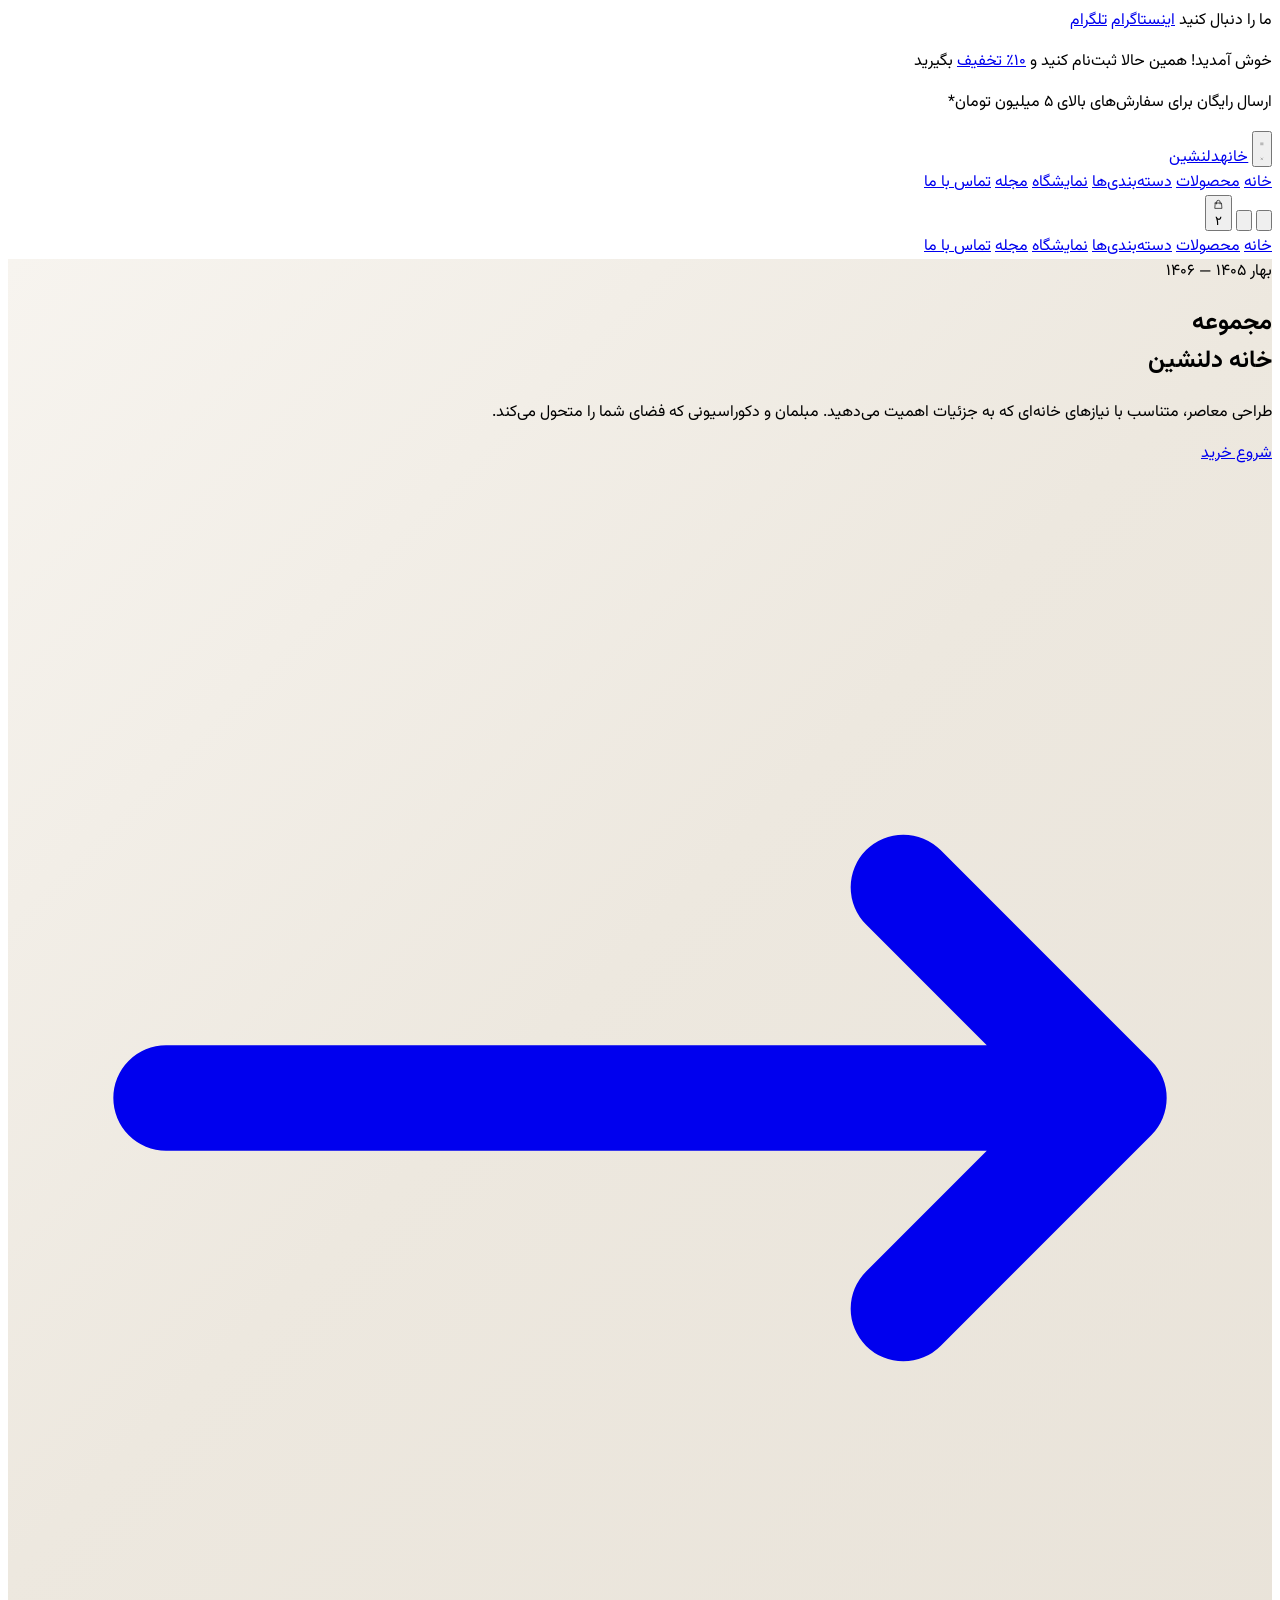
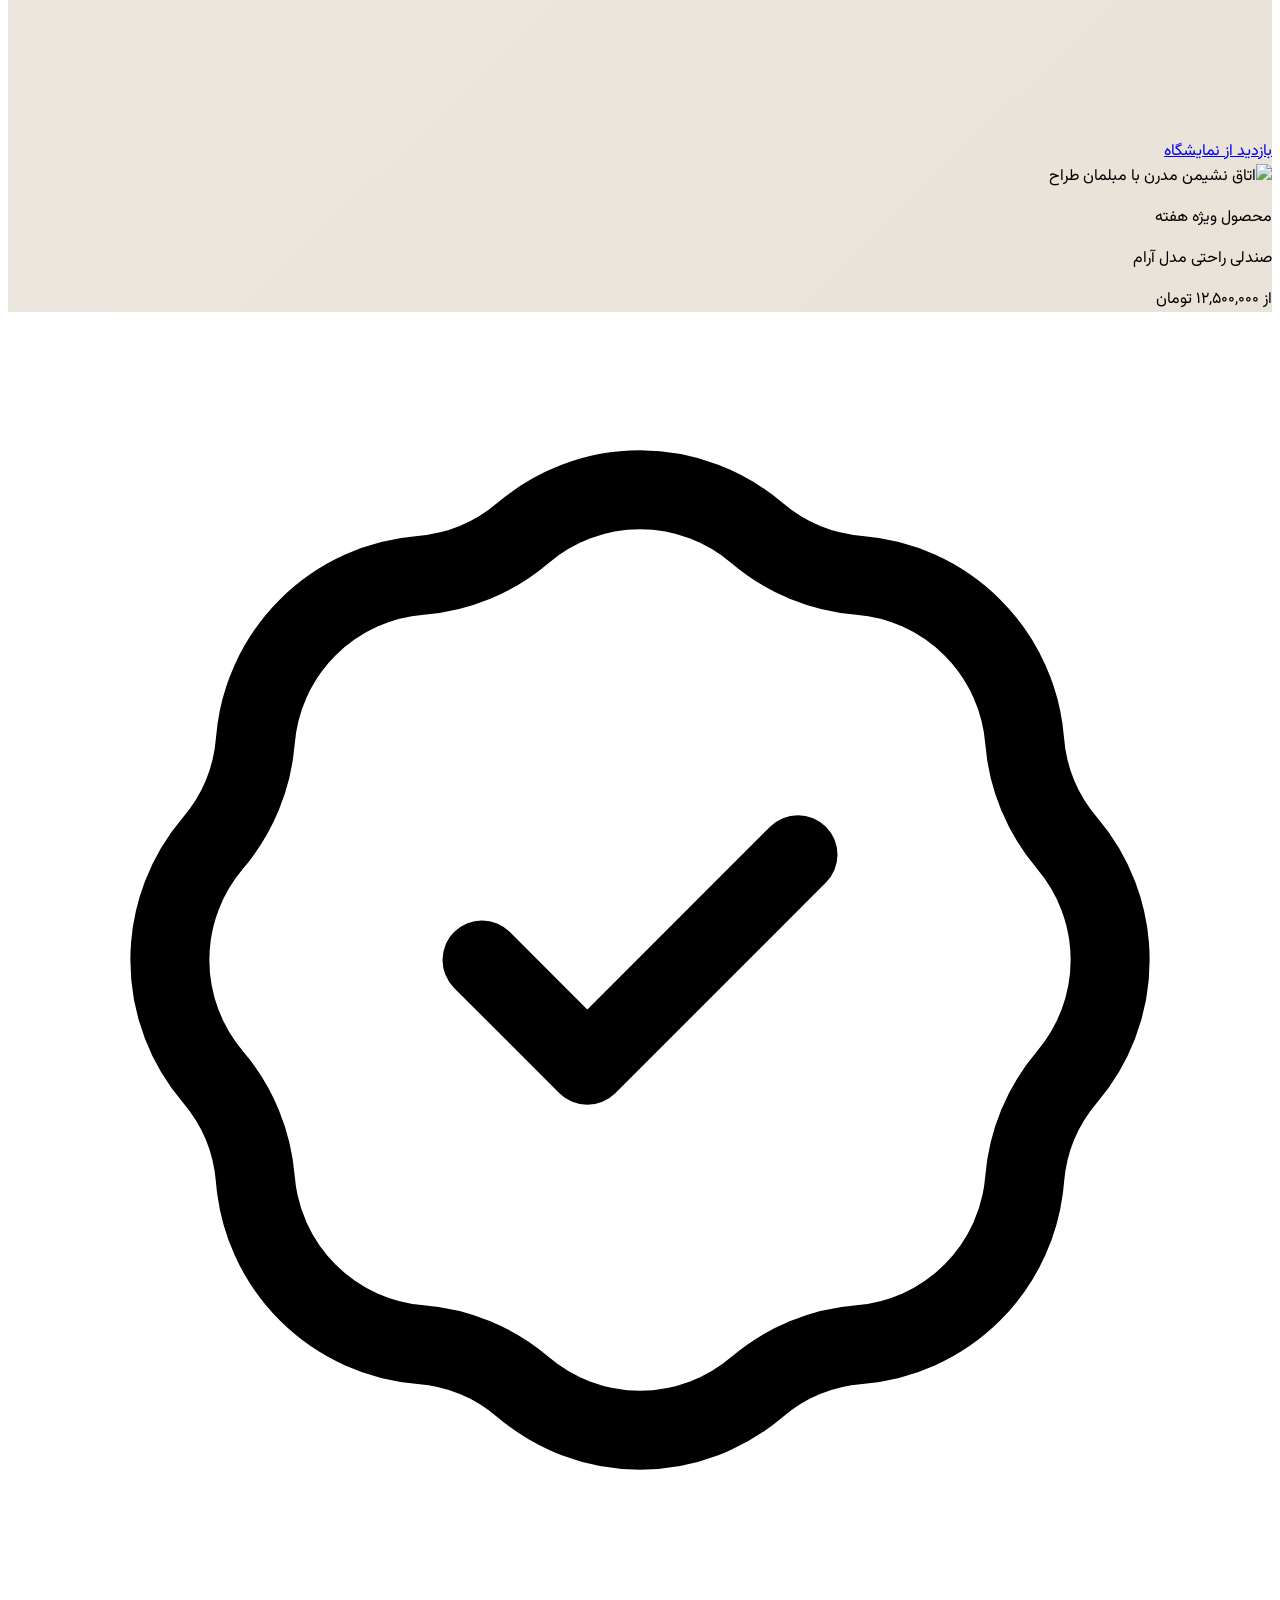
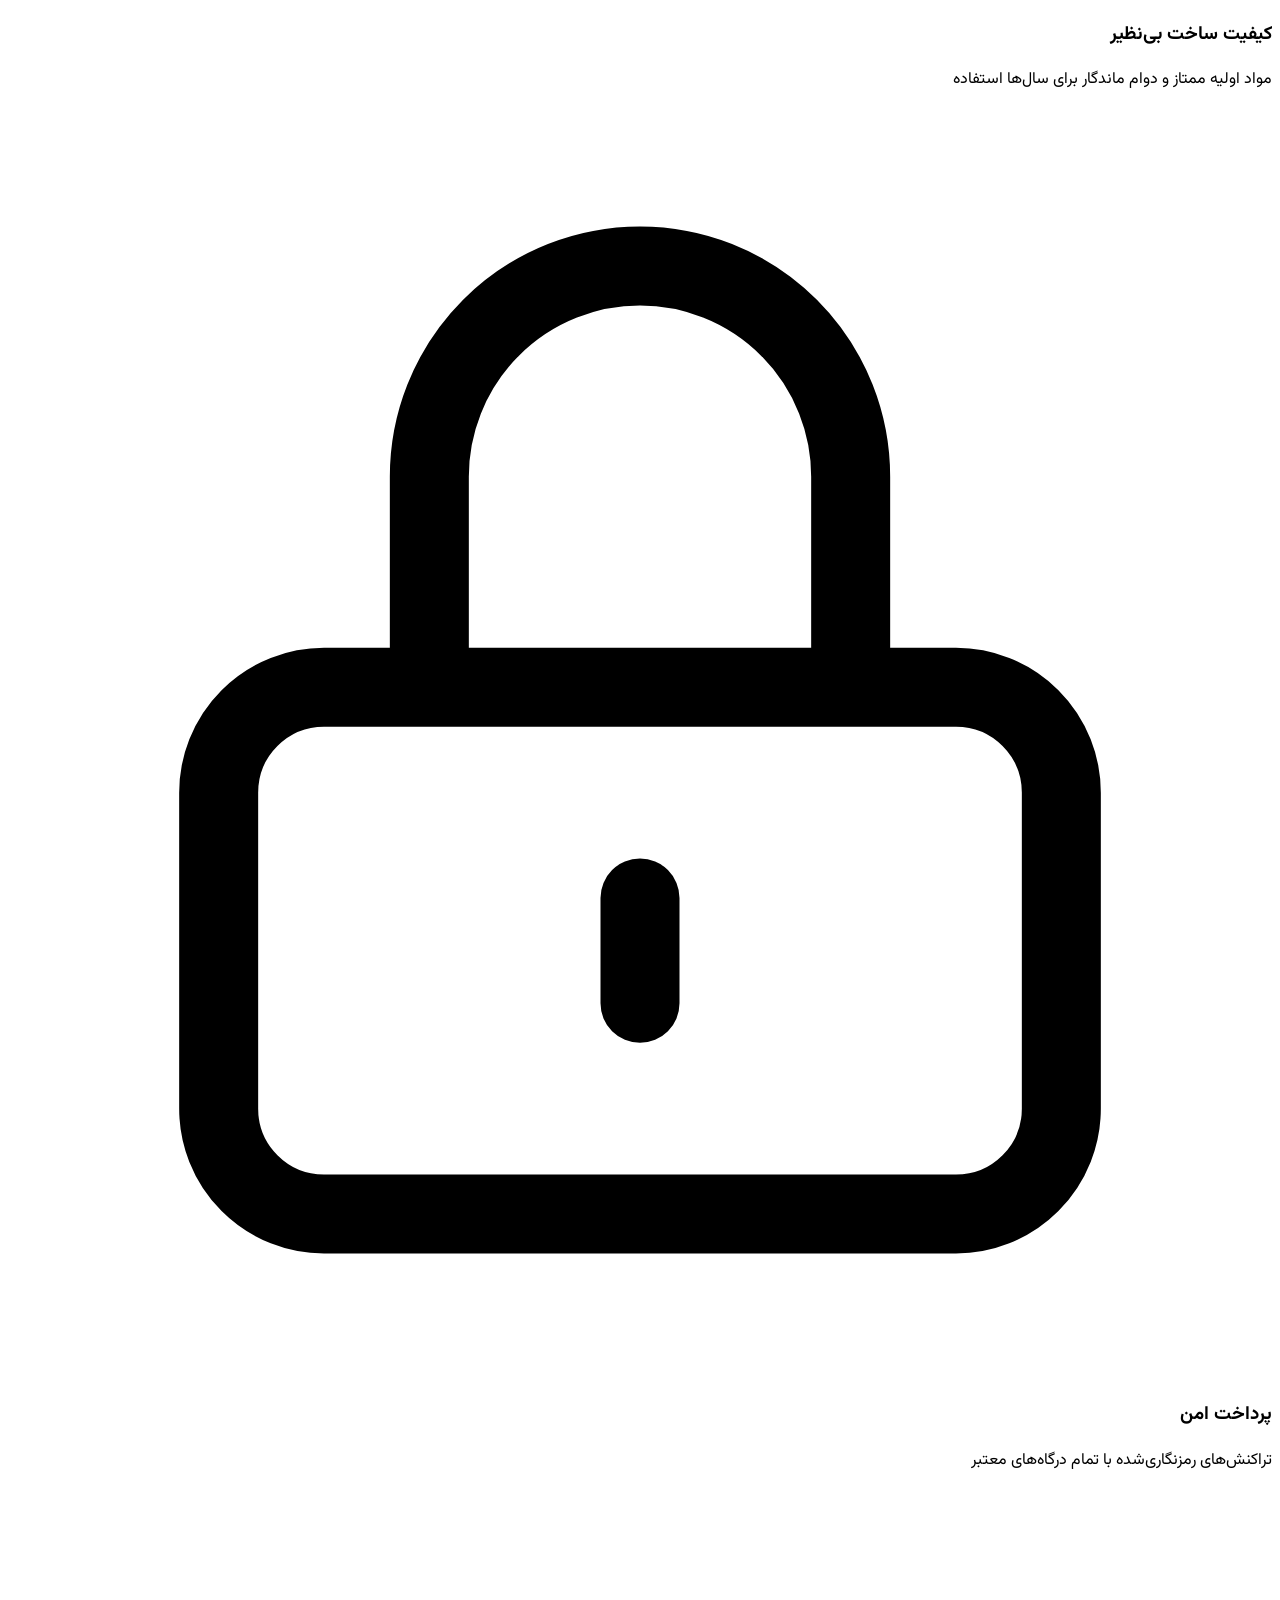
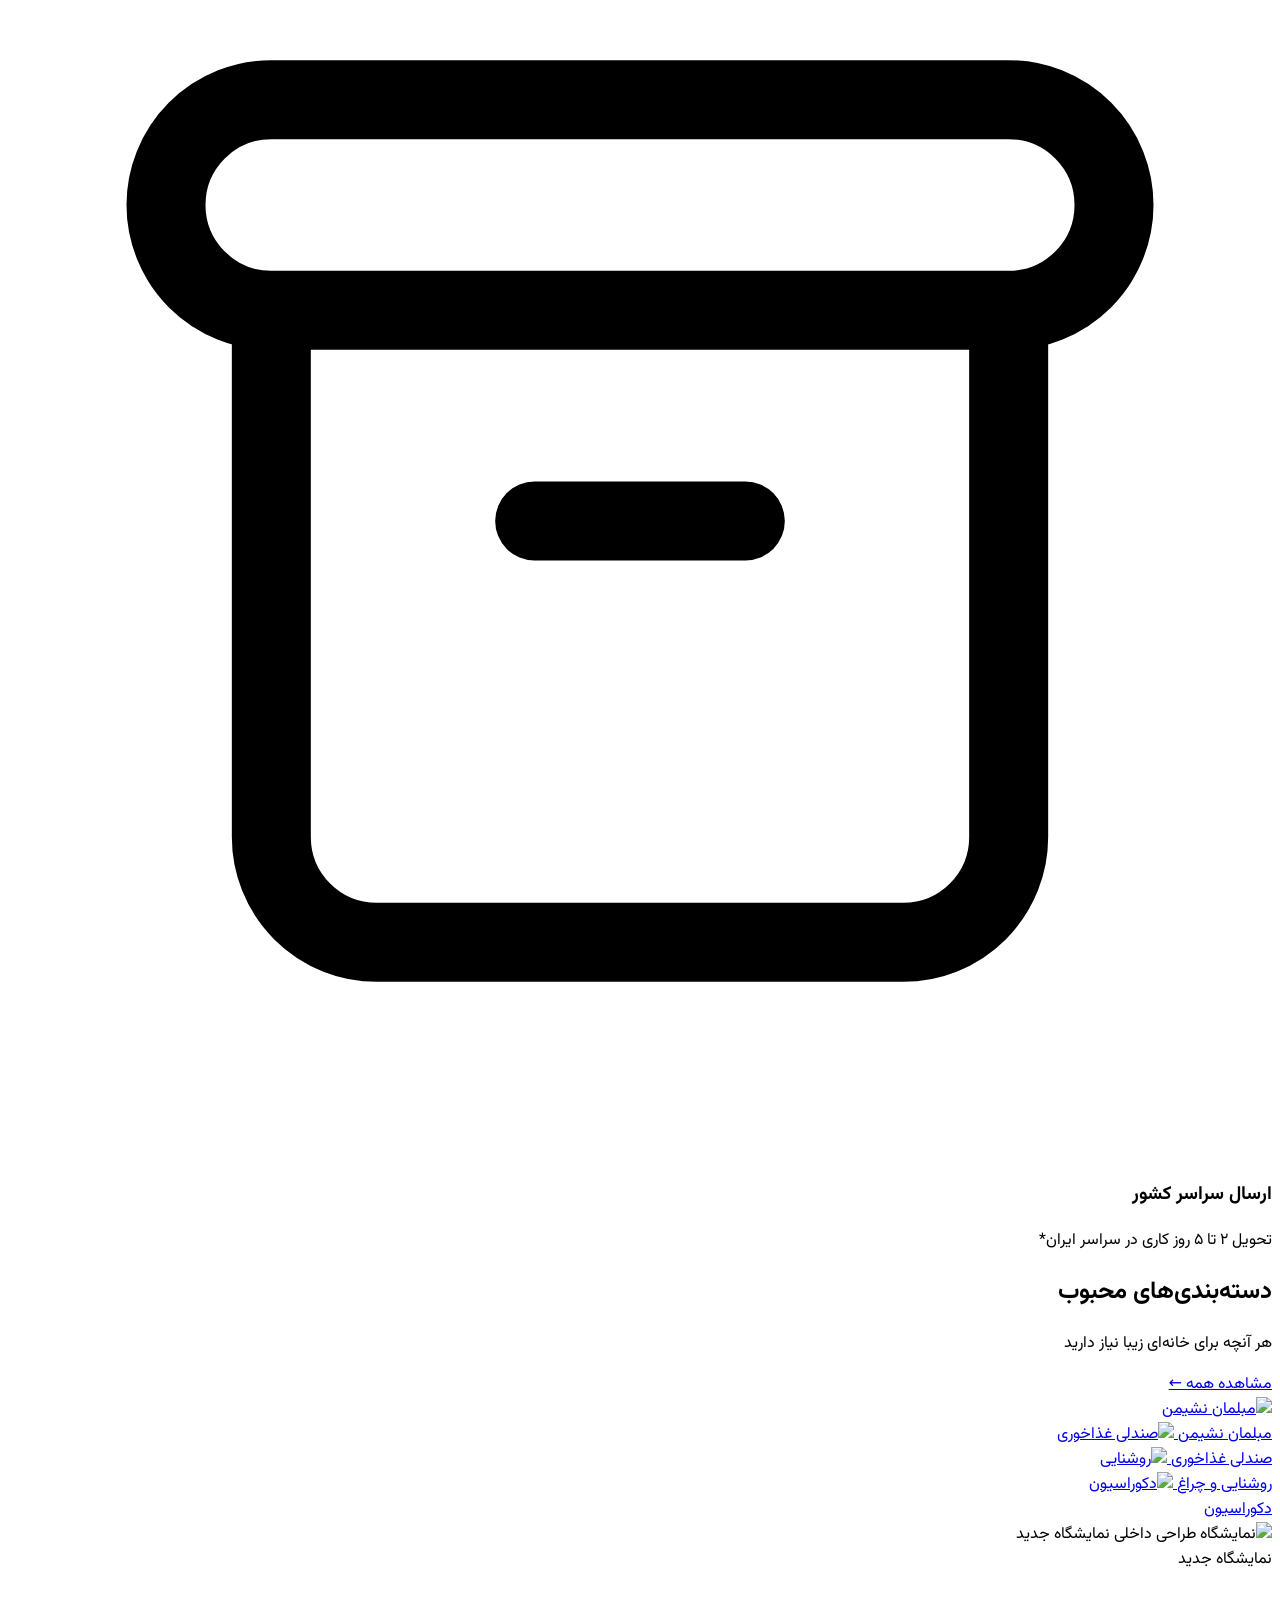
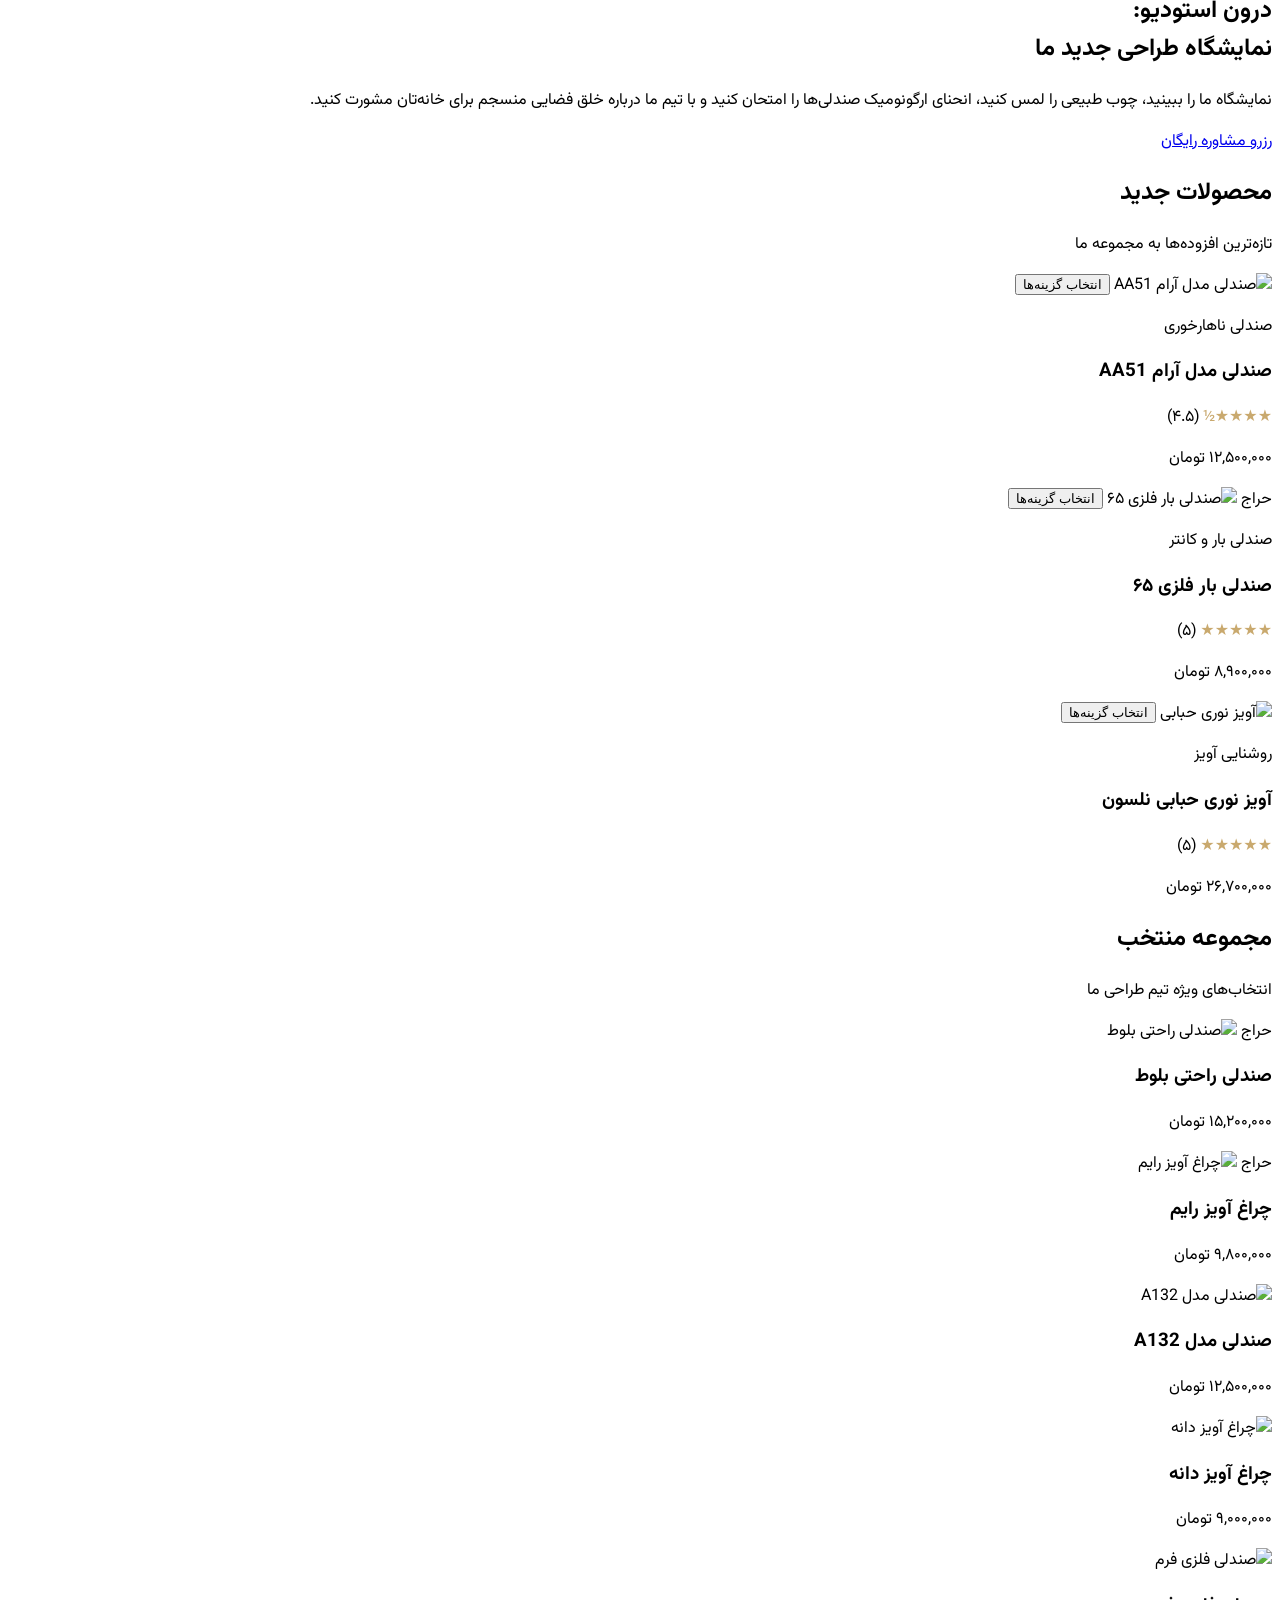
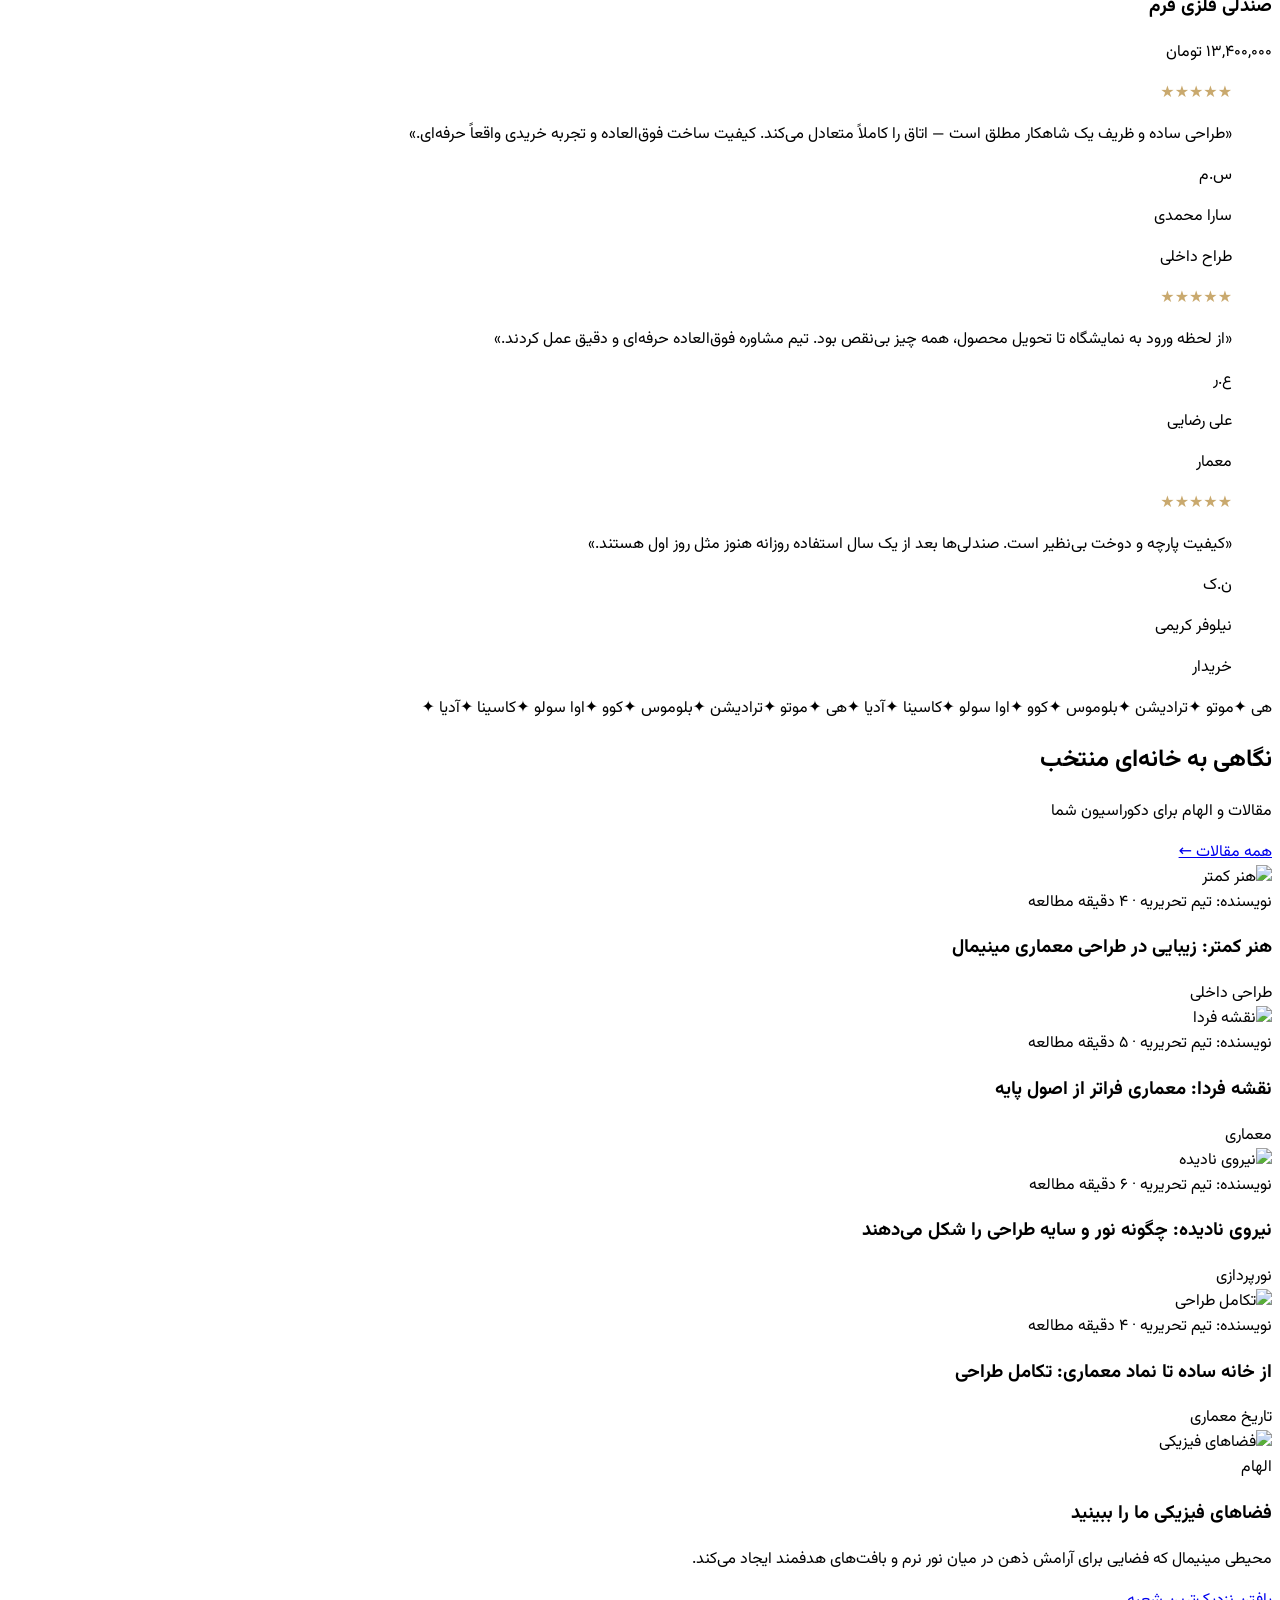
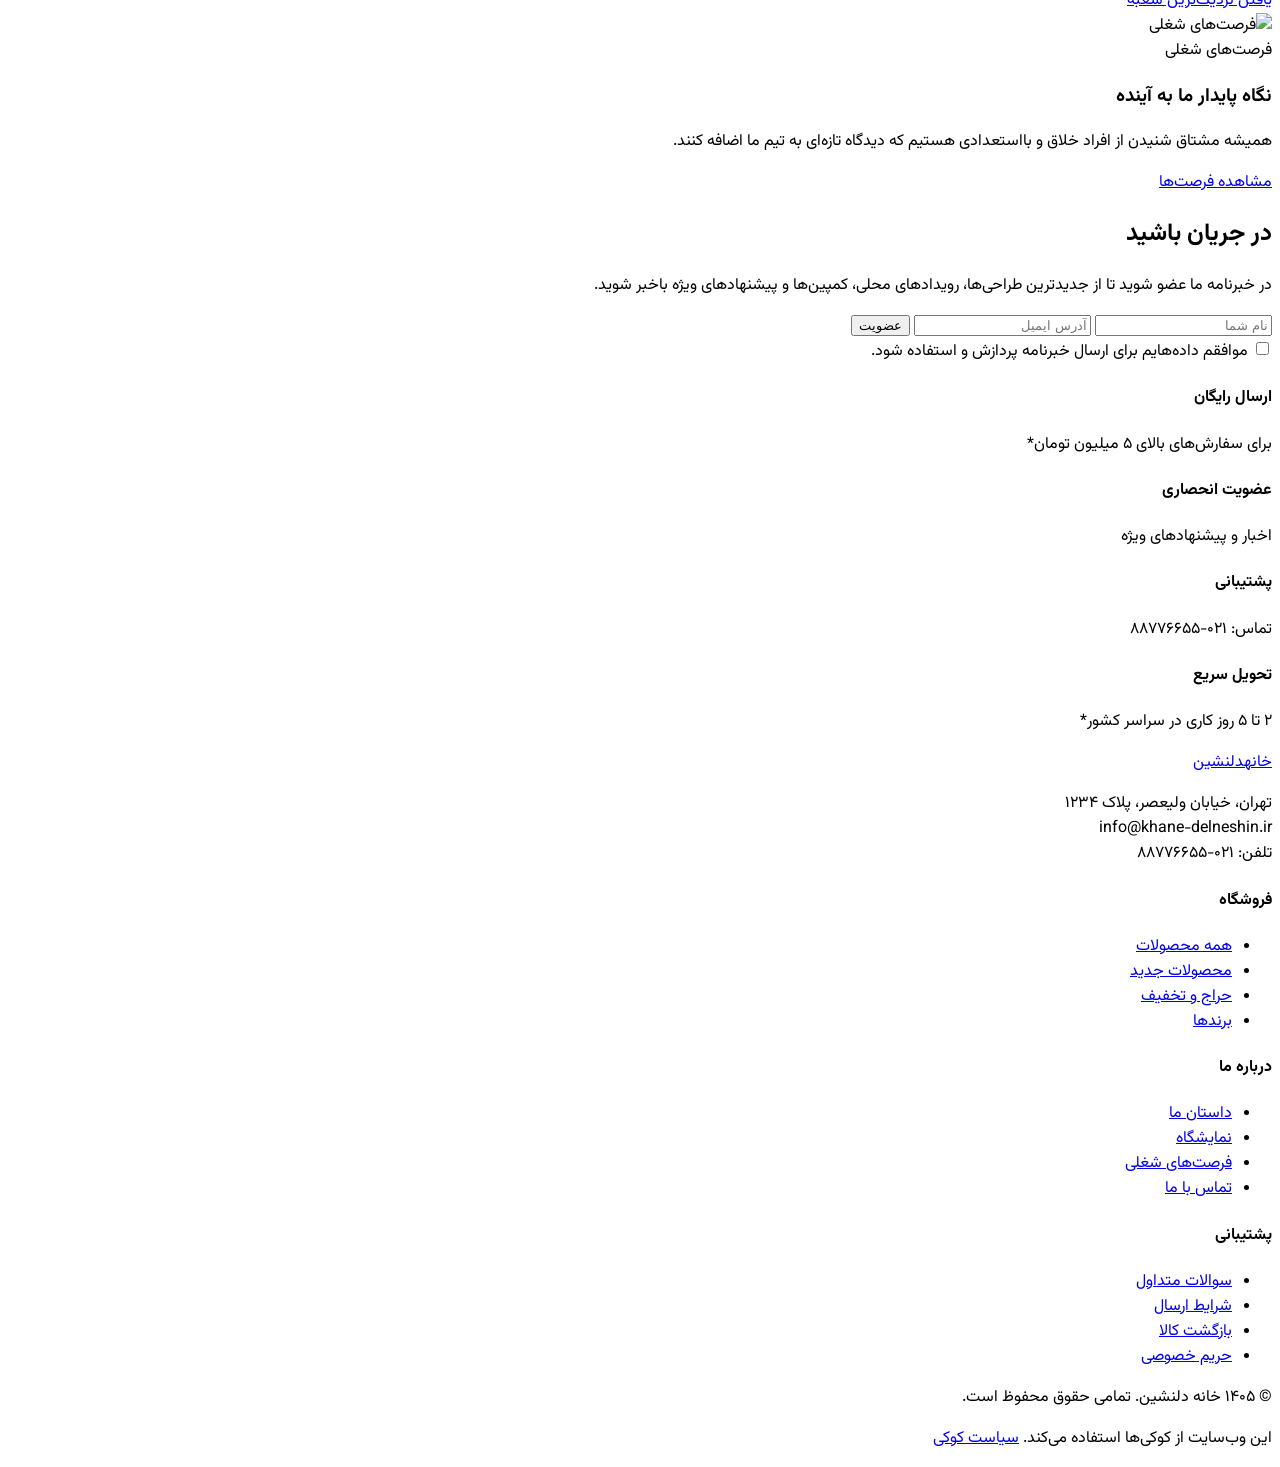
==== index.html @ 40651d48 "افزودن قالب فروشگاه فارسی RTL با HTML و Tailwind - بازسازی دمو Ohio Classic Shop به فارسی راست‌چین -" ====
<!DOCTYPE html>
<html lang="fa" dir="rtl">
<head>
  <meta charset="UTF-8" />
  <meta name="viewport" content="width=device-width, initial-scale=1.0" />
  <meta name="description" content="فروشگاه آنلاین مبلمان و دکوراسیون داخلی — مجموعه خانه دلنشین با طراحی معاصر و کیفیت برتر" />
  <title>خانه دلنشین | فروشگاه مبلمان و دکوراسیون</title>
  <script src="https://cdn.tailwindcss.com"></script>
  <script>
    tailwind.config = {
      theme: {
        extend: {
          colors: {
            cream: { 50: '#faf9f7', 100: '#f7f4ef', 200: '#ede8df', 300: '#e0d8cc' },
            stone: { 850: '#1c1917', 750: '#292524' },
            gold: { DEFAULT: '#c9a96e', dark: '#a88b4a' },
          },
          fontFamily: {
            sans: ['Vazirmatn', 'system-ui', 'sans-serif'],
          },
        },
      },
    };
  </script>
  <link rel="stylesheet" href="assets/css/custom.css" />
</head>
<body class="bg-cream-50 text-stone-850 antialiased">

  <!-- نوار بالایی -->
  <div class="bg-stone-850 text-cream-100 text-xs sm:text-sm">
    <div class="max-w-7xl mx-auto px-4 sm:px-6 lg:px-8">
      <div class="flex flex-col sm:flex-row items-center justify-between py-2.5 gap-2">
        <div class="flex items-center gap-4">
          <span class="hidden sm:inline text-cream-300">ما را دنبال کنید</span>
          <a href="#" class="hover:text-gold transition-colors">اینستاگرام</a>
          <a href="#" class="hover:text-gold transition-colors">تلگرام</a>
        </div>
        <p class="text-center">
          <span class="text-gold font-medium">خوش آمدید!</span>
          همین حالا ثبت‌نام کنید و
          <a href="#" class="underline underline-offset-2 hover:text-gold transition-colors">۱۰٪ تخفیف</a>
          بگیرید
        </p>
        <p class="hidden md:block text-cream-300">ارسال رایگان برای سفارش‌های بالای ۵ میلیون تومان*</p>
      </div>
    </div>
  </div>

  <!-- هدر -->
  <header id="site-header" class="sticky top-0 z-50 bg-cream-50 transition-all duration-300 border-b border-cream-200/60">
    <div class="max-w-7xl mx-auto px-4 sm:px-6 lg:px-8">
      <div class="flex items-center justify-between h-16 lg:h-20">

        <!-- منوی موبایل -->
        <button id="menu-btn" class="lg:hidden p-2 -mr-2 text-stone-750" aria-label="منو">
          <svg id="menu-icon" class="w-6 h-6" fill="none" stroke="currentColor" viewBox="0 0 24 24">
            <path stroke-linecap="round" stroke-linejoin="round" stroke-width="1.5" d="M4 6h16M4 12h16M4 18h16"/>
          </svg>
          <svg id="close-icon" class="w-6 h-6 hidden" fill="none" stroke="currentColor" viewBox="0 0 24 24">
            <path stroke-linecap="round" stroke-linejoin="round" stroke-width="1.5" d="M6 18L18 6M6 6l12 12"/>
          </svg>
        </button>

        <!-- لوگو -->
        <a href="#" class="text-xl lg:text-2xl font-bold tracking-tight">
          خانه<span class="text-gold">دلنشین</span>
        </a>

        <!-- ناوبری دسکتاپ -->
        <nav class="hidden lg:flex items-center gap-8 text-sm font-medium">
          <a href="#" class="nav-link hover:text-gold transition-colors">خانه</a>
          <a href="#products" class="nav-link hover:text-gold transition-colors">محصولات</a>
          <a href="#categories" class="nav-link hover:text-gold transition-colors">دسته‌بندی‌ها</a>
          <a href="#showroom" class="nav-link hover:text-gold transition-colors">نمایشگاه</a>
          <a href="#blog" class="nav-link hover:text-gold transition-colors">مجله</a>
          <a href="#" class="nav-link hover:text-gold transition-colors">تماس با ما</a>
        </nav>

        <!-- آیکون‌ها -->
        <div class="flex items-center gap-3 lg:gap-5">
          <button class="hidden sm:block p-2 hover:text-gold transition-colors" aria-label="جستجو">
            <svg class="w-5 h-5" fill="none" stroke="currentColor" viewBox="0 0 24 24">
              <path stroke-linecap="round" stroke-linejoin="round" stroke-width="1.5" d="M21 21l-6-6m2-5a7 7 0 11-14 0 7 7 0 0114 0z"/>
            </svg>
          </button>
          <button class="p-2 hover:text-gold transition-colors" aria-label="علاقه‌مندی‌ها">
            <svg class="w-5 h-5" fill="none" stroke="currentColor" viewBox="0 0 24 24">
              <path stroke-linecap="round" stroke-linejoin="round" stroke-width="1.5" d="M4.318 6.318a4.5 4.5 0 000 6.364L12 20.364l7.682-7.682a4.5 4.5 0 00-6.364-6.364L12 7.636l-1.318-1.318a4.5 4.5 0 00-6.364 0z"/>
            </svg>
          </button>
          <button class="relative p-2 hover:text-gold transition-colors" aria-label="سبد خرید">
            <svg class="w-5 h-5" fill="none" stroke="currentColor" viewBox="0 0 24 24">
              <path stroke-linecap="round" stroke-linejoin="round" stroke-width="1.5" d="M16 11V7a4 4 0 00-8 0v4M5 9h14l1 12H4L5 9z"/>
            </svg>
            <span class="absolute -top-0.5 -left-0.5 w-4 h-4 bg-gold text-white text-[10px] font-bold rounded-full flex items-center justify-center">۲</span>
          </button>
        </div>
      </div>
    </div>

    <!-- منوی موبایل -->
    <div id="mobile-menu" class="hidden lg:hidden border-t border-cream-200 bg-cream-50">
      <nav class="flex flex-col px-4 py-4 gap-3 text-sm font-medium">
        <a href="#" class="py-2 hover:text-gold transition-colors">خانه</a>
        <a href="#products" class="py-2 hover:text-gold transition-colors">محصولات</a>
        <a href="#categories" class="py-2 hover:text-gold transition-colors">دسته‌بندی‌ها</a>
        <a href="#showroom" class="py-2 hover:text-gold transition-colors">نمایشگاه</a>
        <a href="#blog" class="py-2 hover:text-gold transition-colors">مجله</a>
        <a href="#" class="py-2 hover:text-gold transition-colors">تماس با ما</a>
      </nav>
    </div>
  </header>

  <main>

    <!-- هیرو -->
    <section class="hero-gradient relative overflow-hidden">
      <div class="max-w-7xl mx-auto px-4 sm:px-6 lg:px-8 py-16 lg:py-28">
        <div class="grid lg:grid-cols-2 gap-12 lg:gap-16 items-center">
          <div class="order-2 lg:order-1">
            <span class="inline-block text-xs font-semibold tracking-widest text-gold uppercase mb-4">بهار ۱۴۰۵ — ۱۴۰۶</span>
            <h1 class="text-4xl sm:text-5xl lg:text-6xl font-bold leading-tight mb-6">
              مجموعه<br />
              <span class="text-gold">خانه دلنشین</span>
            </h1>
            <p class="text-stone-750/80 text-lg leading-relaxed mb-8 max-w-lg">
              طراحی معاصر، متناسب با نیازهای خانه‌ای که به جزئیات اهمیت می‌دهید. مبلمان و دکوراسیونی که فضای شما را متحول می‌کند.
            </p>
            <div class="flex flex-wrap gap-4">
              <a href="#products" class="inline-flex items-center gap-2 bg-stone-850 text-cream-50 px-8 py-3.5 text-sm font-semibold hover:bg-stone-750 transition-colors">
                شروع خرید
                <svg class="w-4 h-4 rotate-180" fill="none" stroke="currentColor" viewBox="0 0 24 24">
                  <path stroke-linecap="round" stroke-linejoin="round" stroke-width="2" d="M17 8l4 4m0 0l-4 4m4-4H3"/>
                </svg>
              </a>
              <a href="#showroom" class="inline-flex items-center gap-2 border border-stone-850/20 px-8 py-3.5 text-sm font-semibold hover:border-gold hover:text-gold transition-colors">
                بازدید از نمایشگاه
              </a>
            </div>
          </div>
          <div class="order-1 lg:order-2 relative">
            <div class="aspect-[4/5] rounded-2xl overflow-hidden shadow-2xl shadow-stone-850/10">
              <img
                src="https://images.unsplash.com/photo-1618221197210-5fe63e6c3ad1?w=800&q=80"
                alt="اتاق نشیمن مدرن با مبلمان طراح"
                class="w-full h-full object-cover"
                loading="eager"
              />
            </div>
            <div class="absolute -bottom-6 -right-6 bg-white rounded-xl shadow-lg p-5 hidden sm:block">
              <p class="text-xs text-stone-750/60 mb-1">محصول ویژه هفته</p>
              <p class="font-semibold text-sm">صندلی راحتی مدل آرام</p>
              <p class="text-gold font-bold mt-1">از ۱۲,۵۰۰,۰۰۰ تومان</p>
            </div>
          </div>
        </div>
      </div>
    </section>

    <!-- ویژگی‌ها -->
    <section class="border-y border-cream-200 bg-white">
      <div class="max-w-7xl mx-auto px-4 sm:px-6 lg:px-8 py-12">
        <div class="grid sm:grid-cols-3 gap-8 lg:gap-12">
          <div class="flex flex-col items-center text-center sm:items-start sm:text-right">
            <div class="w-12 h-12 rounded-full bg-cream-100 flex items-center justify-center mb-4">
              <svg class="w-6 h-6 text-gold" fill="none" stroke="currentColor" viewBox="0 0 24 24">
                <path stroke-linecap="round" stroke-linejoin="round" stroke-width="1.5" d="M9 12l2 2 4-4M7.835 4.697a3.42 3.42 0 001.946-.806 3.42 3.42 0 014.438 0 3.42 3.42 0 001.946.806 3.42 3.42 0 013.138 3.138 3.42 3.42 0 00.806 1.946 3.42 3.42 0 010 4.438 3.42 3.42 0 00-.806 1.946 3.42 3.42 0 01-3.138 3.138 3.42 3.42 0 00-1.946.806 3.42 3.42 0 01-4.438 0 3.42 3.42 0 00-1.946-.806 3.42 3.42 0 01-3.138-3.138 3.42 3.42 0 00-.806-1.946 3.42 3.42 0 010-4.438 3.42 3.42 0 00.806-1.946 3.42 3.42 0 013.138-3.138z"/>
              </svg>
            </div>
            <h3 class="font-bold text-base mb-2">کیفیت ساخت بی‌نظیر</h3>
            <p class="text-sm text-stone-750/70 leading-relaxed">مواد اولیه ممتاز و دوام ماندگار برای سال‌ها استفاده</p>
          </div>
          <div class="flex flex-col items-center text-center sm:items-start sm:text-right">
            <div class="w-12 h-12 rounded-full bg-cream-100 flex items-center justify-center mb-4">
              <svg class="w-6 h-6 text-gold" fill="none" stroke="currentColor" viewBox="0 0 24 24">
                <path stroke-linecap="round" stroke-linejoin="round" stroke-width="1.5" d="M12 15v2m-6 4h12a2 2 0 002-2v-6a2 2 0 00-2-2H6a2 2 0 00-2 2v6a2 2 0 002 2zm10-10V7a4 4 0 00-8 0v4h8z"/>
              </svg>
            </div>
            <h3 class="font-bold text-base mb-2">پرداخت امن</h3>
            <p class="text-sm text-stone-750/70 leading-relaxed">تراکنش‌های رمزنگاری‌شده با تمام درگاه‌های معتبر</p>
          </div>
          <div class="flex flex-col items-center text-center sm:items-start sm:text-right">
            <div class="w-12 h-12 rounded-full bg-cream-100 flex items-center justify-center mb-4">
              <svg class="w-6 h-6 text-gold" fill="none" stroke="currentColor" viewBox="0 0 24 24">
                <path stroke-linecap="round" stroke-linejoin="round" stroke-width="1.5" d="M5 8h14M5 8a2 2 0 110-4h14a2 2 0 110 4M5 8v10a2 2 0 002 2h10a2 2 0 002-2V8m-9 4h4"/>
              </svg>
            </div>
            <h3 class="font-bold text-base mb-2">ارسال سراسر کشور</h3>
            <p class="text-sm text-stone-750/70 leading-relaxed">تحویل ۲ تا ۵ روز کاری در سراسر ایران*</p>
          </div>
        </div>
      </div>
    </section>

    <!-- دسته‌بندی‌های محبوب -->
    <section id="categories" class="py-16 lg:py-24">
      <div class="max-w-7xl mx-auto px-4 sm:px-6 lg:px-8">
        <div class="flex items-end justify-between mb-10">
          <div>
            <h2 class="text-2xl lg:text-3xl font-bold mb-2">دسته‌بندی‌های محبوب</h2>
            <p class="text-stone-750/70 text-sm">هر آنچه برای خانه‌ای زیبا نیاز دارید</p>
          </div>
          <a href="#" class="hidden sm:inline-flex text-sm font-medium text-gold hover:text-gold-dark transition-colors">
            مشاهده همه ←
          </a>
        </div>
        <div class="grid grid-cols-2 lg:grid-cols-4 gap-4 lg:gap-6">
          <a href="#" class="group relative aspect-[3/4] rounded-xl overflow-hidden">
            <img src="https://images.unsplash.com/photo-1555041469-a586c12e9bc0?w=500&q=80" alt="مبلمان نشیمن" class="w-full h-full object-cover group-hover:scale-105 transition-transform duration-500" loading="lazy" />
            <div class="absolute inset-0 bg-gradient-to-t from-stone-850/70 to-transparent"></div>
            <span class="absolute bottom-4 right-4 text-white font-semibold text-sm lg:text-base">مبلمان نشیمن</span>
          </a>
          <a href="#" class="group relative aspect-[3/4] rounded-xl overflow-hidden">
            <img src="https://images.unsplash.com/photo-1615066390971-03e4e1c36ddf?w=500&q=80" alt="صندلی غذاخوری" class="w-full h-full object-cover group-hover:scale-105 transition-transform duration-500" loading="lazy" />
            <div class="absolute inset-0 bg-gradient-to-t from-stone-850/70 to-transparent"></div>
            <span class="absolute bottom-4 right-4 text-white font-semibold text-sm lg:text-base">صندلی غذاخوری</span>
          </a>
          <a href="#" class="group relative aspect-[3/4] rounded-xl overflow-hidden">
            <img src="https://images.unsplash.com/photo-1507473885765-e6ed057f782c?w=500&q=80" alt="روشنایی" class="w-full h-full object-cover group-hover:scale-105 transition-transform duration-500" loading="lazy" />
            <div class="absolute inset-0 bg-gradient-to-t from-stone-850/70 to-transparent"></div>
            <span class="absolute bottom-4 right-4 text-white font-semibold text-sm lg:text-base">روشنایی و چراغ</span>
          </a>
          <a href="#" class="group relative aspect-[3/4] rounded-xl overflow-hidden">
            <img src="https://images.unsplash.com/photo-1631889992176-5e539b854de2?w=500&q=80" alt="دکوراسیون" class="w-full h-full object-cover group-hover:scale-105 transition-transform duration-500" loading="lazy" />
            <div class="absolute inset-0 bg-gradient-to-t from-stone-850/70 to-transparent"></div>
            <span class="absolute bottom-4 right-4 text-white font-semibold text-sm lg:text-base">دکوراسیون</span>
          </a>
        </div>
      </div>
    </section>

    <!-- نمایشگاه -->
    <section id="showroom" class="bg-stone-850 text-cream-50">
      <div class="max-w-7xl mx-auto px-4 sm:px-6 lg:px-8 py-16 lg:py-24">
        <div class="grid lg:grid-cols-2 gap-12 items-center">
          <div class="relative aspect-[4/3] rounded-2xl overflow-hidden">
            <img src="https://images.unsplash.com/photo-1616486338812-3dadae4b4ace?w=800&q=80" alt="نمایشگاه طراحی داخلی" class="w-full h-full object-cover" loading="lazy" />
            <span class="absolute top-4 right-4 bg-gold text-white text-xs font-bold px-3 py-1 rounded-full">نمایشگاه جدید</span>
          </div>
          <div>
            <span class="text-gold text-sm font-semibold tracking-widest uppercase">نمایشگاه جدید</span>
            <h2 class="text-3xl lg:text-4xl font-bold mt-3 mb-6 leading-tight">
              درون استودیو:<br />نمایشگاه طراحی جدید ما
            </h2>
            <p class="text-cream-200/80 leading-relaxed mb-8">
              نمایشگاه ما را ببینید، چوب طبیعی را لمس کنید، انحنای ارگونومیک صندلی‌ها را امتحان کنید و با تیم ما درباره خلق فضایی منسجم برای خانه‌تان مشورت کنید.
            </p>
            <a href="#" class="inline-flex items-center gap-2 bg-gold hover:bg-gold-dark text-white px-8 py-3.5 text-sm font-semibold transition-colors">
              رزرو مشاوره رایگان
            </a>
          </div>
        </div>
      </div>
    </section>

    <!-- محصولات جدید -->
    <section id="products" class="py-16 lg:py-24">
      <div class="max-w-7xl mx-auto px-4 sm:px-6 lg:px-8">
        <div class="text-center mb-12">
          <h2 class="text-2xl lg:text-3xl font-bold mb-2">محصولات جدید</h2>
          <p class="text-stone-750/70 text-sm">تازه‌ترین افزوده‌ها به مجموعه ما</p>
        </div>
        <div class="grid sm:grid-cols-2 lg:grid-cols-3 gap-6 lg:gap-8">

          <!-- محصول ۱ -->
          <article class="product-card group">
            <div class="relative aspect-square rounded-xl overflow-hidden bg-cream-100 mb-4">
              <img src="https://images.unsplash.com/photo-1506439773649-6e0eb8cfb237?w=600&q=80" alt="صندلی مدل آرام AA51" class="product-image w-full h-full object-cover" loading="lazy" />
              <button class="absolute bottom-4 left-4 right-4 bg-white/95 backdrop-blur text-sm font-semibold py-2.5 rounded-lg opacity-0 group-hover:opacity-100 translate-y-2 group-hover:translate-y-0 transition-all duration-300 hover:bg-stone-850 hover:text-white">
                انتخاب گزینه‌ها
              </button>
            </div>
            <p class="text-xs text-stone-750/50 mb-1">صندلی ناهارخوری</p>
            <h3 class="font-semibold mb-1 group-hover:text-gold transition-colors">صندلی مدل آرام AA51</h3>
            <div class="flex items-center gap-1 mb-2">
              <span class="star-rating text-xs">★★★★½</span>
              <span class="text-xs text-stone-750/50">(۴.۵)</span>
            </div>
            <p class="font-bold text-gold">۱۲,۵۰۰,۰۰۰ تومان</p>
          </article>

          <!-- محصول ۲ -->
          <article class="product-card group">
            <div class="relative aspect-square rounded-xl overflow-hidden bg-cream-100 mb-4">
              <span class="absolute top-3 right-3 bg-red-600 text-white text-xs font-bold px-2.5 py-1 rounded z-10">حراج</span>
              <img src="https://images.unsplash.com/photo-1580480055273-228ff5388ef8?w=600&q=80" alt="صندلی بار فلزی ۶۵" class="product-image w-full h-full object-cover" loading="lazy" />
              <button class="absolute bottom-4 left-4 right-4 bg-white/95 backdrop-blur text-sm font-semibold py-2.5 rounded-lg opacity-0 group-hover:opacity-100 translate-y-2 group-hover:translate-y-0 transition-all duration-300 hover:bg-stone-850 hover:text-white">
                انتخاب گزینه‌ها
              </button>
            </div>
            <p class="text-xs text-stone-750/50 mb-1">صندلی بار و کانتر</p>
            <h3 class="font-semibold mb-1 group-hover:text-gold transition-colors">صندلی بار فلزی ۶۵</h3>
            <div class="flex items-center gap-1 mb-2">
              <span class="star-rating text-xs">★★★★★</span>
              <span class="text-xs text-stone-750/50">(۵)</span>
            </div>
            <p class="font-bold text-gold">۸,۹۰۰,۰۰۰ تومان</p>
          </article>

          <!-- محصول ۳ -->
          <article class="product-card group">
            <div class="relative aspect-square rounded-xl overflow-hidden bg-cream-100 mb-4">
              <img src="https://images.unsplash.com/photo-1513506003901-1e6a229e2d15?w=600&q=80" alt="آویز نوری حبابی" class="product-image w-full h-full object-cover" loading="lazy" />
              <button class="absolute bottom-4 left-4 right-4 bg-white/95 backdrop-blur text-sm font-semibold py-2.5 rounded-lg opacity-0 group-hover:opacity-100 translate-y-2 group-hover:translate-y-0 transition-all duration-300 hover:bg-stone-850 hover:text-white">
                انتخاب گزینه‌ها
              </button>
            </div>
            <p class="text-xs text-stone-750/50 mb-1">روشنایی آویز</p>
            <h3 class="font-semibold mb-1 group-hover:text-gold transition-colors">آویز نوری حبابی نلسون</h3>
            <div class="flex items-center gap-1 mb-2">
              <span class="star-rating text-xs">★★★★★</span>
              <span class="text-xs text-stone-750/50">(۵)</span>
            </div>
            <p class="font-bold text-gold">۲۶,۷۰۰,۰۰۰ تومان</p>
          </article>
        </div>
      </div>
    </section>

    <!-- مجموعه منتخب -->
    <section class="py-16 lg:py-24 bg-white border-y border-cream-200">
      <div class="max-w-7xl mx-auto px-4 sm:px-6 lg:px-8">
        <div class="text-center mb-12">
          <h2 class="text-2xl lg:text-3xl font-bold mb-2">مجموعه منتخب</h2>
          <p class="text-stone-750/70 text-sm">انتخاب‌های ویژه تیم طراحی ما</p>
        </div>
        <div class="grid grid-cols-2 lg:grid-cols-5 gap-4 lg:gap-6">

          <article class="product-card group">
            <div class="relative aspect-[3/4] rounded-xl overflow-hidden bg-cream-100 mb-3">
              <span class="absolute top-2 right-2 bg-red-600 text-white text-[10px] font-bold px-2 py-0.5 rounded z-10">حراج</span>
              <img src="https://images.unsplash.com/photo-1567538096630-e0c55bd6374c?w=400&q=80" alt="صندلی راحتی بلوط" class="product-image w-full h-full object-cover" loading="lazy" />
            </div>
            <h3 class="text-sm font-semibold group-hover:text-gold transition-colors">صندلی راحتی بلوط</h3>
            <p class="text-xs text-gold font-bold mt-1">۱۵,۲۰۰,۰۰۰ تومان</p>
          </article>

          <article class="product-card group">
            <div class="relative aspect-[3/4] rounded-xl overflow-hidden bg-cream-100 mb-3">
              <span class="absolute top-2 right-2 bg-red-600 text-white text-[10px] font-bold px-2 py-0.5 rounded z-10">حراج</span>
              <img src="https://images.unsplash.com/photo-1524484485831-a92ffc458dea?w=400&q=80" alt="چراغ آویز رایم" class="product-image w-full h-full object-cover" loading="lazy" />
            </div>
            <h3 class="text-sm font-semibold group-hover:text-gold transition-colors">چراغ آویز رایم</h3>
            <p class="text-xs text-gold font-bold mt-1">۹,۸۰۰,۰۰۰ تومان</p>
          </article>

          <article class="product-card group">
            <div class="relative aspect-[3/4] rounded-xl overflow-hidden bg-cream-100 mb-3">
              <img src="https://images.unsplash.com/photo-1592078615290-033ee584e267?w=400&q=80" alt="صندلی مدل A132" class="product-image w-full h-full object-cover" loading="lazy" />
            </div>
            <h3 class="text-sm font-semibold group-hover:text-gold transition-colors">صندلی مدل A132</h3>
            <p class="text-xs text-gold font-bold mt-1">۱۲,۵۰۰,۰۰۰ تومان</p>
          </article>

          <article class="product-card group">
            <div class="relative aspect-[3/4] rounded-xl overflow-hidden bg-cream-100 mb-3">
              <img src="https://images.unsplash.com/photo-1540932239988-3012c91004d4?w=400&q=80" alt="چراغ آویز دانه" class="product-image w-full h-full object-cover" loading="lazy" />
            </div>
            <h3 class="text-sm font-semibold group-hover:text-gold transition-colors">چراغ آویز دانه</h3>
            <p class="text-xs text-gold font-bold mt-1">۹,۰۰۰,۰۰۰ تومان</p>
          </article>

          <article class="product-card group col-span-2 lg:col-span-1">
            <div class="relative aspect-[3/4] rounded-xl overflow-hidden bg-cream-100 mb-3">
              <img src="https://images.unsplash.com/photo-1598300042247-d088f8ab3a91?w=400&q=80" alt="صندلی فلزی فرم" class="product-image w-full h-full object-cover" loading="lazy" />
            </div>
            <h3 class="text-sm font-semibold group-hover:text-gold transition-colors">صندلی فلزی فرم</h3>
            <p class="text-xs text-gold font-bold mt-1">۱۳,۴۰۰,۰۰۰ تومان</p>
          </article>
        </div>
      </div>
    </section>

    <!-- نظرات مشتریان -->
    <section class="py-16 lg:py-20 overflow-hidden">
      <div class="max-w-7xl mx-auto px-4 sm:px-6 lg:px-8">
        <div class="grid md:grid-cols-3 gap-6">
          <blockquote class="bg-cream-100 rounded-2xl p-8">
            <div class="flex items-center gap-1 mb-4 star-rating text-sm">★★★★★</div>
            <p class="text-sm leading-relaxed text-stone-750/80 mb-6">
              «طراحی ساده و ظریف یک شاهکار مطلق است — اتاق را کاملاً متعادل می‌کند. کیفیت ساخت فوق‌العاده و تجربه خریدی واقعاً حرفه‌ای.»
            </p>
            <footer class="flex items-center gap-3">
              <div class="w-10 h-10 rounded-full bg-gold/20 flex items-center justify-center text-gold font-bold text-sm">س.م</div>
              <div>
                <p class="text-sm font-semibold">سارا محمدی</p>
                <p class="text-xs text-stone-750/50">طراح داخلی</p>
              </div>
            </footer>
          </blockquote>
          <blockquote class="bg-cream-100 rounded-2xl p-8">
            <div class="flex items-center gap-1 mb-4 star-rating text-sm">★★★★★</div>
            <p class="text-sm leading-relaxed text-stone-750/80 mb-6">
              «از لحظه ورود به نمایشگاه تا تحویل محصول، همه چیز بی‌نقص بود. تیم مشاوره فوق‌العاده حرفه‌ای و دقیق عمل کردند.»
            </p>
            <footer class="flex items-center gap-3">
              <div class="w-10 h-10 rounded-full bg-gold/20 flex items-center justify-center text-gold font-bold text-sm">ع.ر</div>
              <div>
                <p class="text-sm font-semibold">علی رضایی</p>
                <p class="text-xs text-stone-750/50">معمار</p>
              </div>
            </footer>
          </blockquote>
          <blockquote class="bg-cream-100 rounded-2xl p-8">
            <div class="flex items-center gap-1 mb-4 star-rating text-sm">★★★★★</div>
            <p class="text-sm leading-relaxed text-stone-750/80 mb-6">
              «کیفیت پارچه و دوخت بی‌نظیر است. صندلی‌ها بعد از یک سال استفاده روزانه هنوز مثل روز اول هستند.»
            </p>
            <footer class="flex items-center gap-3">
              <div class="w-10 h-10 rounded-full bg-gold/20 flex items-center justify-center text-gold font-bold text-sm">ن.ک</div>
              <div>
                <p class="text-sm font-semibold">نیلوفر کریمی</p>
                <p class="text-xs text-stone-750/50">خریدار</p>
              </div>
            </footer>
          </blockquote>
        </div>
      </div>
    </section>

    <!-- برندها -->
    <section class="border-y border-cream-200 py-8 overflow-hidden">
      <div class="relative">
        <div class="flex whitespace-nowrap">
          <div class="marquee-track flex items-center gap-12 text-sm font-medium text-stone-750/40 uppercase tracking-widest">
            <span>هی ✦</span><span>موتو ✦</span><span>ترادیشن ✦</span><span>بلوموس ✦</span><span>کوو ✦</span><span>اوا سولو ✦</span><span>کاسینا ✦</span><span>آدیا ✦</span><span>هی ✦</span><span>موتو ✦</span><span>ترادیشن ✦</span><span>بلوموس ✦</span><span>کوو ✦</span><span>اوا سولو ✦</span><span>کاسینا ✦</span><span>آدیا ✦</span>
          </div>
        </div>
      </div>
    </section>

    <!-- مجله -->
    <section id="blog" class="py-16 lg:py-24">
      <div class="max-w-7xl mx-auto px-4 sm:px-6 lg:px-8">
        <div class="flex items-end justify-between mb-10">
          <div>
            <h2 class="text-2xl lg:text-3xl font-bold mb-2">نگاهی به خانه‌ای منتخب</h2>
            <p class="text-stone-750/70 text-sm">مقالات و الهام برای دکوراسیون شما</p>
          </div>
          <a href="#" class="hidden sm:inline-flex text-sm font-medium text-gold hover:text-gold-dark transition-colors">همه مقالات ←</a>
        </div>
        <div class="grid sm:grid-cols-2 lg:grid-cols-4 gap-6">

          <article class="group">
            <div class="aspect-[4/3] rounded-xl overflow-hidden mb-4">
              <img src="https://images.unsplash.com/photo-1600210492493-0946911123ea?w=500&q=80" alt="هنر کمتر" class="w-full h-full object-cover group-hover:scale-105 transition-transform duration-500" loading="lazy" />
            </div>
            <div class="flex items-center gap-2 text-xs text-stone-750/50 mb-2">
              <span>نویسنده: تیم تحریریه</span>
              <span>·</span>
              <span>۴ دقیقه مطالعه</span>
            </div>
            <h3 class="font-semibold text-sm leading-relaxed group-hover:text-gold transition-colors">هنر کمتر: زیبایی در طراحی معماری مینیمال</h3>
            <span class="inline-block mt-3 text-xs bg-cream-200 text-stone-750/70 px-2.5 py-1 rounded">طراحی داخلی</span>
          </article>

          <article class="group">
            <div class="aspect-[4/3] rounded-xl overflow-hidden mb-4">
              <img src="https://images.unsplash.com/photo-1600607687939-ce8a6c25118c?w=500&q=80" alt="نقشه فردا" class="w-full h-full object-cover group-hover:scale-105 transition-transform duration-500" loading="lazy" />
            </div>
            <div class="flex items-center gap-2 text-xs text-stone-750/50 mb-2">
              <span>نویسنده: تیم تحریریه</span>
              <span>·</span>
              <span>۵ دقیقه مطالعه</span>
            </div>
            <h3 class="font-semibold text-sm leading-relaxed group-hover:text-gold transition-colors">نقشه فردا: معماری فراتر از اصول پایه</h3>
            <span class="inline-block mt-3 text-xs bg-cream-200 text-stone-750/70 px-2.5 py-1 rounded">معماری</span>
          </article>

          <article class="group">
            <div class="aspect-[4/3] rounded-xl overflow-hidden mb-4">
              <img src="https://images.unsplash.com/photo-1600585154340-be6161a56a0c?w=500&q=80" alt="نیروی نادیده" class="w-full h-full object-cover group-hover:scale-105 transition-transform duration-500" loading="lazy" />
            </div>
            <div class="flex items-center gap-2 text-xs text-stone-750/50 mb-2">
              <span>نویسنده: تیم تحریریه</span>
              <span>·</span>
              <span>۶ دقیقه مطالعه</span>
            </div>
            <h3 class="font-semibold text-sm leading-relaxed group-hover:text-gold transition-colors">نیروی نادیده: چگونه نور و سایه طراحی را شکل می‌دهند</h3>
            <span class="inline-block mt-3 text-xs bg-cream-200 text-stone-750/70 px-2.5 py-1 rounded">نورپردازی</span>
          </article>

          <article class="group">
            <div class="aspect-[4/3] rounded-xl overflow-hidden mb-4">
              <img src="https://images.unsplash.com/photo-1600566753190-17f0baa2a6c3?w=500&q=80" alt="تکامل طراحی" class="w-full h-full object-cover group-hover:scale-105 transition-transform duration-500" loading="lazy" />
            </div>
            <div class="flex items-center gap-2 text-xs text-stone-750/50 mb-2">
              <span>نویسنده: تیم تحریریه</span>
              <span>·</span>
              <span>۴ دقیقه مطالعه</span>
            </div>
            <h3 class="font-semibold text-sm leading-relaxed group-hover:text-gold transition-colors">از خانه ساده تا نماد معماری: تکامل طراحی</h3>
            <span class="inline-block mt-3 text-xs bg-cream-200 text-stone-750/70 px-2.5 py-1 rounded">تاریخ معماری</span>
          </article>
        </div>
      </div>
    </section>

    <!-- CTA دوگانه -->
    <section class="grid md:grid-cols-2">
      <div class="relative aspect-[16/10] md:aspect-auto md:min-h-[400px] overflow-hidden group">
        <img src="https://images.unsplash.com/photo-1600607687644-c7171b42498f?w=800&q=80" alt="فضاهای فیزیکی" class="absolute inset-0 w-full h-full object-cover group-hover:scale-105 transition-transform duration-700" loading="lazy" />
        <div class="absolute inset-0 bg-stone-850/50"></div>
        <div class="relative z-10 flex flex-col justify-end h-full p-8 lg:p-12 text-white">
          <span class="text-gold text-sm font-semibold mb-2">الهام</span>
          <h3 class="text-2xl lg:text-3xl font-bold mb-3">فضاهای فیزیکی ما را ببینید</h3>
          <p class="text-white/80 text-sm mb-6 max-w-sm">محیطی مینیمال که فضایی برای آرامش ذهن در میان نور نرم و بافت‌های هدفمند ایجاد می‌کند.</p>
          <a href="#" class="inline-flex self-start border border-white/60 hover:bg-white hover:text-stone-850 px-6 py-2.5 text-sm font-semibold transition-colors">یافتن نزدیک‌ترین شعبه</a>
        </div>
      </div>
      <div class="relative aspect-[16/10] md:aspect-auto md:min-h-[400px] overflow-hidden group">
        <img src="https://images.unsplash.com/photo-1497366216548-37526070297c?w=800&q=80" alt="فرصت‌های شغلی" class="absolute inset-0 w-full h-full object-cover group-hover:scale-105 transition-transform duration-700" loading="lazy" />
        <div class="absolute inset-0 bg-stone-850/50"></div>
        <div class="relative z-10 flex flex-col justify-end h-full p-8 lg:p-12 text-white">
          <span class="text-gold text-sm font-semibold mb-2">فرصت‌های شغلی</span>
          <h3 class="text-2xl lg:text-3xl font-bold mb-3">نگاه پایدار ما به آینده</h3>
          <p class="text-white/80 text-sm mb-6 max-w-sm">همیشه مشتاق شنیدن از افراد خلاق و بااستعدادی هستیم که دیدگاه تازه‌ای به تیم ما اضافه کنند.</p>
          <a href="#" class="inline-flex self-start border border-white/60 hover:bg-white hover:text-stone-850 px-6 py-2.5 text-sm font-semibold transition-colors">مشاهده فرصت‌ها</a>
        </div>
      </div>
    </section>

    <!-- خبرنامه -->
    <section class="py-16 lg:py-20 bg-cream-100">
      <div class="max-w-xl mx-auto px-4 sm:px-6 text-center">
        <h2 class="text-2xl lg:text-3xl font-bold mb-3">در جریان باشید</h2>
        <p class="text-stone-750/70 text-sm mb-8 leading-relaxed">
          در خبرنامه ما عضو شوید تا از جدیدترین طراحی‌ها، رویدادهای محلی، کمپین‌ها و پیشنهادهای ویژه باخبر شوید.
        </p>
        <form id="newsletter-form" class="flex flex-col sm:flex-row gap-3">
          <input type="text" placeholder="نام شما" required class="flex-1 px-4 py-3 rounded-lg border border-cream-300 bg-white text-sm focus:outline-none focus:ring-2 focus:ring-gold/40 focus:border-gold" />
          <input type="email" placeholder="آدرس ایمیل" required class="flex-1 px-4 py-3 rounded-lg border border-cream-300 bg-white text-sm focus:outline-none focus:ring-2 focus:ring-gold/40 focus:border-gold" />
          <button type="submit" class="bg-stone-850 text-white px-8 py-3 rounded-lg text-sm font-semibold hover:bg-stone-750 transition-colors whitespace-nowrap">
            عضویت
          </button>
        </form>
        <label class="flex items-start gap-2 mt-4 text-xs text-stone-750/50 justify-center cursor-pointer">
          <input type="checkbox" required class="mt-0.5 rounded" />
          <span>موافقم داده‌هایم برای ارسال خبرنامه پردازش و استفاده شود.</span>
        </label>
      </div>
    </section>

  </main>

  <!-- فوتر -->
  <footer class="bg-stone-850 text-cream-200">
    <div class="border-b border-white/10">
      <div class="max-w-7xl mx-auto px-4 sm:px-6 lg:px-8 py-10">
        <div class="grid sm:grid-cols-2 lg:grid-cols-4 gap-8 text-center sm:text-right">
          <div>
            <h4 class="text-white font-semibold text-sm mb-2">ارسال رایگان</h4>
            <p class="text-xs text-cream-200/60">برای سفارش‌های بالای ۵ میلیون تومان*</p>
          </div>
          <div>
            <h4 class="text-white font-semibold text-sm mb-2">عضویت انحصاری</h4>
            <p class="text-xs text-cream-200/60">اخبار و پیشنهادهای ویژه</p>
          </div>
          <div>
            <h4 class="text-white font-semibold text-sm mb-2">پشتیبانی</h4>
            <p class="text-xs text-cream-200/60">تماس: ۰۲۱-۸۸۷۷۶۶۵۵</p>
          </div>
          <div>
            <h4 class="text-white font-semibold text-sm mb-2">تحویل سریع</h4>
            <p class="text-xs text-cream-200/60">۲ تا ۵ روز کاری در سراسر کشور*</p>
          </div>
        </div>
      </div>
    </div>

    <div class="max-w-7xl mx-auto px-4 sm:px-6 lg:px-8 py-12">
      <div class="grid sm:grid-cols-2 lg:grid-cols-4 gap-10 mb-12">
        <div>
          <a href="#" class="text-xl font-bold text-white">
            خانه<span class="text-gold">دلنشین</span>
          </a>
          <p class="text-xs text-cream-200/60 mt-4 leading-relaxed">
            تهران، خیابان ولیعصر، پلاک ۱۲۳۴<br />
            info@khane-delneshin.ir<br />
            تلفن: ۰۲۱-۸۸۷۷۶۶۵۵
          </p>
        </div>
        <div>
          <h4 class="text-white font-semibold text-sm mb-4">فروشگاه</h4>
          <ul class="space-y-2 text-xs text-cream-200/60">
            <li><a href="#" class="hover:text-gold transition-colors">همه محصولات</a></li>
            <li><a href="#" class="hover:text-gold transition-colors">محصولات جدید</a></li>
            <li><a href="#" class="hover:text-gold transition-colors">حراج و تخفیف</a></li>
            <li><a href="#" class="hover:text-gold transition-colors">برندها</a></li>
          </ul>
        </div>
        <div>
          <h4 class="text-white font-semibold text-sm mb-4">درباره ما</h4>
          <ul class="space-y-2 text-xs text-cream-200/60">
            <li><a href="#" class="hover:text-gold transition-colors">داستان ما</a></li>
            <li><a href="#" class="hover:text-gold transition-colors">نمایشگاه</a></li>
            <li><a href="#" class="hover:text-gold transition-colors">فرصت‌های شغلی</a></li>
            <li><a href="#" class="hover:text-gold transition-colors">تماس با ما</a></li>
          </ul>
        </div>
        <div>
          <h4 class="text-white font-semibold text-sm mb-4">پشتیبانی</h4>
          <ul class="space-y-2 text-xs text-cream-200/60">
            <li><a href="#" class="hover:text-gold transition-colors">سوالات متداول</a></li>
            <li><a href="#" class="hover:text-gold transition-colors">شرایط ارسال</a></li>
            <li><a href="#" class="hover:text-gold transition-colors">بازگشت کالا</a></li>
            <li><a href="#" class="hover:text-gold transition-colors">حریم خصوصی</a></li>
          </ul>
        </div>
      </div>
      <div class="border-t border-white/10 pt-8 flex flex-col sm:flex-row items-center justify-between gap-4 text-xs text-cream-200/40">
        <p>© ۱۴۰۵ خانه دلنشین. تمامی حقوق محفوظ است.</p>
        <p>این وب‌سایت از کوکی‌ها استفاده می‌کند. <a href="#" class="underline hover:text-gold transition-colors">سیاست کوکی</a></p>
      </div>
    </div>
  </footer>

  <script src="assets/js/main.js"></script>
</body>
</html>
---- assets/css/custom.css ----
@import url('https://fonts.googleapis.com/css2?family=Vazirmatn:wght@300;400;500;600;700;800&display=swap');

html {
  scroll-behavior: smooth;
}

body {
  font-family: 'Vazirmatn', system-ui, sans-serif;
}

.marquee-track {
  animation: marquee 35s linear infinite;
}

@keyframes marquee {
  0% {
    transform: translateX(0);
  }
  100% {
    transform: translateX(50%);
  }
}

[dir='rtl'] .marquee-track {
  animation-name: marquee-rtl;
}

@keyframes marquee-rtl {
  0% {
    transform: translateX(0);
  }
  100% {
    transform: translateX(-50%);
  }
}

.hero-gradient {
  background: linear-gradient(135deg, #f7f4ef 0%, #ede8df 45%, #e8e2d8 100%);
}

.product-card:hover .product-image {
  transform: scale(1.05);
}

.product-image {
  transition: transform 0.6s cubic-bezier(0.22, 1, 0.36, 1);
}

.nav-link {
  position: relative;
}

.nav-link::after {
  content: '';
  position: absolute;
  bottom: -4px;
  right: 0;
  width: 0;
  height: 1px;
  background: currentColor;
  transition: width 0.3s ease;
}

.nav-link:hover::after {
  width: 100%;
}

.star-rating {
  color: #c9a96e;
}
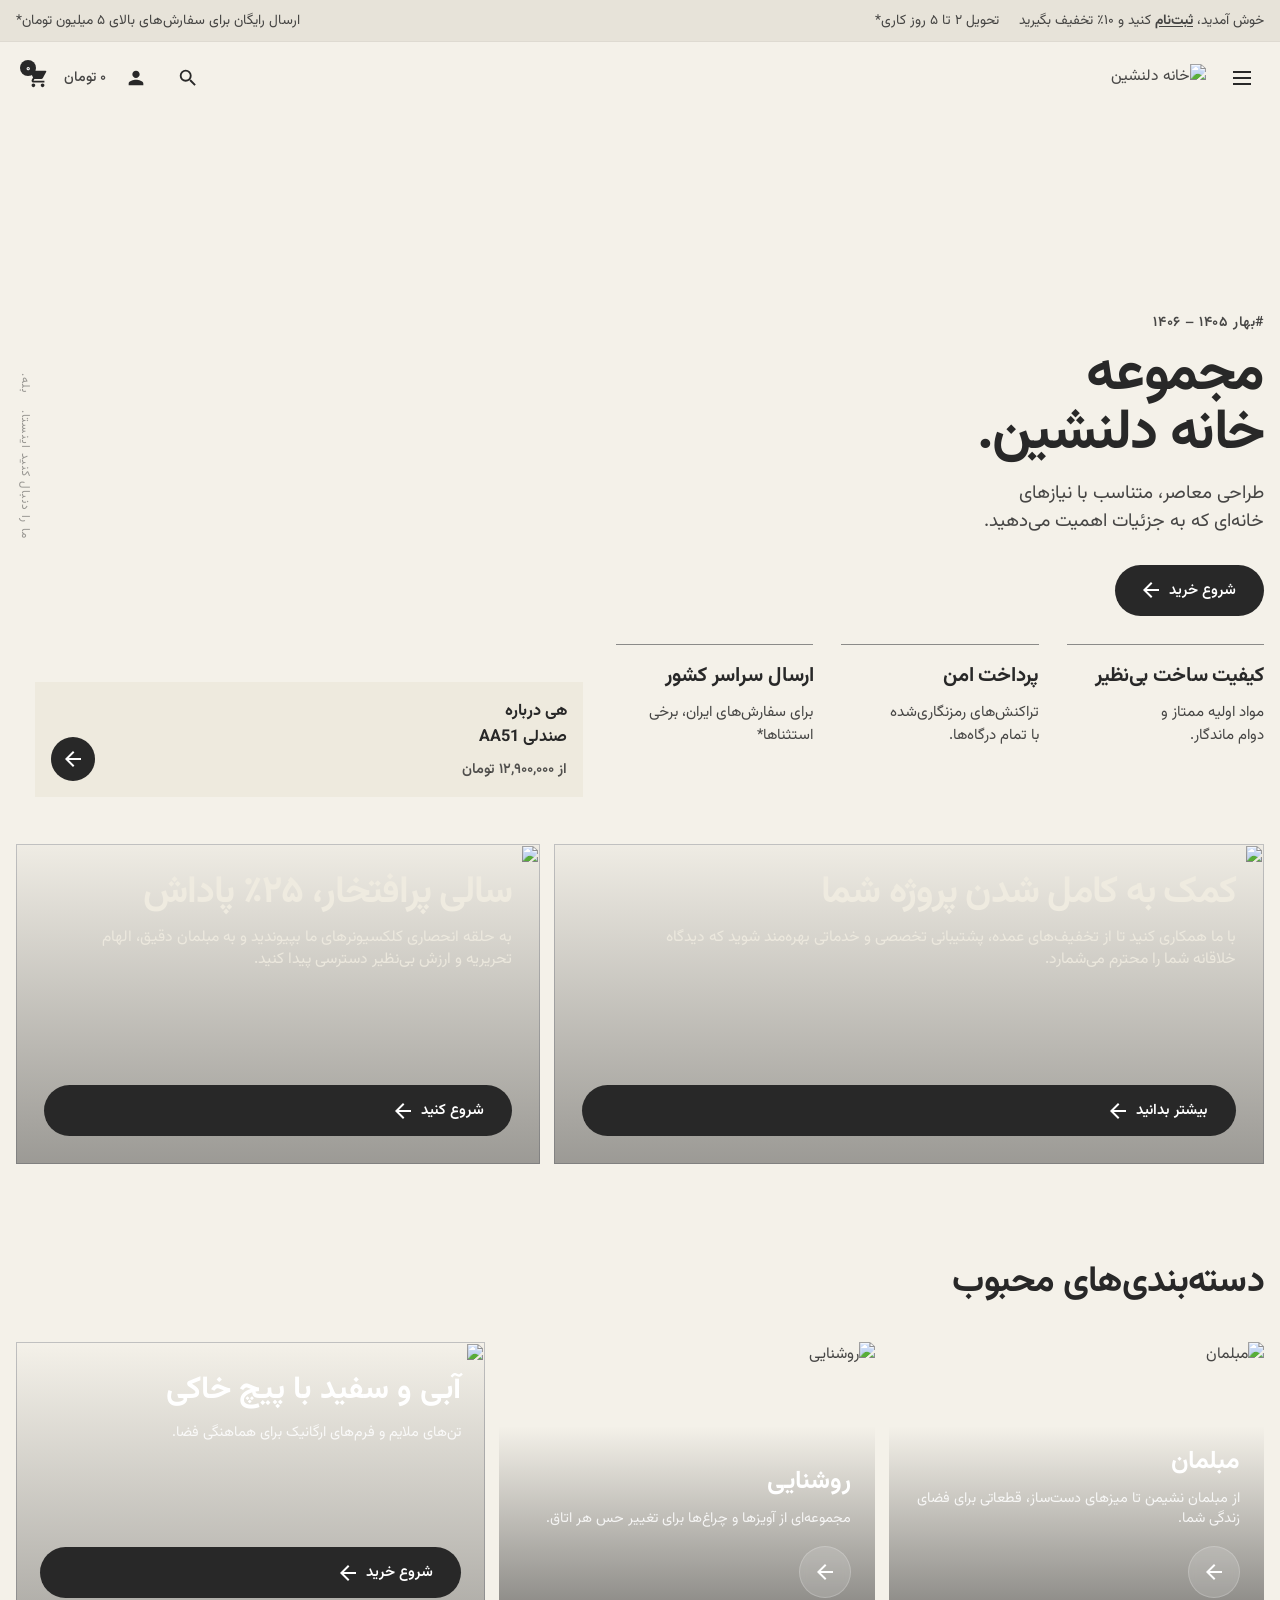
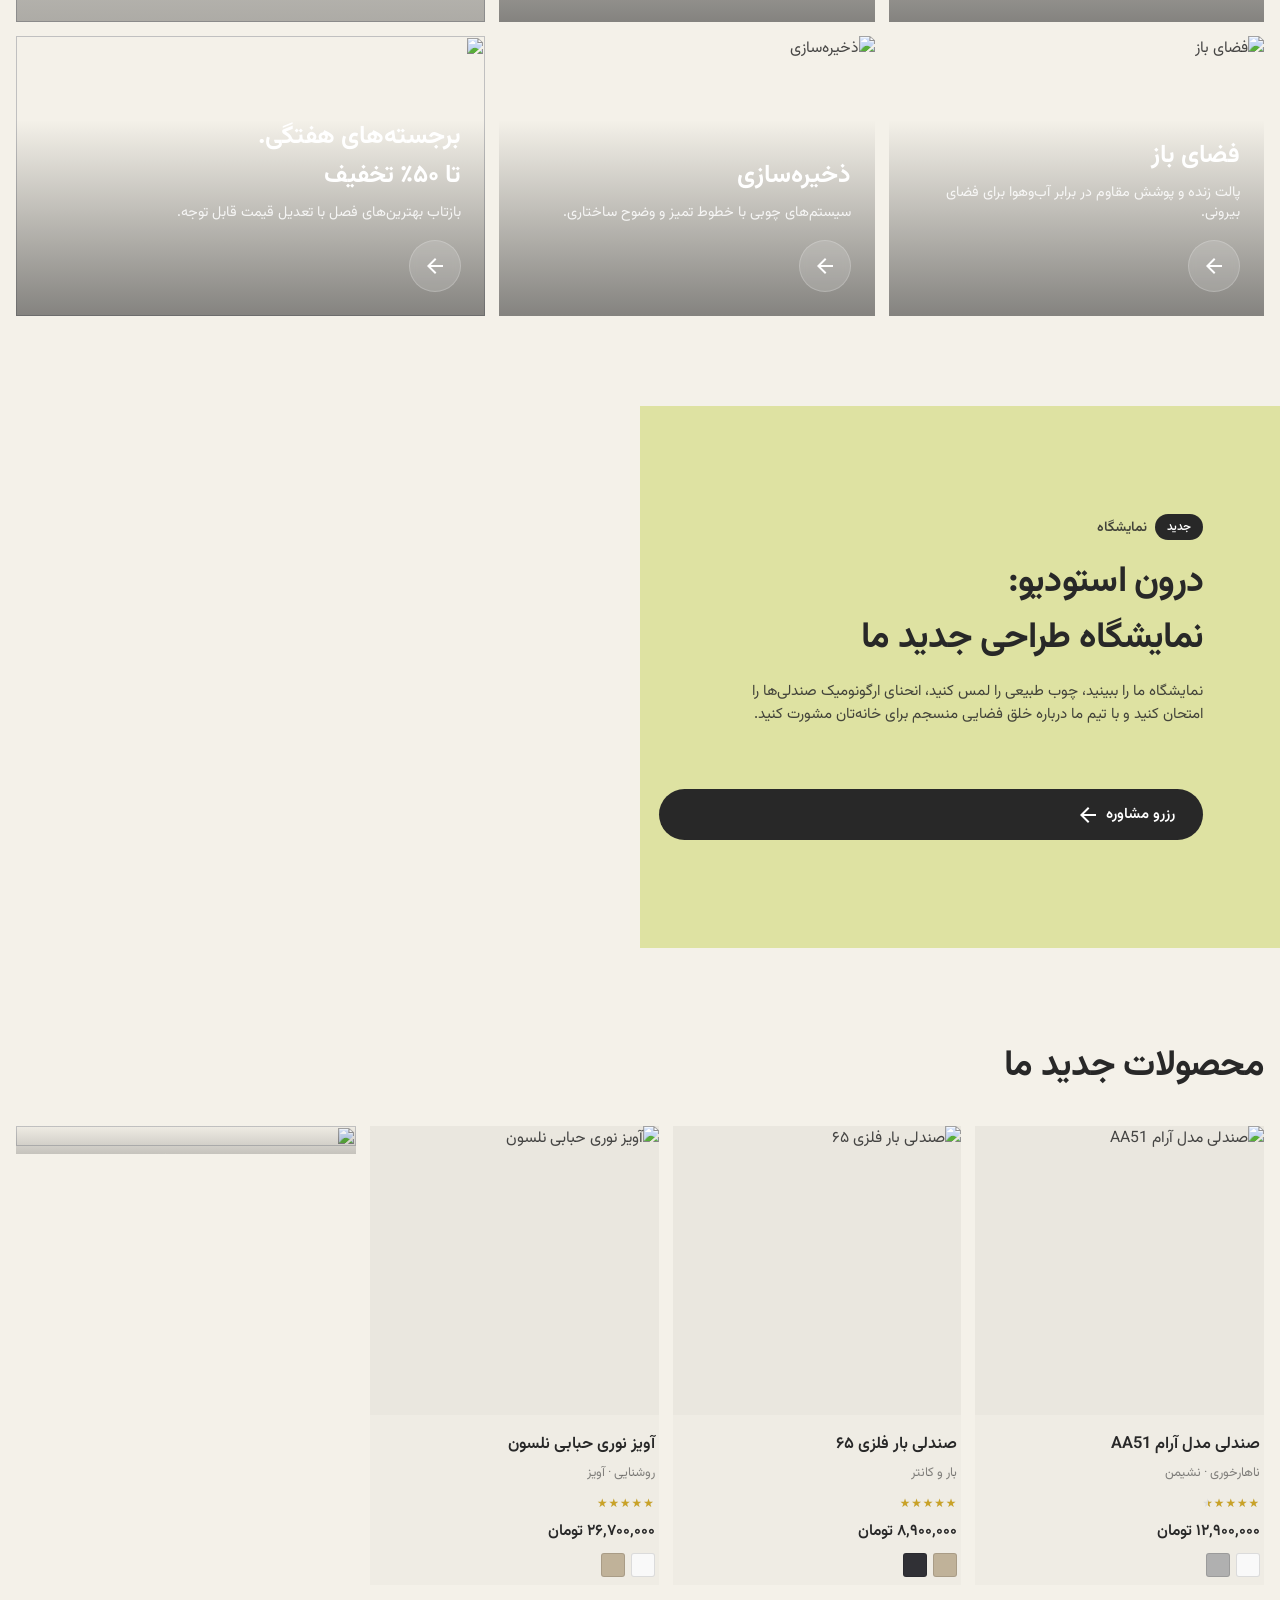
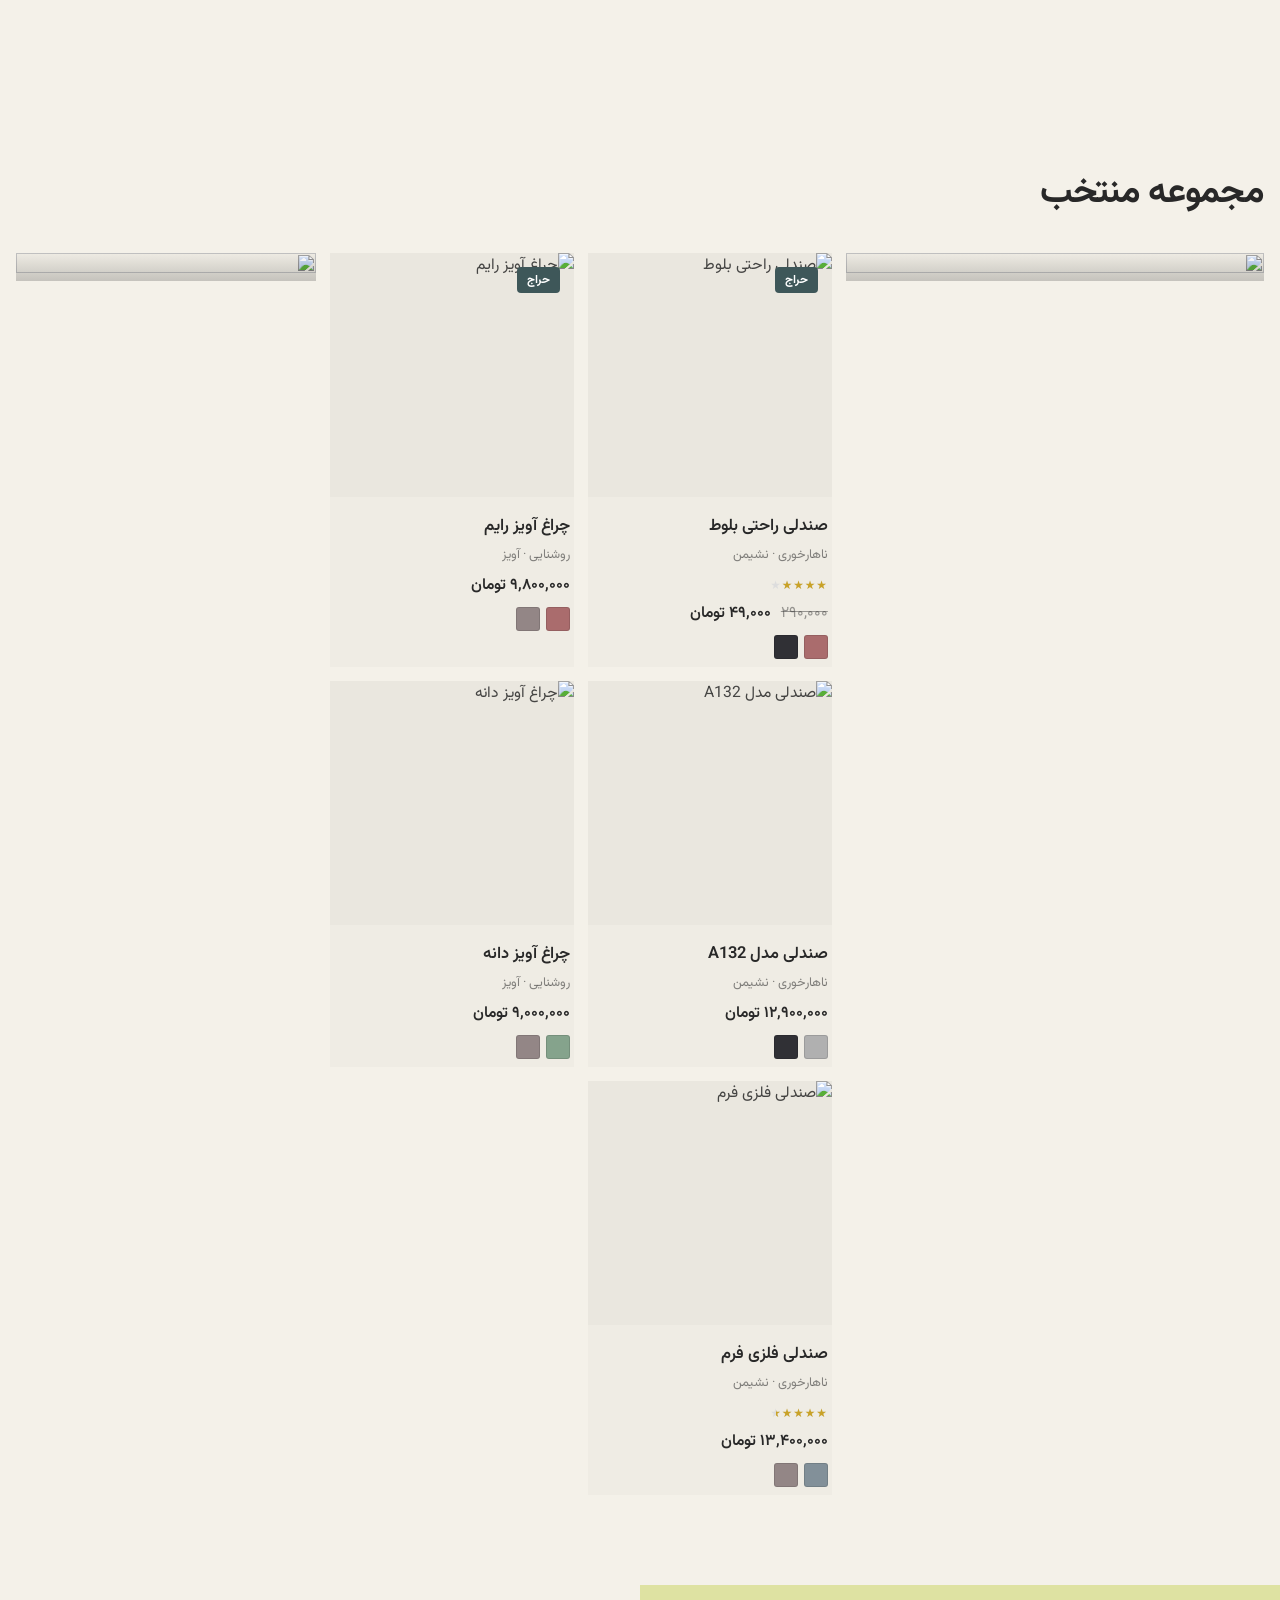
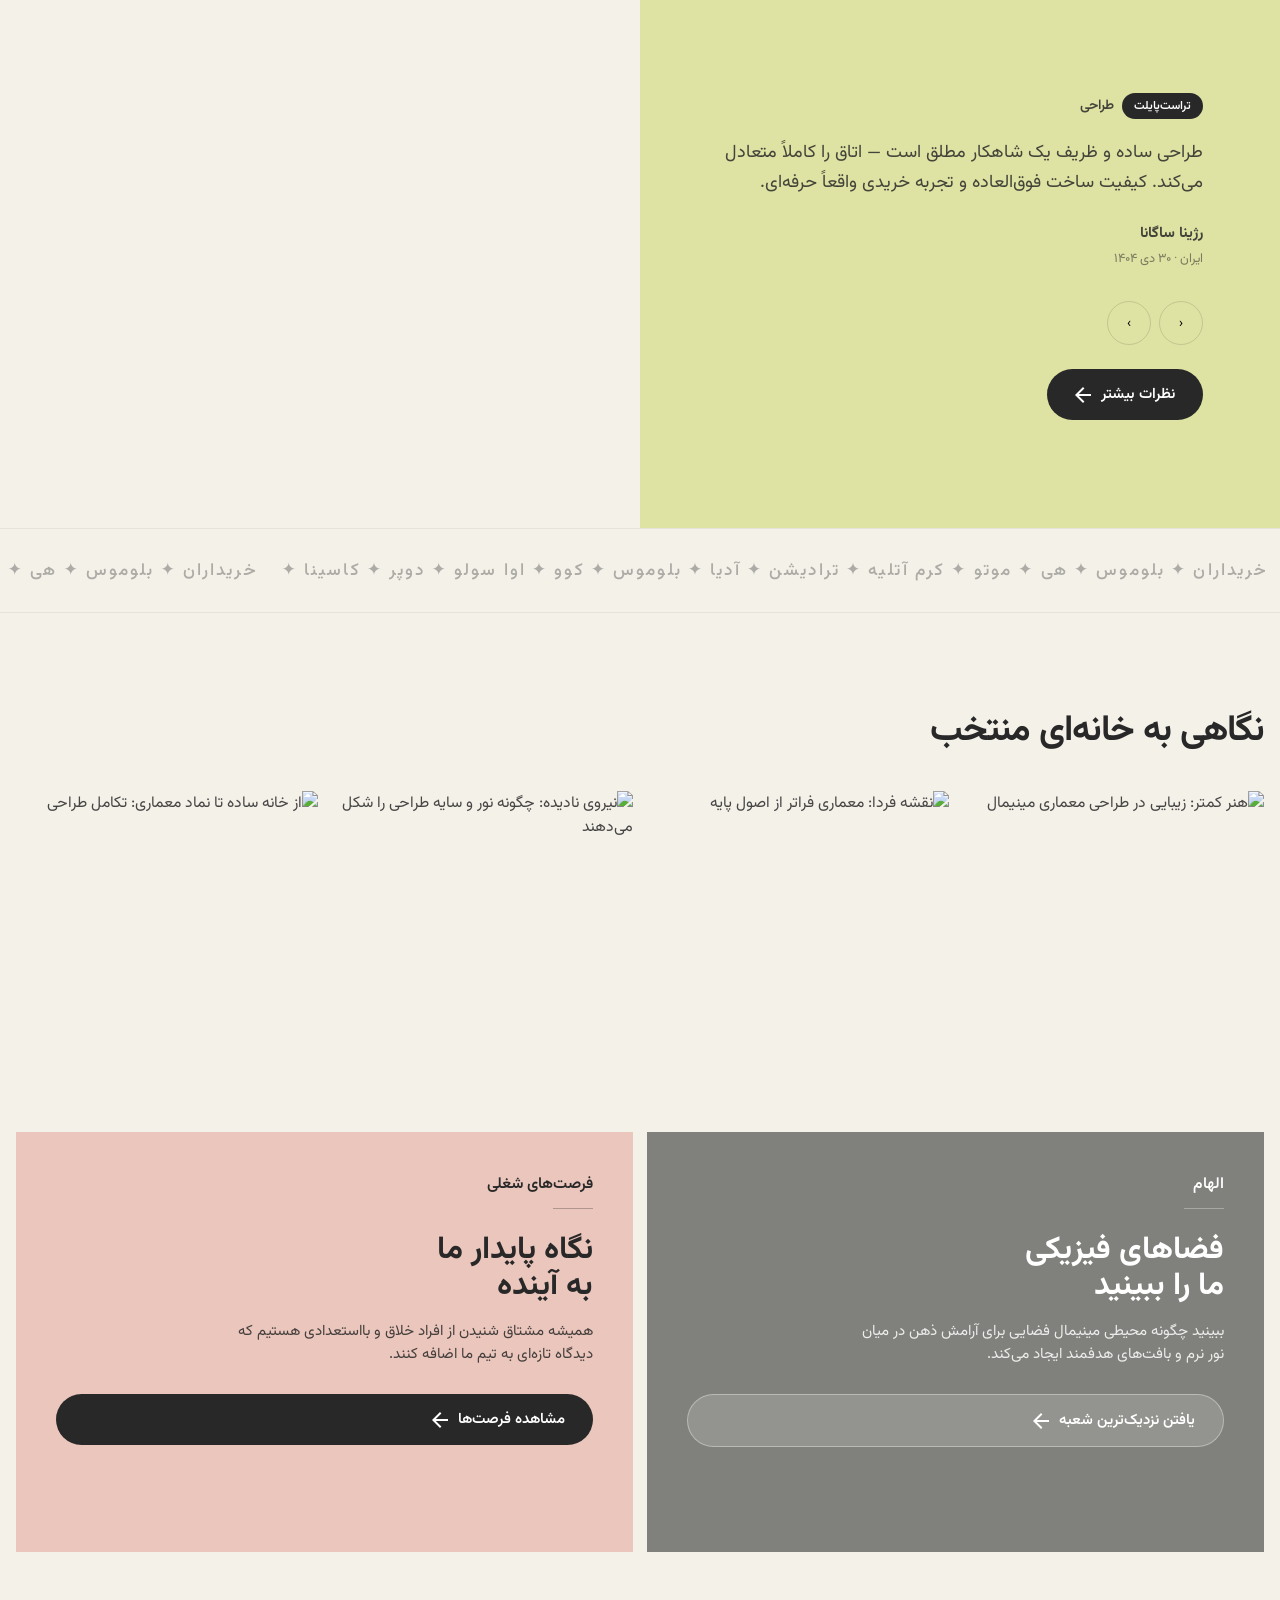
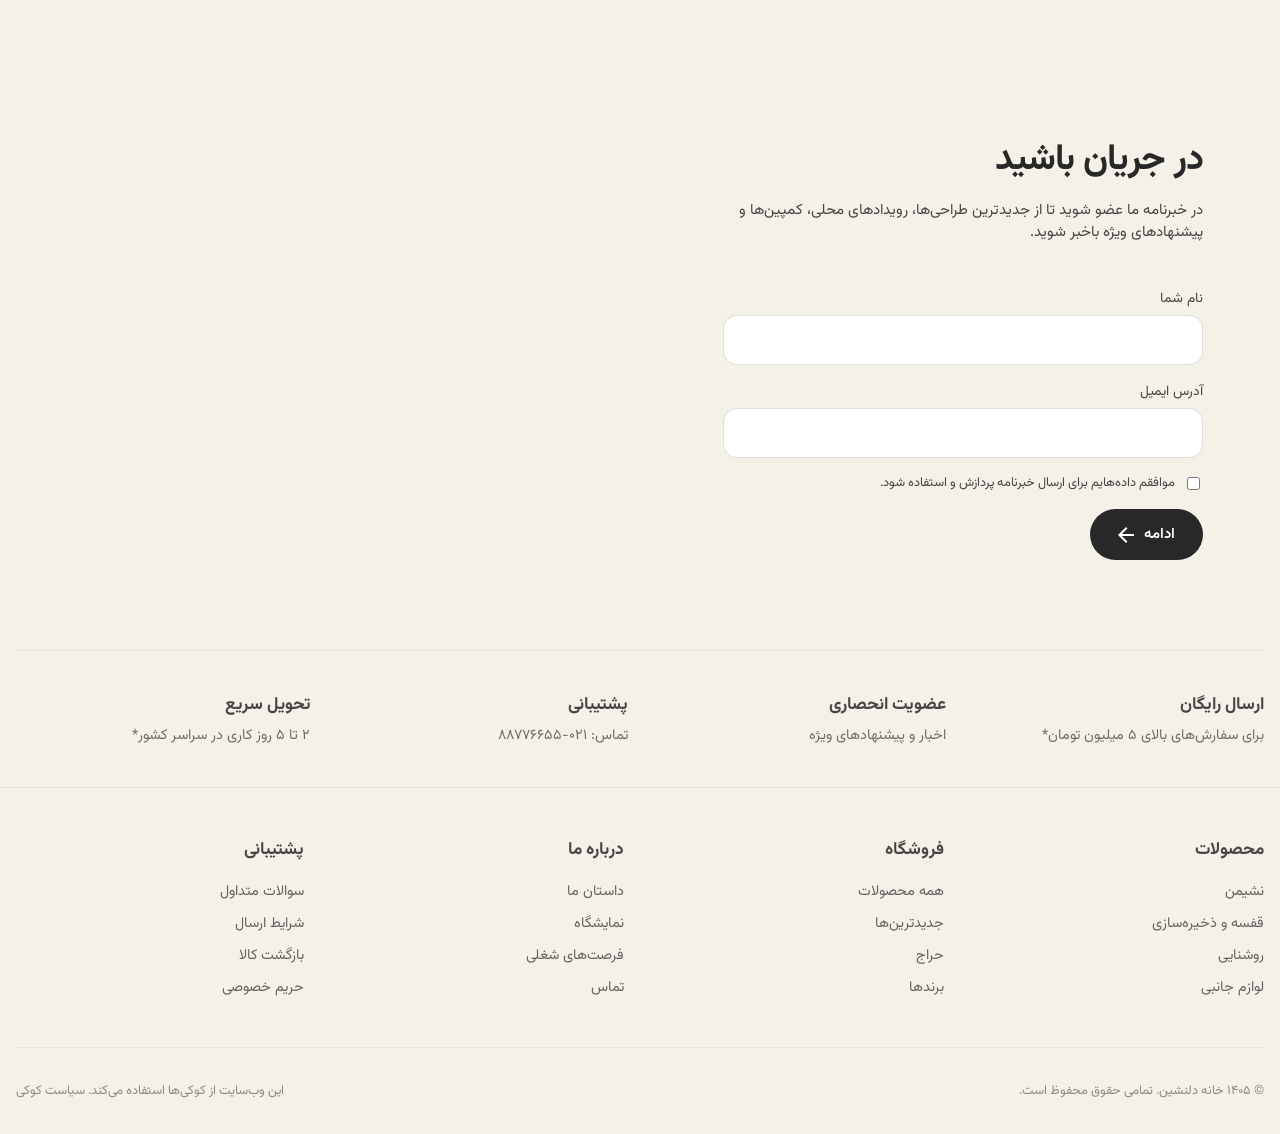
==== commit 507fe516: "بازسازی دقیق Ohio Demo 19 با تصاویر و چیدمان اصلی - استفاده از تصاویر و لوگوی اصلی دمو Ohio - تطبیق " ====
--- a/index.html
+++ b/index.html
@@ -1,620 +1,345 @@
 <!DOCTYPE html>
 <html lang="fa" dir="rtl">
 <head>
-  <meta charset="UTF-8" />
-  <meta name="viewport" content="width=device-width, initial-scale=1.0" />
-  <meta name="description" content="فروشگاه آنلاین مبلمان و دکوراسیون داخلی — مجموعه خانه دلنشین با طراحی معاصر و کیفیت برتر" />
-  <title>خانه دلنشین | فروشگاه مبلمان و دکوراسیون</title>
-  <script src="https://cdn.tailwindcss.com"></script>
-  <script>
-    tailwind.config = {
-      theme: {
-        extend: {
-          colors: {
-            cream: { 50: '#faf9f7', 100: '#f7f4ef', 200: '#ede8df', 300: '#e0d8cc' },
-            stone: { 850: '#1c1917', 750: '#292524' },
-            gold: { DEFAULT: '#c9a96e', dark: '#a88b4a' },
-          },
-          fontFamily: {
-            sans: ['Vazirmatn', 'system-ui', 'sans-serif'],
-          },
-        },
-      },
-    };
-  </script>
-  <link rel="stylesheet" href="assets/css/custom.css" />
+  <meta charset="UTF-8">
+  <meta name="viewport" content="width=device-width, initial-scale=1.0">
+  <title>دمو ۱۹: فروشگاه کلاسیک | خانه دلنشین</title>
+  <link rel="icon" href="https://colabrio.ams3.cdn.digitaloceanspaces.com/ohio-stage-demo-19/cropped-O4NjWtG4-favicon-32x32.png">
+  <link rel="stylesheet" href="assets/css/custom.css">
 </head>
-<body class="bg-cream-50 text-stone-850 antialiased">
-
-  <!-- نوار بالایی -->
-  <div class="bg-stone-850 text-cream-100 text-xs sm:text-sm">
-    <div class="max-w-7xl mx-auto px-4 sm:px-6 lg:px-8">
-      <div class="flex flex-col sm:flex-row items-center justify-between py-2.5 gap-2">
-        <div class="flex items-center gap-4">
-          <span class="hidden sm:inline text-cream-300">ما را دنبال کنید</span>
-          <a href="#" class="hover:text-gold transition-colors">اینستاگرام</a>
-          <a href="#" class="hover:text-gold transition-colors">تلگرام</a>
-        </div>
-        <p class="text-center">
-          <span class="text-gold font-medium">خوش آمدید!</span>
-          همین حالا ثبت‌نام کنید و
-          <a href="#" class="underline underline-offset-2 hover:text-gold transition-colors">۱۰٪ تخفیف</a>
-          بگیرید
-        </p>
-        <p class="hidden md:block text-cream-300">ارسال رایگان برای سفارش‌های بالای ۵ میلیون تومان*</p>
+<body>
+<div class="social-fixed">
+  <span>ما را دنبال کنید</span>
+  <a href="#">اینستا.</a>
+  <a href="#">بله.</a>
+</div>
+<div class="subheader"><div class="container"><div class="subheader-inner">
+  <ul><li class="hidden sm:block">خوش آمدید، <a href="#"><b>ثبت‌نام</b></a> کنید و ۱۰٪ تخفیف بگیرید</li><li>تحویل ۲ تا ۵ روز کاری*</li></ul>
+  <ul><li>ارسال رایگان برای سفارش‌های بالای ۵ میلیون تومان*</li></ul>
+</div></div></div>
+<header class="site-header" id="site-header"><div class="container"><div class="header-inner">
+  <div class="header-left">
+    <button class="hamburger" id="menu-btn" aria-label="منو"><span></span></button>
+    <a href="#" class="logo"><img src="https://colabrio.ams3.cdn.digitaloceanspaces.com/ohio-stage-demo-19/Eh822n40-ohio_logo_3.7.svg" alt="خانه دلنشین"></a>
+  </div>
+  <div></div>
+  <div class="header-right">
+    <a href="#" class="icon-btn" aria-label="جستجو"><svg width="22" height="22" fill="currentColor" viewBox="0 0 24 24"><path d="M15.5 14h-.79l-.28-.27A6.471 6.471 0 0016 9.5 6.5 6.5 0 109.5 16c1.61 0 3.09-.59 4.23-1.57l.27.28v.79l5 4.99L20.49 19l-4.99-5zm-6 0C7.01 14 5 11.99 5 9.5S7.01 5 9.5 5 14 7.01 14 9.5 11.99 14 9.5 14z"/></svg></a>
+    <a href="#" class="icon-btn" aria-label="علاقه‌مندی"><svg width="22" height="22" fill="currentColor" viewBox="0 0 24 24"><path d="M12 12c2.21 0 4-1.79 4-4s-1.79-4-4-4-4 1.79-4 4 1.79 4 4 4zm0 2c-2.67 0-8 1.34-8 4v2h16v-2c0-2.66-5.33-4-8-4z"/></svg></a>
+    <div class="cart-wrap">
+      <span class="cart-total hidden sm:inline">۰ تومان</span>
+      <div class="cart-holder">
+        <button class="icon-btn" aria-label="سبد خرید"><svg width="22" height="22" fill="currentColor" viewBox="0 0 24 24"><path d="M7 18c-1.1 0-1.99.9-1.99 2S5.9 22 7 22s2-.9 2-2-.9-2-2-2zM1 2v2h2l3.6 7.59-1.35 2.45c-.16.28-.25.61-.25.96 0 1.1.9 2 2 2h12v-2H7.42c-.14 0-.25-.11-.25-.25l.03-.12.9-1.63h7.45c.75 0 1.41-.41 1.75-1.03l3.58-6.49A1 1 0 0020 4H5.21l-.94-2H1zm16 16c-1.1 0-1.99.9-1.99 2s.89 2 1.99 2 2-.9 2-2-.9-2-2-2z"/></svg></button>
+        <span class="cart-badge">۰</span>
       </div>
     </div>
   </div>
-
-  <!-- هدر -->
-  <header id="site-header" class="sticky top-0 z-50 bg-cream-50 transition-all duration-300 border-b border-cream-200/60">
-    <div class="max-w-7xl mx-auto px-4 sm:px-6 lg:px-8">
-      <div class="flex items-center justify-between h-16 lg:h-20">
-
-        <!-- منوی موبایل -->
-        <button id="menu-btn" class="lg:hidden p-2 -mr-2 text-stone-750" aria-label="منو">
-          <svg id="menu-icon" class="w-6 h-6" fill="none" stroke="currentColor" viewBox="0 0 24 24">
-            <path stroke-linecap="round" stroke-linejoin="round" stroke-width="1.5" d="M4 6h16M4 12h16M4 18h16"/>
-          </svg>
-          <svg id="close-icon" class="w-6 h-6 hidden" fill="none" stroke="currentColor" viewBox="0 0 24 24">
-            <path stroke-linecap="round" stroke-linejoin="round" stroke-width="1.5" d="M6 18L18 6M6 6l12 12"/>
-          </svg>
-        </button>
-
-        <!-- لوگو -->
-        <a href="#" class="text-xl lg:text-2xl font-bold tracking-tight">
-          خانه<span class="text-gold">دلنشین</span>
-        </a>
-
-        <!-- ناوبری دسکتاپ -->
-        <nav class="hidden lg:flex items-center gap-8 text-sm font-medium">
-          <a href="#" class="nav-link hover:text-gold transition-colors">خانه</a>
-          <a href="#products" class="nav-link hover:text-gold transition-colors">محصولات</a>
-          <a href="#categories" class="nav-link hover:text-gold transition-colors">دسته‌بندی‌ها</a>
-          <a href="#showroom" class="nav-link hover:text-gold transition-colors">نمایشگاه</a>
-          <a href="#blog" class="nav-link hover:text-gold transition-colors">مجله</a>
-          <a href="#" class="nav-link hover:text-gold transition-colors">تماس با ما</a>
-        </nav>
-
-        <!-- آیکون‌ها -->
-        <div class="flex items-center gap-3 lg:gap-5">
-          <button class="hidden sm:block p-2 hover:text-gold transition-colors" aria-label="جستجو">
-            <svg class="w-5 h-5" fill="none" stroke="currentColor" viewBox="0 0 24 24">
-              <path stroke-linecap="round" stroke-linejoin="round" stroke-width="1.5" d="M21 21l-6-6m2-5a7 7 0 11-14 0 7 7 0 0114 0z"/>
-            </svg>
-          </button>
-          <button class="p-2 hover:text-gold transition-colors" aria-label="علاقه‌مندی‌ها">
-            <svg class="w-5 h-5" fill="none" stroke="currentColor" viewBox="0 0 24 24">
-              <path stroke-linecap="round" stroke-linejoin="round" stroke-width="1.5" d="M4.318 6.318a4.5 4.5 0 000 6.364L12 20.364l7.682-7.682a4.5 4.5 0 00-6.364-6.364L12 7.636l-1.318-1.318a4.5 4.5 0 00-6.364 0z"/>
-            </svg>
-          </button>
-          <button class="relative p-2 hover:text-gold transition-colors" aria-label="سبد خرید">
-            <svg class="w-5 h-5" fill="none" stroke="currentColor" viewBox="0 0 24 24">
-              <path stroke-linecap="round" stroke-linejoin="round" stroke-width="1.5" d="M16 11V7a4 4 0 00-8 0v4M5 9h14l1 12H4L5 9z"/>
-            </svg>
-            <span class="absolute -top-0.5 -left-0.5 w-4 h-4 bg-gold text-white text-[10px] font-bold rounded-full flex items-center justify-center">۲</span>
-          </button>
-        </div>
-      </div>
-    </div>
-
-    <!-- منوی موبایل -->
-    <div id="mobile-menu" class="hidden lg:hidden border-t border-cream-200 bg-cream-50">
-      <nav class="flex flex-col px-4 py-4 gap-3 text-sm font-medium">
-        <a href="#" class="py-2 hover:text-gold transition-colors">خانه</a>
-        <a href="#products" class="py-2 hover:text-gold transition-colors">محصولات</a>
-        <a href="#categories" class="py-2 hover:text-gold transition-colors">دسته‌بندی‌ها</a>
-        <a href="#showroom" class="py-2 hover:text-gold transition-colors">نمایشگاه</a>
-        <a href="#blog" class="py-2 hover:text-gold transition-colors">مجله</a>
-        <a href="#" class="py-2 hover:text-gold transition-colors">تماس با ما</a>
-      </nav>
-    </div>
-  </header>
-
-  <main>
-
-    <!-- هیرو -->
-    <section class="hero-gradient relative overflow-hidden">
-      <div class="max-w-7xl mx-auto px-4 sm:px-6 lg:px-8 py-16 lg:py-28">
-        <div class="grid lg:grid-cols-2 gap-12 lg:gap-16 items-center">
-          <div class="order-2 lg:order-1">
-            <span class="inline-block text-xs font-semibold tracking-widest text-gold uppercase mb-4">بهار ۱۴۰۵ — ۱۴۰۶</span>
-            <h1 class="text-4xl sm:text-5xl lg:text-6xl font-bold leading-tight mb-6">
-              مجموعه<br />
-              <span class="text-gold">خانه دلنشین</span>
-            </h1>
-            <p class="text-stone-750/80 text-lg leading-relaxed mb-8 max-w-lg">
-              طراحی معاصر، متناسب با نیازهای خانه‌ای که به جزئیات اهمیت می‌دهید. مبلمان و دکوراسیونی که فضای شما را متحول می‌کند.
-            </p>
-            <div class="flex flex-wrap gap-4">
-              <a href="#products" class="inline-flex items-center gap-2 bg-stone-850 text-cream-50 px-8 py-3.5 text-sm font-semibold hover:bg-stone-750 transition-colors">
-                شروع خرید
-                <svg class="w-4 h-4 rotate-180" fill="none" stroke="currentColor" viewBox="0 0 24 24">
-                  <path stroke-linecap="round" stroke-linejoin="round" stroke-width="2" d="M17 8l4 4m0 0l-4 4m4-4H3"/>
-                </svg>
-              </a>
-              <a href="#showroom" class="inline-flex items-center gap-2 border border-stone-850/20 px-8 py-3.5 text-sm font-semibold hover:border-gold hover:text-gold transition-colors">
-                بازدید از نمایشگاه
-              </a>
-            </div>
+</div></div></header>
+<div class="mobile-nav" id="mobile-nav"><div class="mobile-nav-panel">
+  <a href="#">صفحات</a>
+  <a href="#">پروژه‌ها</a>
+  <a href="#">مجله</a>
+  <a href="#">فروشگاه</a>
+  <a href="#">خرید</a>
+</div></div>
+<main>
+<section class="hero"><div class="container"><div class="hero-grid">
+  <div class="hero-content">
+    <div class="oh-subtitle">#بهار ۱۴۰۵ – ۱۴۰۶</div>
+    <h1 class="oh-title-xl">مجموعه<br>خانه دلنشین.</h1>
+    <p class="oh-lead">طراحی معاصر، متناسب با نیازهای<br class="hidden sm:block">خانه‌ای که به جزئیات اهمیت می‌دهید.</p>
+    <a href="#products" class="btn">شروع خرید <svg class="arrow" viewBox="0 0 16 16"><path d="M8 0L6.59 1.41L12.17 7H0V9H12.17L6.59 14.59L8 16L16 8L8 0Z"/></svg></a>
+    <div class="hero-features">
+      <div class="hero-feature"><h4 class="oh-title-md">کیفیت ساخت بی‌نظیر</h4><p class="oh-text-sm">مواد اولیه ممتاز و<br>دوام ماندگار.</p></div>
+      <div class="hero-feature"><h4 class="oh-title-md">پرداخت امن</h4><p class="oh-text-sm">تراکنش‌های رمزنگاری‌شده<br>با تمام درگاه‌ها.</p></div>
+      <div class="hero-feature"><h4 class="oh-title-md">ارسال سراسر کشور</h4><p class="oh-text-sm">برای سفارش‌های ایران، برخی استثناها*</p></div>
+    </div>
+  </div>
+  <div class="hero-visual" style="background-image:url(https://colabrio.ams3.cdn.digitaloceanspaces.com/ohio-stage-demo-19/oh__demo19__15.webp)">
+    <div class="hero-spacer"></div>
+    <div class="hero-product-card">
+      <div><h6 class="oh-title-sm">هی درباره<br>صندلی AA51</h6><div class="price">از ۱۲,۹۰۰,۰۰۰ تومان</div></div>
+      <a href="#" class="btn-icon"><svg viewBox="0 0 16 16"><path d="M8 0L6.59 1.41L12.17 7H0V9H12.17L6.59 14.59L8 16L16 8L8 0Z"/></svg></a>
+    </div>
+  </div>
+</div></div></section>
+<section><div class="container"><div class="promo-row">
+<div class="banner-card"><div class="image-holder"><img src="https://colabrio.ams3.cdn.digitaloceanspaces.com/ohio-stage-demo-19/oh__demo19__14.webp" alt=""><div class="overlay"><div><h3>کمک به کامل شدن پروژه شما</h3><p>با ما همکاری کنید تا از تخفیف‌های عمده، پشتیبانی تخصصی و خدماتی بهره‌مند شوید که دیدگاه خلاقانه شما را محترم می‌شمارد.</p></div><a href="#" class="btn">بیشتر بدانید <svg class="arrow" viewBox="0 0 16 16"><path d="M8 0L6.59 1.41L12.17 7H0V9H12.17L6.59 14.59L8 16L16 8L8 0Z"/></svg></a></div></div></div>
+<div class="banner-card"><div class="image-holder"><img src="https://colabrio.ams3.cdn.digitaloceanspaces.com/ohio-stage-demo-19/oh__demo19__19.webp" alt=""><div class="overlay"><div><h3>سالی پرافتخار، ۲۵٪ پاداش</h3><p>به حلقه انحصاری کلکسیونرهای ما بپیوندید و به مبلمان دقیق، الهام تحریریه و ارزش بی‌نظیر دسترسی پیدا کنید.</p></div><a href="#" class="btn">شروع کنید <svg class="arrow" viewBox="0 0 16 16"><path d="M8 0L6.59 1.41L12.17 7H0V9H12.17L6.59 14.59L8 16L16 8L8 0Z"/></svg></a></div></div></div>
+</div></div></section>
+<section class="section" id="categories"><div class="container">
+  <div class="section-head"><h2 class="oh-title-lg">دسته‌بندی‌های محبوب</h2></div>
+  <div class="categories-metro">
+    <div class="cat-col">
+      <a href="#" class="cat-card"><img src="https://colabrio.ams3.cdn.digitaloceanspaces.com/ohio-stage-demo-19/oh__demo19__05.webp" alt="مبلمان"><div class="overlay"><div><h3>مبلمان</h3><p>از مبلمان نشیمن تا میزهای دست‌ساز، قطعاتی برای فضای زندگی شما.</p></div><span class="btn-flat-icon"><svg viewBox="0 0 16 16"><path d="M8 0L6.59 1.41L12.17 7H0V9H12.17L6.59 14.59L8 16L16 8L8 0Z"/></svg></span></div></a>
+      <a href="#" class="cat-card"><img src="https://colabrio.ams3.cdn.digitaloceanspaces.com/ohio-stage-demo-19/oh__demo19__06.webp" alt="فضای باز"><div class="overlay"><div><h3>فضای باز</h3><p>پالت زنده و پوشش مقاوم در برابر آب‌وهوا برای فضای بیرونی.</p></div><span class="btn-flat-icon"><svg viewBox="0 0 16 16"><path d="M8 0L6.59 1.41L12.17 7H0V9H12.17L6.59 14.59L8 16L16 8L8 0Z"/></svg></span></div></a>
+    </div>
+    <div class="cat-col">
+      <a href="#" class="cat-card"><img src="https://colabrio.ams3.cdn.digitaloceanspaces.com/ohio-stage-demo-19/oh__demo19__02.webp" alt="روشنایی"><div class="overlay"><div><h3>روشنایی</h3><p>مجموعه‌ای از آویزها و چراغ‌ها برای تغییر حس هر اتاق.</p></div><span class="btn-flat-icon"><svg viewBox="0 0 16 16"><path d="M8 0L6.59 1.41L12.17 7H0V9H12.17L6.59 14.59L8 16L16 8L8 0Z"/></svg></span></div></a>
+      <a href="#" class="cat-card"><img src="https://colabrio.ams3.cdn.digitaloceanspaces.com/ohio-stage-demo-19/oh__demo19__03.webp" alt="ذخیره‌سازی"><div class="overlay"><div><h3>ذخیره‌سازی</h3><p>سیستم‌های چوبی با خطوط تمیز و وضوح ساختاری.</p></div><span class="btn-flat-icon"><svg viewBox="0 0 16 16"><path d="M8 0L6.59 1.41L12.17 7H0V9H12.17L6.59 14.59L8 16L16 8L8 0Z"/></svg></span></div></a>
+    </div>
+    <div class="cat-col">
+      <a href="#" class="cat-card -large"><img src="https://colabrio.ams3.cdn.digitaloceanspaces.com/ohio-stage-demo-19/oh__demo19__04.webp" alt=""><div class="overlay"><div><h3>آبی و سفید با پیچ خاکی</h3><p>تن‌های ملایم و فرم‌های ارگانیک برای هماهنگی فضا.</p></div><span class="btn">شروع خرید <svg class="arrow" viewBox="0 0 16 16"><path d="M8 0L6.59 1.41L12.17 7H0V9H12.17L6.59 14.59L8 16L16 8L8 0Z"/></svg></span></div></a>
+      <a href="#" class="cat-card"><img src="https://colabrio.ams3.cdn.digitaloceanspaces.com/ohio-stage-demo-19/oh__demo19__04.webp" alt=""><div class="overlay"><div><h3>برجسته‌های هفتگی.<br>تا ۵۰٪ تخفیف</h3><p>بازتاب بهترین‌های فصل با تعدیل قیمت قابل توجه.</p></div><span class="btn-flat-icon"><svg viewBox="0 0 16 16"><path d="M8 0L6.59 1.41L12.17 7H0V9H12.17L6.59 14.59L8 16L16 8L8 0Z"/></svg></span></div></a>
+    </div>
+  </div>
+</div></section>
+<section class="split-panel" id="showroom">
+  <div class="split-content">
+    <div><div class="badge" style="margin-bottom:1em"><span class="badge-inner">جدید</span> نمایشگاه</div>
+    <h2 class="oh-title-lg">درون استودیو:<br>نمایشگاه طراحی جدید ما</h2>
+    <p class="oh-text-sm" style="margin-top:1em;max-width:480px">نمایشگاه ما را ببینید، چوب طبیعی را لمس کنید، انحنای ارگونومیک صندلی‌ها را امتحان کنید و با تیم ما درباره خلق فضایی منسجم برای خانه‌تان مشورت کنید.</p></div>
+    <a href="#" class="btn">رزرو مشاوره <svg class="arrow" viewBox="0 0 16 16"><path d="M8 0L6.59 1.41L12.17 7H0V9H12.17L6.59 14.59L8 16L16 8L8 0Z"/></svg></a>
+  </div>
+  <div class="split-image" style="background-image:url(https://colabrio.ams3.cdn.digitaloceanspaces.com/ohio-stage-demo-19/oh__demo19__22.webp)"></div>
+</section>
+<section class="section" id="products"><div class="container">
+  <div class="section-head"><h2 class="oh-title-lg">محصولات جدید ما</h2></div>
+  <div class="products-row">
+    <div class="products-grid">
+      <article class="product-card">
+        <div class="product-thumb">
+          <button class="product-quickview" aria-label="نمایش سریع"><svg width="14" height="14" viewBox="0 0 18 18" fill="currentColor"><path d="M0 2V6H2V2H6V0H2C.9 0 0 .9 0 2zm2 10H0v4c0 1.1.9 2 2 2h4v-2H2v-4zm14 4h-4v2h4c1.1 0 2-.9 2-2v-4h-2v4zm0-16h-4v2h4v4h2V2c0-1.1-.9-2-2-2z"/></svg></button>
+          <img class="main-img" src="https://colabrio.ams3.cdn.digitaloceanspaces.com/ohio-stage-demo-19/oh__demo19__prod_44-800x800.webp" alt="صندلی مدل آرام AA51">
+          <img class="hover-img" src="https://colabrio.ams3.cdn.digitaloceanspaces.com/ohio-stage-demo-19/oh__demo19__prod_38-800x800.webp" alt="">
+          <div class="product-actions"><span class="btn-select">انتخاب گزینه‌ها</span></div>
+        </div>
+        <div class="product-info">
+          <a href="#" class="product-name">صندلی مدل آرام AA51</a>
+          <div class="product-cats">ناهارخوری · نشیمن</div>
+          <div class="star-rating"><span style="width:90%"></span></div>
+          <div class="product-price">۱۲,۹۰۰,۰۰۰ تومان</div>
+          <div class="swatch-row">
+            <span class="swatch" style="background:#f9f9f9"></span>
+            <span class="swatch" style="background:#b0b0b0"></span>
           </div>
-          <div class="order-1 lg:order-2 relative">
-            <div class="aspect-[4/5] rounded-2xl overflow-hidden shadow-2xl shadow-stone-850/10">
-              <img
-                src="https://images.unsplash.com/photo-1618221197210-5fe63e6c3ad1?w=800&q=80"
-                alt="اتاق نشیمن مدرن با مبلمان طراح"
-                class="w-full h-full object-cover"
-                loading="eager"
-              />
-            </div>
-            <div class="absolute -bottom-6 -right-6 bg-white rounded-xl shadow-lg p-5 hidden sm:block">
-              <p class="text-xs text-stone-750/60 mb-1">محصول ویژه هفته</p>
-              <p class="font-semibold text-sm">صندلی راحتی مدل آرام</p>
-              <p class="text-gold font-bold mt-1">از ۱۲,۵۰۰,۰۰۰ تومان</p>
-            </div>
+        </div></article>
+      <article class="product-card">
+        <div class="product-thumb">
+          <button class="product-quickview" aria-label="نمایش سریع"><svg width="14" height="14" viewBox="0 0 18 18" fill="currentColor"><path d="M0 2V6H2V2H6V0H2C.9 0 0 .9 0 2zm2 10H0v4c0 1.1.9 2 2 2h4v-2H2v-4zm14 4h-4v2h4c1.1 0 2-.9 2-2v-4h-2v4zm0-16h-4v2h4v4h2V2c0-1.1-.9-2-2-2z"/></svg></button>
+          <img class="main-img" src="https://colabrio.ams3.cdn.digitaloceanspaces.com/ohio-stage-demo-19/oh__demo19__prod_21-800x800.webp" alt="صندلی بار فلزی ۶۵">
+          <img class="hover-img" src="https://colabrio.ams3.cdn.digitaloceanspaces.com/ohio-stage-demo-19/oh__demo19__prod_22-800x800.webp" alt="">
+          <div class="product-actions"><span class="btn-select">انتخاب گزینه‌ها</span></div>
+        </div>
+        <div class="product-info">
+          <a href="#" class="product-name">صندلی بار فلزی ۶۵</a>
+          <div class="product-cats">بار و کانتر</div>
+          <div class="star-rating"><span style="width:100%"></span></div>
+          <div class="product-price">۸,۹۰۰,۰۰۰ تومان</div>
+          <div class="swatch-row">
+            <span class="swatch" style="background:#c0b299"></span>
+            <span class="swatch" style="background:#303035"></span>
           </div>
-        </div>
-      </div>
-    </section>
-
-    <!-- ویژگی‌ها -->
-    <section class="border-y border-cream-200 bg-white">
-      <div class="max-w-7xl mx-auto px-4 sm:px-6 lg:px-8 py-12">
-        <div class="grid sm:grid-cols-3 gap-8 lg:gap-12">
-          <div class="flex flex-col items-center text-center sm:items-start sm:text-right">
-            <div class="w-12 h-12 rounded-full bg-cream-100 flex items-center justify-center mb-4">
-              <svg class="w-6 h-6 text-gold" fill="none" stroke="currentColor" viewBox="0 0 24 24">
-                <path stroke-linecap="round" stroke-linejoin="round" stroke-width="1.5" d="M9 12l2 2 4-4M7.835 4.697a3.42 3.42 0 001.946-.806 3.42 3.42 0 014.438 0 3.42 3.42 0 001.946.806 3.42 3.42 0 013.138 3.138 3.42 3.42 0 00.806 1.946 3.42 3.42 0 010 4.438 3.42 3.42 0 00-.806 1.946 3.42 3.42 0 01-3.138 3.138 3.42 3.42 0 00-1.946.806 3.42 3.42 0 01-4.438 0 3.42 3.42 0 00-1.946-.806 3.42 3.42 0 01-3.138-3.138 3.42 3.42 0 00-.806-1.946 3.42 3.42 0 010-4.438 3.42 3.42 0 00.806-1.946 3.42 3.42 0 013.138-3.138z"/>
-              </svg>
-            </div>
-            <h3 class="font-bold text-base mb-2">کیفیت ساخت بی‌نظیر</h3>
-            <p class="text-sm text-stone-750/70 leading-relaxed">مواد اولیه ممتاز و دوام ماندگار برای سال‌ها استفاده</p>
+        </div></article>
+      <article class="product-card">
+        <div class="product-thumb">
+          <button class="product-quickview" aria-label="نمایش سریع"><svg width="14" height="14" viewBox="0 0 18 18" fill="currentColor"><path d="M0 2V6H2V2H6V0H2C.9 0 0 .9 0 2zm2 10H0v4c0 1.1.9 2 2 2h4v-2H2v-4zm14 4h-4v2h4c1.1 0 2-.9 2-2v-4h-2v4zm0-16h-4v2h4v4h2V2c0-1.1-.9-2-2-2z"/></svg></button>
+          <img class="main-img" src="https://colabrio.ams3.cdn.digitaloceanspaces.com/ohio-stage-demo-19/oh__demo19__prod_59-800x800.webp" alt="آویز نوری حبابی نلسون">
+          <img class="hover-img" src="https://colabrio.ams3.cdn.digitaloceanspaces.com/ohio-stage-demo-19/oh__demo19__prod_57-800x800.webp" alt="">
+          <div class="product-actions"><span class="btn-select">انتخاب گزینه‌ها</span></div>
+        </div>
+        <div class="product-info">
+          <a href="#" class="product-name">آویز نوری حبابی نلسون</a>
+          <div class="product-cats">روشنایی · آویز</div>
+          <div class="star-rating"><span style="width:100%"></span></div>
+          <div class="product-price">۲۶,۷۰۰,۰۰۰ تومان</div>
+          <div class="swatch-row">
+            <span class="swatch" style="background:#f9f9f9"></span>
+            <span class="swatch" style="background:#c0b299"></span>
           </div>
-          <div class="flex flex-col items-center text-center sm:items-start sm:text-right">
-            <div class="w-12 h-12 rounded-full bg-cream-100 flex items-center justify-center mb-4">
-              <svg class="w-6 h-6 text-gold" fill="none" stroke="currentColor" viewBox="0 0 24 24">
-                <path stroke-linecap="round" stroke-linejoin="round" stroke-width="1.5" d="M12 15v2m-6 4h12a2 2 0 002-2v-6a2 2 0 00-2-2H6a2 2 0 00-2 2v6a2 2 0 002 2zm10-10V7a4 4 0 00-8 0v4h8z"/>
-              </svg>
-            </div>
-            <h3 class="font-bold text-base mb-2">پرداخت امن</h3>
-            <p class="text-sm text-stone-750/70 leading-relaxed">تراکنش‌های رمزنگاری‌شده با تمام درگاه‌های معتبر</p>
-          </div>
-          <div class="flex flex-col items-center text-center sm:items-start sm:text-right">
-            <div class="w-12 h-12 rounded-full bg-cream-100 flex items-center justify-center mb-4">
-              <svg class="w-6 h-6 text-gold" fill="none" stroke="currentColor" viewBox="0 0 24 24">
-                <path stroke-linecap="round" stroke-linejoin="round" stroke-width="1.5" d="M5 8h14M5 8a2 2 0 110-4h14a2 2 0 110 4M5 8v10a2 2 0 002 2h10a2 2 0 002-2V8m-9 4h4"/>
-              </svg>
-            </div>
-            <h3 class="font-bold text-base mb-2">ارسال سراسر کشور</h3>
-            <p class="text-sm text-stone-750/70 leading-relaxed">تحویل ۲ تا ۵ روز کاری در سراسر ایران*</p>
-          </div>
-        </div>
-      </div>
-    </section>
-
-    <!-- دسته‌بندی‌های محبوب -->
-    <section id="categories" class="py-16 lg:py-24">
-      <div class="max-w-7xl mx-auto px-4 sm:px-6 lg:px-8">
-        <div class="flex items-end justify-between mb-10">
-          <div>
-            <h2 class="text-2xl lg:text-3xl font-bold mb-2">دسته‌بندی‌های محبوب</h2>
-            <p class="text-stone-750/70 text-sm">هر آنچه برای خانه‌ای زیبا نیاز دارید</p>
-          </div>
-          <a href="#" class="hidden sm:inline-flex text-sm font-medium text-gold hover:text-gold-dark transition-colors">
-            مشاهده همه ←
-          </a>
-        </div>
-        <div class="grid grid-cols-2 lg:grid-cols-4 gap-4 lg:gap-6">
-          <a href="#" class="group relative aspect-[3/4] rounded-xl overflow-hidden">
-            <img src="https://images.unsplash.com/photo-1555041469-a586c12e9bc0?w=500&q=80" alt="مبلمان نشیمن" class="w-full h-full object-cover group-hover:scale-105 transition-transform duration-500" loading="lazy" />
-            <div class="absolute inset-0 bg-gradient-to-t from-stone-850/70 to-transparent"></div>
-            <span class="absolute bottom-4 right-4 text-white font-semibold text-sm lg:text-base">مبلمان نشیمن</span>
-          </a>
-          <a href="#" class="group relative aspect-[3/4] rounded-xl overflow-hidden">
-            <img src="https://images.unsplash.com/photo-1615066390971-03e4e1c36ddf?w=500&q=80" alt="صندلی غذاخوری" class="w-full h-full object-cover group-hover:scale-105 transition-transform duration-500" loading="lazy" />
-            <div class="absolute inset-0 bg-gradient-to-t from-stone-850/70 to-transparent"></div>
-            <span class="absolute bottom-4 right-4 text-white font-semibold text-sm lg:text-base">صندلی غذاخوری</span>
-          </a>
-          <a href="#" class="group relative aspect-[3/4] rounded-xl overflow-hidden">
-            <img src="https://images.unsplash.com/photo-1507473885765-e6ed057f782c?w=500&q=80" alt="روشنایی" class="w-full h-full object-cover group-hover:scale-105 transition-transform duration-500" loading="lazy" />
-            <div class="absolute inset-0 bg-gradient-to-t from-stone-850/70 to-transparent"></div>
-            <span class="absolute bottom-4 right-4 text-white font-semibold text-sm lg:text-base">روشنایی و چراغ</span>
-          </a>
-          <a href="#" class="group relative aspect-[3/4] rounded-xl overflow-hidden">
-            <img src="https://images.unsplash.com/photo-1631889992176-5e539b854de2?w=500&q=80" alt="دکوراسیون" class="w-full h-full object-cover group-hover:scale-105 transition-transform duration-500" loading="lazy" />
-            <div class="absolute inset-0 bg-gradient-to-t from-stone-850/70 to-transparent"></div>
-            <span class="absolute bottom-4 right-4 text-white font-semibold text-sm lg:text-base">دکوراسیون</span>
-          </a>
-        </div>
-      </div>
-    </section>
-
-    <!-- نمایشگاه -->
-    <section id="showroom" class="bg-stone-850 text-cream-50">
-      <div class="max-w-7xl mx-auto px-4 sm:px-6 lg:px-8 py-16 lg:py-24">
-        <div class="grid lg:grid-cols-2 gap-12 items-center">
-          <div class="relative aspect-[4/3] rounded-2xl overflow-hidden">
-            <img src="https://images.unsplash.com/photo-1616486338812-3dadae4b4ace?w=800&q=80" alt="نمایشگاه طراحی داخلی" class="w-full h-full object-cover" loading="lazy" />
-            <span class="absolute top-4 right-4 bg-gold text-white text-xs font-bold px-3 py-1 rounded-full">نمایشگاه جدید</span>
-          </div>
-          <div>
-            <span class="text-gold text-sm font-semibold tracking-widest uppercase">نمایشگاه جدید</span>
-            <h2 class="text-3xl lg:text-4xl font-bold mt-3 mb-6 leading-tight">
-              درون استودیو:<br />نمایشگاه طراحی جدید ما
-            </h2>
-            <p class="text-cream-200/80 leading-relaxed mb-8">
-              نمایشگاه ما را ببینید، چوب طبیعی را لمس کنید، انحنای ارگونومیک صندلی‌ها را امتحان کنید و با تیم ما درباره خلق فضایی منسجم برای خانه‌تان مشورت کنید.
-            </p>
-            <a href="#" class="inline-flex items-center gap-2 bg-gold hover:bg-gold-dark text-white px-8 py-3.5 text-sm font-semibold transition-colors">
-              رزرو مشاوره رایگان
-            </a>
-          </div>
-        </div>
-      </div>
-    </section>
-
-    <!-- محصولات جدید -->
-    <section id="products" class="py-16 lg:py-24">
-      <div class="max-w-7xl mx-auto px-4 sm:px-6 lg:px-8">
-        <div class="text-center mb-12">
-          <h2 class="text-2xl lg:text-3xl font-bold mb-2">محصولات جدید</h2>
-          <p class="text-stone-750/70 text-sm">تازه‌ترین افزوده‌ها به مجموعه ما</p>
-        </div>
-        <div class="grid sm:grid-cols-2 lg:grid-cols-3 gap-6 lg:gap-8">
-
-          <!-- محصول ۱ -->
-          <article class="product-card group">
-            <div class="relative aspect-square rounded-xl overflow-hidden bg-cream-100 mb-4">
-              <img src="https://images.unsplash.com/photo-1506439773649-6e0eb8cfb237?w=600&q=80" alt="صندلی مدل آرام AA51" class="product-image w-full h-full object-cover" loading="lazy" />
-              <button class="absolute bottom-4 left-4 right-4 bg-white/95 backdrop-blur text-sm font-semibold py-2.5 rounded-lg opacity-0 group-hover:opacity-100 translate-y-2 group-hover:translate-y-0 transition-all duration-300 hover:bg-stone-850 hover:text-white">
-                انتخاب گزینه‌ها
-              </button>
-            </div>
-            <p class="text-xs text-stone-750/50 mb-1">صندلی ناهارخوری</p>
-            <h3 class="font-semibold mb-1 group-hover:text-gold transition-colors">صندلی مدل آرام AA51</h3>
-            <div class="flex items-center gap-1 mb-2">
-              <span class="star-rating text-xs">★★★★½</span>
-              <span class="text-xs text-stone-750/50">(۴.۵)</span>
-            </div>
-            <p class="font-bold text-gold">۱۲,۵۰۰,۰۰۰ تومان</p>
-          </article>
-
-          <!-- محصول ۲ -->
-          <article class="product-card group">
-            <div class="relative aspect-square rounded-xl overflow-hidden bg-cream-100 mb-4">
-              <span class="absolute top-3 right-3 bg-red-600 text-white text-xs font-bold px-2.5 py-1 rounded z-10">حراج</span>
-              <img src="https://images.unsplash.com/photo-1580480055273-228ff5388ef8?w=600&q=80" alt="صندلی بار فلزی ۶۵" class="product-image w-full h-full object-cover" loading="lazy" />
-              <button class="absolute bottom-4 left-4 right-4 bg-white/95 backdrop-blur text-sm font-semibold py-2.5 rounded-lg opacity-0 group-hover:opacity-100 translate-y-2 group-hover:translate-y-0 transition-all duration-300 hover:bg-stone-850 hover:text-white">
-                انتخاب گزینه‌ها
-              </button>
-            </div>
-            <p class="text-xs text-stone-750/50 mb-1">صندلی بار و کانتر</p>
-            <h3 class="font-semibold mb-1 group-hover:text-gold transition-colors">صندلی بار فلزی ۶۵</h3>
-            <div class="flex items-center gap-1 mb-2">
-              <span class="star-rating text-xs">★★★★★</span>
-              <span class="text-xs text-stone-750/50">(۵)</span>
-            </div>
-            <p class="font-bold text-gold">۸,۹۰۰,۰۰۰ تومان</p>
-          </article>
-
-          <!-- محصول ۳ -->
-          <article class="product-card group">
-            <div class="relative aspect-square rounded-xl overflow-hidden bg-cream-100 mb-4">
-              <img src="https://images.unsplash.com/photo-1513506003901-1e6a229e2d15?w=600&q=80" alt="آویز نوری حبابی" class="product-image w-full h-full object-cover" loading="lazy" />
-              <button class="absolute bottom-4 left-4 right-4 bg-white/95 backdrop-blur text-sm font-semibold py-2.5 rounded-lg opacity-0 group-hover:opacity-100 translate-y-2 group-hover:translate-y-0 transition-all duration-300 hover:bg-stone-850 hover:text-white">
-                انتخاب گزینه‌ها
-              </button>
-            </div>
-            <p class="text-xs text-stone-750/50 mb-1">روشنایی آویز</p>
-            <h3 class="font-semibold mb-1 group-hover:text-gold transition-colors">آویز نوری حبابی نلسون</h3>
-            <div class="flex items-center gap-1 mb-2">
-              <span class="star-rating text-xs">★★★★★</span>
-              <span class="text-xs text-stone-750/50">(۵)</span>
-            </div>
-            <p class="font-bold text-gold">۲۶,۷۰۰,۰۰۰ تومان</p>
-          </article>
-        </div>
-      </div>
-    </section>
-
-    <!-- مجموعه منتخب -->
-    <section class="py-16 lg:py-24 bg-white border-y border-cream-200">
-      <div class="max-w-7xl mx-auto px-4 sm:px-6 lg:px-8">
-        <div class="text-center mb-12">
-          <h2 class="text-2xl lg:text-3xl font-bold mb-2">مجموعه منتخب</h2>
-          <p class="text-stone-750/70 text-sm">انتخاب‌های ویژه تیم طراحی ما</p>
-        </div>
-        <div class="grid grid-cols-2 lg:grid-cols-5 gap-4 lg:gap-6">
-
-          <article class="product-card group">
-            <div class="relative aspect-[3/4] rounded-xl overflow-hidden bg-cream-100 mb-3">
-              <span class="absolute top-2 right-2 bg-red-600 text-white text-[10px] font-bold px-2 py-0.5 rounded z-10">حراج</span>
-              <img src="https://images.unsplash.com/photo-1567538096630-e0c55bd6374c?w=400&q=80" alt="صندلی راحتی بلوط" class="product-image w-full h-full object-cover" loading="lazy" />
-            </div>
-            <h3 class="text-sm font-semibold group-hover:text-gold transition-colors">صندلی راحتی بلوط</h3>
-            <p class="text-xs text-gold font-bold mt-1">۱۵,۲۰۰,۰۰۰ تومان</p>
-          </article>
-
-          <article class="product-card group">
-            <div class="relative aspect-[3/4] rounded-xl overflow-hidden bg-cream-100 mb-3">
-              <span class="absolute top-2 right-2 bg-red-600 text-white text-[10px] font-bold px-2 py-0.5 rounded z-10">حراج</span>
-              <img src="https://images.unsplash.com/photo-1524484485831-a92ffc458dea?w=400&q=80" alt="چراغ آویز رایم" class="product-image w-full h-full object-cover" loading="lazy" />
-            </div>
-            <h3 class="text-sm font-semibold group-hover:text-gold transition-colors">چراغ آویز رایم</h3>
-            <p class="text-xs text-gold font-bold mt-1">۹,۸۰۰,۰۰۰ تومان</p>
-          </article>
-
-          <article class="product-card group">
-            <div class="relative aspect-[3/4] rounded-xl overflow-hidden bg-cream-100 mb-3">
-              <img src="https://images.unsplash.com/photo-1592078615290-033ee584e267?w=400&q=80" alt="صندلی مدل A132" class="product-image w-full h-full object-cover" loading="lazy" />
-            </div>
-            <h3 class="text-sm font-semibold group-hover:text-gold transition-colors">صندلی مدل A132</h3>
-            <p class="text-xs text-gold font-bold mt-1">۱۲,۵۰۰,۰۰۰ تومان</p>
-          </article>
-
-          <article class="product-card group">
-            <div class="relative aspect-[3/4] rounded-xl overflow-hidden bg-cream-100 mb-3">
-              <img src="https://images.unsplash.com/photo-1540932239988-3012c91004d4?w=400&q=80" alt="چراغ آویز دانه" class="product-image w-full h-full object-cover" loading="lazy" />
-            </div>
-            <h3 class="text-sm font-semibold group-hover:text-gold transition-colors">چراغ آویز دانه</h3>
-            <p class="text-xs text-gold font-bold mt-1">۹,۰۰۰,۰۰۰ تومان</p>
-          </article>
-
-          <article class="product-card group col-span-2 lg:col-span-1">
-            <div class="relative aspect-[3/4] rounded-xl overflow-hidden bg-cream-100 mb-3">
-              <img src="https://images.unsplash.com/photo-1598300042247-d088f8ab3a91?w=400&q=80" alt="صندلی فلزی فرم" class="product-image w-full h-full object-cover" loading="lazy" />
-            </div>
-            <h3 class="text-sm font-semibold group-hover:text-gold transition-colors">صندلی فلزی فرم</h3>
-            <p class="text-xs text-gold font-bold mt-1">۱۳,۴۰۰,۰۰۰ تومان</p>
-          </article>
-        </div>
-      </div>
-    </section>
-
-    <!-- نظرات مشتریان -->
-    <section class="py-16 lg:py-20 overflow-hidden">
-      <div class="max-w-7xl mx-auto px-4 sm:px-6 lg:px-8">
-        <div class="grid md:grid-cols-3 gap-6">
-          <blockquote class="bg-cream-100 rounded-2xl p-8">
-            <div class="flex items-center gap-1 mb-4 star-rating text-sm">★★★★★</div>
-            <p class="text-sm leading-relaxed text-stone-750/80 mb-6">
-              «طراحی ساده و ظریف یک شاهکار مطلق است — اتاق را کاملاً متعادل می‌کند. کیفیت ساخت فوق‌العاده و تجربه خریدی واقعاً حرفه‌ای.»
-            </p>
-            <footer class="flex items-center gap-3">
-              <div class="w-10 h-10 rounded-full bg-gold/20 flex items-center justify-center text-gold font-bold text-sm">س.م</div>
-              <div>
-                <p class="text-sm font-semibold">سارا محمدی</p>
-                <p class="text-xs text-stone-750/50">طراح داخلی</p>
-              </div>
-            </footer>
-          </blockquote>
-          <blockquote class="bg-cream-100 rounded-2xl p-8">
-            <div class="flex items-center gap-1 mb-4 star-rating text-sm">★★★★★</div>
-            <p class="text-sm leading-relaxed text-stone-750/80 mb-6">
-              «از لحظه ورود به نمایشگاه تا تحویل محصول، همه چیز بی‌نقص بود. تیم مشاوره فوق‌العاده حرفه‌ای و دقیق عمل کردند.»
-            </p>
-            <footer class="flex items-center gap-3">
-              <div class="w-10 h-10 rounded-full bg-gold/20 flex items-center justify-center text-gold font-bold text-sm">ع.ر</div>
-              <div>
-                <p class="text-sm font-semibold">علی رضایی</p>
-                <p class="text-xs text-stone-750/50">معمار</p>
-              </div>
-            </footer>
-          </blockquote>
-          <blockquote class="bg-cream-100 rounded-2xl p-8">
-            <div class="flex items-center gap-1 mb-4 star-rating text-sm">★★★★★</div>
-            <p class="text-sm leading-relaxed text-stone-750/80 mb-6">
-              «کیفیت پارچه و دوخت بی‌نظیر است. صندلی‌ها بعد از یک سال استفاده روزانه هنوز مثل روز اول هستند.»
-            </p>
-            <footer class="flex items-center gap-3">
-              <div class="w-10 h-10 rounded-full bg-gold/20 flex items-center justify-center text-gold font-bold text-sm">ن.ک</div>
-              <div>
-                <p class="text-sm font-semibold">نیلوفر کریمی</p>
-                <p class="text-xs text-stone-750/50">خریدار</p>
-              </div>
-            </footer>
-          </blockquote>
-        </div>
-      </div>
-    </section>
-
-    <!-- برندها -->
-    <section class="border-y border-cream-200 py-8 overflow-hidden">
-      <div class="relative">
-        <div class="flex whitespace-nowrap">
-          <div class="marquee-track flex items-center gap-12 text-sm font-medium text-stone-750/40 uppercase tracking-widest">
-            <span>هی ✦</span><span>موتو ✦</span><span>ترادیشن ✦</span><span>بلوموس ✦</span><span>کوو ✦</span><span>اوا سولو ✦</span><span>کاسینا ✦</span><span>آدیا ✦</span><span>هی ✦</span><span>موتو ✦</span><span>ترادیشن ✦</span><span>بلوموس ✦</span><span>کوو ✦</span><span>اوا سولو ✦</span><span>کاسینا ✦</span><span>آدیا ✦</span>
-          </div>
-        </div>
-      </div>
-    </section>
-
-    <!-- مجله -->
-    <section id="blog" class="py-16 lg:py-24">
-      <div class="max-w-7xl mx-auto px-4 sm:px-6 lg:px-8">
-        <div class="flex items-end justify-between mb-10">
-          <div>
-            <h2 class="text-2xl lg:text-3xl font-bold mb-2">نگاهی به خانه‌ای منتخب</h2>
-            <p class="text-stone-750/70 text-sm">مقالات و الهام برای دکوراسیون شما</p>
-          </div>
-          <a href="#" class="hidden sm:inline-flex text-sm font-medium text-gold hover:text-gold-dark transition-colors">همه مقالات ←</a>
-        </div>
-        <div class="grid sm:grid-cols-2 lg:grid-cols-4 gap-6">
-
-          <article class="group">
-            <div class="aspect-[4/3] rounded-xl overflow-hidden mb-4">
-              <img src="https://images.unsplash.com/photo-1600210492493-0946911123ea?w=500&q=80" alt="هنر کمتر" class="w-full h-full object-cover group-hover:scale-105 transition-transform duration-500" loading="lazy" />
-            </div>
-            <div class="flex items-center gap-2 text-xs text-stone-750/50 mb-2">
-              <span>نویسنده: تیم تحریریه</span>
-              <span>·</span>
-              <span>۴ دقیقه مطالعه</span>
-            </div>
-            <h3 class="font-semibold text-sm leading-relaxed group-hover:text-gold transition-colors">هنر کمتر: زیبایی در طراحی معماری مینیمال</h3>
-            <span class="inline-block mt-3 text-xs bg-cream-200 text-stone-750/70 px-2.5 py-1 rounded">طراحی داخلی</span>
-          </article>
-
-          <article class="group">
-            <div class="aspect-[4/3] rounded-xl overflow-hidden mb-4">
-              <img src="https://images.unsplash.com/photo-1600607687939-ce8a6c25118c?w=500&q=80" alt="نقشه فردا" class="w-full h-full object-cover group-hover:scale-105 transition-transform duration-500" loading="lazy" />
-            </div>
-            <div class="flex items-center gap-2 text-xs text-stone-750/50 mb-2">
-              <span>نویسنده: تیم تحریریه</span>
-              <span>·</span>
-              <span>۵ دقیقه مطالعه</span>
-            </div>
-            <h3 class="font-semibold text-sm leading-relaxed group-hover:text-gold transition-colors">نقشه فردا: معماری فراتر از اصول پایه</h3>
-            <span class="inline-block mt-3 text-xs bg-cream-200 text-stone-750/70 px-2.5 py-1 rounded">معماری</span>
-          </article>
-
-          <article class="group">
-            <div class="aspect-[4/3] rounded-xl overflow-hidden mb-4">
-              <img src="https://images.unsplash.com/photo-1600585154340-be6161a56a0c?w=500&q=80" alt="نیروی نادیده" class="w-full h-full object-cover group-hover:scale-105 transition-transform duration-500" loading="lazy" />
-            </div>
-            <div class="flex items-center gap-2 text-xs text-stone-750/50 mb-2">
-              <span>نویسنده: تیم تحریریه</span>
-              <span>·</span>
-              <span>۶ دقیقه مطالعه</span>
-            </div>
-            <h3 class="font-semibold text-sm leading-relaxed group-hover:text-gold transition-colors">نیروی نادیده: چگونه نور و سایه طراحی را شکل می‌دهند</h3>
-            <span class="inline-block mt-3 text-xs bg-cream-200 text-stone-750/70 px-2.5 py-1 rounded">نورپردازی</span>
-          </article>
-
-          <article class="group">
-            <div class="aspect-[4/3] rounded-xl overflow-hidden mb-4">
-              <img src="https://images.unsplash.com/photo-1600566753190-17f0baa2a6c3?w=500&q=80" alt="تکامل طراحی" class="w-full h-full object-cover group-hover:scale-105 transition-transform duration-500" loading="lazy" />
-            </div>
-            <div class="flex items-center gap-2 text-xs text-stone-750/50 mb-2">
-              <span>نویسنده: تیم تحریریه</span>
-              <span>·</span>
-              <span>۴ دقیقه مطالعه</span>
-            </div>
-            <h3 class="font-semibold text-sm leading-relaxed group-hover:text-gold transition-colors">از خانه ساده تا نماد معماری: تکامل طراحی</h3>
-            <span class="inline-block mt-3 text-xs bg-cream-200 text-stone-750/70 px-2.5 py-1 rounded">تاریخ معماری</span>
-          </article>
-        </div>
-      </div>
-    </section>
-
-    <!-- CTA دوگانه -->
-    <section class="grid md:grid-cols-2">
-      <div class="relative aspect-[16/10] md:aspect-auto md:min-h-[400px] overflow-hidden group">
-        <img src="https://images.unsplash.com/photo-1600607687644-c7171b42498f?w=800&q=80" alt="فضاهای فیزیکی" class="absolute inset-0 w-full h-full object-cover group-hover:scale-105 transition-transform duration-700" loading="lazy" />
-        <div class="absolute inset-0 bg-stone-850/50"></div>
-        <div class="relative z-10 flex flex-col justify-end h-full p-8 lg:p-12 text-white">
-          <span class="text-gold text-sm font-semibold mb-2">الهام</span>
-          <h3 class="text-2xl lg:text-3xl font-bold mb-3">فضاهای فیزیکی ما را ببینید</h3>
-          <p class="text-white/80 text-sm mb-6 max-w-sm">محیطی مینیمال که فضایی برای آرامش ذهن در میان نور نرم و بافت‌های هدفمند ایجاد می‌کند.</p>
-          <a href="#" class="inline-flex self-start border border-white/60 hover:bg-white hover:text-stone-850 px-6 py-2.5 text-sm font-semibold transition-colors">یافتن نزدیک‌ترین شعبه</a>
-        </div>
-      </div>
-      <div class="relative aspect-[16/10] md:aspect-auto md:min-h-[400px] overflow-hidden group">
-        <img src="https://images.unsplash.com/photo-1497366216548-37526070297c?w=800&q=80" alt="فرصت‌های شغلی" class="absolute inset-0 w-full h-full object-cover group-hover:scale-105 transition-transform duration-700" loading="lazy" />
-        <div class="absolute inset-0 bg-stone-850/50"></div>
-        <div class="relative z-10 flex flex-col justify-end h-full p-8 lg:p-12 text-white">
-          <span class="text-gold text-sm font-semibold mb-2">فرصت‌های شغلی</span>
-          <h3 class="text-2xl lg:text-3xl font-bold mb-3">نگاه پایدار ما به آینده</h3>
-          <p class="text-white/80 text-sm mb-6 max-w-sm">همیشه مشتاق شنیدن از افراد خلاق و بااستعدادی هستیم که دیدگاه تازه‌ای به تیم ما اضافه کنند.</p>
-          <a href="#" class="inline-flex self-start border border-white/60 hover:bg-white hover:text-stone-850 px-6 py-2.5 text-sm font-semibold transition-colors">مشاهده فرصت‌ها</a>
-        </div>
-      </div>
-    </section>
-
-    <!-- خبرنامه -->
-    <section class="py-16 lg:py-20 bg-cream-100">
-      <div class="max-w-xl mx-auto px-4 sm:px-6 text-center">
-        <h2 class="text-2xl lg:text-3xl font-bold mb-3">در جریان باشید</h2>
-        <p class="text-stone-750/70 text-sm mb-8 leading-relaxed">
-          در خبرنامه ما عضو شوید تا از جدیدترین طراحی‌ها، رویدادهای محلی، کمپین‌ها و پیشنهادهای ویژه باخبر شوید.
-        </p>
-        <form id="newsletter-form" class="flex flex-col sm:flex-row gap-3">
-          <input type="text" placeholder="نام شما" required class="flex-1 px-4 py-3 rounded-lg border border-cream-300 bg-white text-sm focus:outline-none focus:ring-2 focus:ring-gold/40 focus:border-gold" />
-          <input type="email" placeholder="آدرس ایمیل" required class="flex-1 px-4 py-3 rounded-lg border border-cream-300 bg-white text-sm focus:outline-none focus:ring-2 focus:ring-gold/40 focus:border-gold" />
-          <button type="submit" class="bg-stone-850 text-white px-8 py-3 rounded-lg text-sm font-semibold hover:bg-stone-750 transition-colors whitespace-nowrap">
-            عضویت
-          </button>
-        </form>
-        <label class="flex items-start gap-2 mt-4 text-xs text-stone-750/50 justify-center cursor-pointer">
-          <input type="checkbox" required class="mt-0.5 rounded" />
-          <span>موافقم داده‌هایم برای ارسال خبرنامه پردازش و استفاده شود.</span>
-        </label>
-      </div>
-    </section>
-
-  </main>
-
-  <!-- فوتر -->
-  <footer class="bg-stone-850 text-cream-200">
-    <div class="border-b border-white/10">
-      <div class="max-w-7xl mx-auto px-4 sm:px-6 lg:px-8 py-10">
-        <div class="grid sm:grid-cols-2 lg:grid-cols-4 gap-8 text-center sm:text-right">
-          <div>
-            <h4 class="text-white font-semibold text-sm mb-2">ارسال رایگان</h4>
-            <p class="text-xs text-cream-200/60">برای سفارش‌های بالای ۵ میلیون تومان*</p>
-          </div>
-          <div>
-            <h4 class="text-white font-semibold text-sm mb-2">عضویت انحصاری</h4>
-            <p class="text-xs text-cream-200/60">اخبار و پیشنهادهای ویژه</p>
-          </div>
-          <div>
-            <h4 class="text-white font-semibold text-sm mb-2">پشتیبانی</h4>
-            <p class="text-xs text-cream-200/60">تماس: ۰۲۱-۸۸۷۷۶۶۵۵</p>
-          </div>
-          <div>
-            <h4 class="text-white font-semibold text-sm mb-2">تحویل سریع</h4>
-            <p class="text-xs text-cream-200/60">۲ تا ۵ روز کاری در سراسر کشور*</p>
-          </div>
-        </div>
-      </div>
-    </div>
-
-    <div class="max-w-7xl mx-auto px-4 sm:px-6 lg:px-8 py-12">
-      <div class="grid sm:grid-cols-2 lg:grid-cols-4 gap-10 mb-12">
-        <div>
-          <a href="#" class="text-xl font-bold text-white">
-            خانه<span class="text-gold">دلنشین</span>
-          </a>
-          <p class="text-xs text-cream-200/60 mt-4 leading-relaxed">
-            تهران، خیابان ولیعصر، پلاک ۱۲۳۴<br />
-            info@khane-delneshin.ir<br />
-            تلفن: ۰۲۱-۸۸۷۷۶۶۵۵
-          </p>
-        </div>
-        <div>
-          <h4 class="text-white font-semibold text-sm mb-4">فروشگاه</h4>
-          <ul class="space-y-2 text-xs text-cream-200/60">
-            <li><a href="#" class="hover:text-gold transition-colors">همه محصولات</a></li>
-            <li><a href="#" class="hover:text-gold transition-colors">محصولات جدید</a></li>
-            <li><a href="#" class="hover:text-gold transition-colors">حراج و تخفیف</a></li>
-            <li><a href="#" class="hover:text-gold transition-colors">برندها</a></li>
-          </ul>
-        </div>
-        <div>
-          <h4 class="text-white font-semibold text-sm mb-4">درباره ما</h4>
-          <ul class="space-y-2 text-xs text-cream-200/60">
-            <li><a href="#" class="hover:text-gold transition-colors">داستان ما</a></li>
-            <li><a href="#" class="hover:text-gold transition-colors">نمایشگاه</a></li>
-            <li><a href="#" class="hover:text-gold transition-colors">فرصت‌های شغلی</a></li>
-            <li><a href="#" class="hover:text-gold transition-colors">تماس با ما</a></li>
-          </ul>
-        </div>
-        <div>
-          <h4 class="text-white font-semibold text-sm mb-4">پشتیبانی</h4>
-          <ul class="space-y-2 text-xs text-cream-200/60">
-            <li><a href="#" class="hover:text-gold transition-colors">سوالات متداول</a></li>
-            <li><a href="#" class="hover:text-gold transition-colors">شرایط ارسال</a></li>
-            <li><a href="#" class="hover:text-gold transition-colors">بازگشت کالا</a></li>
-            <li><a href="#" class="hover:text-gold transition-colors">حریم خصوصی</a></li>
-          </ul>
-        </div>
-      </div>
-      <div class="border-t border-white/10 pt-8 flex flex-col sm:flex-row items-center justify-between gap-4 text-xs text-cream-200/40">
-        <p>© ۱۴۰۵ خانه دلنشین. تمامی حقوق محفوظ است.</p>
-        <p>این وب‌سایت از کوکی‌ها استفاده می‌کند. <a href="#" class="underline hover:text-gold transition-colors">سیاست کوکی</a></p>
-      </div>
-    </div>
-  </footer>
-
-  <script src="assets/js/main.js"></script>
-</body>
-</html>
+        </div></article>
+    </div>
+    <div class="side-banner"><div class="banner-card"><div class="image-holder" style="min-height:100%"><img src="https://colabrio.ams3.cdn.digitaloceanspaces.com/ohio-stage-demo-19/oh__demo19__07.webp" alt=""><div class="overlay"><div><h3>صندلی ایده‌آل<br>خود را بسازید</h3><p>از مدل‌ها، مواد و رنگ‌های بی‌پایان برای پیکربندی نشیمن خود انتخاب کنید.</p></div><a href="#" class="btn">شروع ساخت <svg class="arrow" viewBox="0 0 16 16"><path d="M8 0L6.59 1.41L12.17 7H0V9H12.17L6.59 14.59L8 16L16 8L8 0Z"/></svg></a></div></div></div></div>
+  </div>
+</div></section>
+<section class="section"><div class="container">
+  <div class="section-head"><h2 class="oh-title-lg">مجموعه منتخب</h2></div>
+  <div class="collection-layout">
+    <div class="collection-banner"><div class="banner-card"><a href="#" class="image-holder"><img src="https://colabrio.ams3.cdn.digitaloceanspaces.com/ohio-stage-demo-19/oh__demo19__16.webp" alt=""><div class="overlay"><div><h2>طراحی‌های جدید<br>ما را ببینید</h2><p>از مدل‌ها، مواد و رنگ‌های بی‌پایان برای کانفیگ مبلمان ایده‌آل خود انتخاب کنید.</p></div><span class="btn">بیشتر بدانید <svg class="arrow" viewBox="0 0 16 16"><path d="M8 0L6.59 1.41L12.17 7H0V9H12.17L6.59 14.59L8 16L16 8L8 0Z"/></svg></span></div></a></div></div>
+    <div class="products-grid -cols-2">
+      <article class="product-card">
+        <span class="tag-sale">حراج</span>
+        <div class="product-thumb">
+          <img class="main-img" src="https://colabrio.ams3.cdn.digitaloceanspaces.com/ohio-stage-demo-19/oh__demo19__prod_45-800x800.webp" alt="صندلی راحتی بلوط">
+          <img class="hover-img" src="https://colabrio.ams3.cdn.digitaloceanspaces.com/ohio-stage-demo-19/oh__demo19__prod_28-800x800.webp" alt="">
+          <div class="product-actions"><span class="btn-select">انتخاب گزینه‌ها</span></div>
+        </div>
+        <div class="product-info">
+          <a href="#" class="product-name">صندلی راحتی بلوط</a>
+          <div class="product-cats">ناهارخوری · نشیمن</div>
+          <div class="star-rating"><span style="width:80%"></span></div>
+          <div class="product-price"><del>۲۹۰,۰۰۰</del> <ins>۴۹,۰۰۰ تومان</ins></div>
+          <div class="swatch-row">
+            <span class="swatch" style="background:#aa6c6d"></span>
+            <span class="swatch" style="background:#303035"></span>
+          </div></div></article>
+      <article class="product-card">
+        <span class="tag-sale">حراج</span>
+        <div class="product-thumb">
+          <img class="main-img" src="https://colabrio.ams3.cdn.digitaloceanspaces.com/ohio-stage-demo-19/oh__demo19__prod_46-800x800.webp" alt="چراغ آویز رایم">
+          <img class="hover-img" src="https://colabrio.ams3.cdn.digitaloceanspaces.com/ohio-stage-demo-19/oh__demo19__prod_51-800x800.webp" alt="">
+          <div class="product-actions"><span class="btn-select">انتخاب گزینه‌ها</span></div>
+        </div>
+        <div class="product-info">
+          <a href="#" class="product-name">چراغ آویز رایم</a>
+          <div class="product-cats">روشنایی · آویز</div>
+          <div class="product-price">۹,۸۰۰,۰۰۰ تومان</div>
+          <div class="swatch-row">
+            <span class="swatch" style="background:#aa6c6d"></span>
+            <span class="swatch" style="background:#938686"></span>
+          </div></div></article>
+      <article class="product-card">
+        <div class="product-thumb">
+          <img class="main-img" src="https://colabrio.ams3.cdn.digitaloceanspaces.com/ohio-stage-demo-19/oh__demo19__prod_43-800x800.webp" alt="صندلی مدل A132">
+          <img class="hover-img" src="https://colabrio.ams3.cdn.digitaloceanspaces.com/ohio-stage-demo-19/oh__demo19__prod_37-800x800.webp" alt="">
+          <div class="product-actions"><span class="btn-select">انتخاب گزینه‌ها</span></div>
+        </div>
+        <div class="product-info">
+          <a href="#" class="product-name">صندلی مدل A132</a>
+          <div class="product-cats">ناهارخوری · نشیمن</div>
+          <div class="product-price">۱۲,۹۰۰,۰۰۰ تومان</div>
+          <div class="swatch-row">
+            <span class="swatch" style="background:#b0b0b0"></span>
+            <span class="swatch" style="background:#303035"></span>
+          </div></div></article>
+      <article class="product-card">
+        <div class="product-thumb">
+          <img class="main-img" src="https://colabrio.ams3.cdn.digitaloceanspaces.com/ohio-stage-demo-19/oh__demo19__prod_60-800x800.webp" alt="چراغ آویز دانه">
+          <img class="hover-img" src="https://colabrio.ams3.cdn.digitaloceanspaces.com/ohio-stage-demo-19/oh__demo19__prod_54-800x800.webp" alt="">
+          <div class="product-actions"><span class="btn-select">انتخاب گزینه‌ها</span></div>
+        </div>
+        <div class="product-info">
+          <a href="#" class="product-name">چراغ آویز دانه</a>
+          <div class="product-cats">روشنایی · آویز</div>
+          <div class="product-price">۹,۰۰۰,۰۰۰ تومان</div>
+          <div class="swatch-row">
+            <span class="swatch" style="background:#85a38c"></span>
+            <span class="swatch" style="background:#938686"></span>
+          </div></div></article>
+      <article class="product-card">
+        <div class="product-thumb">
+          <img class="main-img" src="https://colabrio.ams3.cdn.digitaloceanspaces.com/ohio-stage-demo-19/oh__demo19__prod_11-800x800.webp" alt="صندلی فلزی فرم">
+          <img class="hover-img" src="https://colabrio.ams3.cdn.digitaloceanspaces.com/ohio-stage-demo-19/oh__demo19__prod_12-800x800.webp" alt="">
+          <div class="product-actions"><span class="btn-select">انتخاب گزینه‌ها</span></div>
+        </div>
+        <div class="product-info">
+          <a href="#" class="product-name">صندلی فلزی فرم</a>
+          <div class="product-cats">ناهارخوری · نشیمن</div>
+          <div class="star-rating"><span style="width:90%"></span></div>
+          <div class="product-price">۱۳,۴۰۰,۰۰۰ تومان</div>
+          <div class="swatch-row">
+            <span class="swatch" style="background:#829099"></span>
+            <span class="swatch" style="background:#938686"></span>
+          </div></div></article>
+    </div>
+    <div class="side-banner"><div class="banner-card"><div class="image-holder"><img src="https://colabrio.ams3.cdn.digitaloceanspaces.com/ohio-stage-demo-19/oh__demo19__17.webp" alt=""><div class="overlay"><div><h3>طرح طراحی<br>رایگان بگیرید.</h3><p>سفر خود را با یک طرح طراحی رایگان آغاز کنید.</p></div><a href="#" class="btn">ورود و دانلود <svg class="arrow" viewBox="0 0 16 16"><path d="M8 0L6.59 1.41L12.17 7H0V9H12.17L6.59 14.59L8 16L16 8L8 0Z"/></svg></a></div></div></div></div>
+  </div>
+</div></section>
+<section class="testimonial-split">
+  <div class="testimonial-content">
+    <div class="testimonial-slide" id="testimonial-slide">
+      <div class="badge"><span class="badge-inner">تراست‌پایلت</span> طراحی</div>
+      <p>طراحی ساده و ظریف یک شاهکار مطلق است — اتاق را کاملاً متعادل می‌کند. کیفیت ساخت فوق‌العاده و تجربه خریدی واقعاً حرفه‌ای.</p>
+      <div class="testimonial-author"><div class="name">رژینا ساگانا</div><div class="meta">ایران · ۳۰ دی ۱۴۰۴</div></div>
+    </div>
+    <div><div class="testimonial-nav"><button id="t-prev" aria-label="قبلی">‹</button><button id="t-next" aria-label="بعدی">›</button></div>
+    <a href="#" class="btn" style="margin-top:24px">نظرات بیشتر <svg class="arrow" viewBox="0 0 16 16"><path d="M8 0L6.59 1.41L12.17 7H0V9H12.17L6.59 14.59L8 16L16 8L8 0Z"/></svg></a></div>
+  </div>
+  <div class="split-image" style="background-image:url(https://colabrio.ams3.cdn.digitaloceanspaces.com/ohio-stage-demo-19/oh__demo19__14.webp)"></div>
+</section>
+<section class="marquee-section"><div class="marquee-track">
+  <span>خریداران ✦ بلوموس ✦ هی ✦ موتو ✦ کرم آتلیه ✦ ترادیشن ✦ آدیا ✦ بلوموس ✦ کوو ✦ اوا سولو ✦ دوپر ✦ کاسینا ✦ </span><span>خریداران ✦ بلوموس ✦ هی ✦ موتو ✦ کرم آتلیه ✦ ترادیشن ✦ آدیا ✦ بلوموس ✦ کوو ✦ اوا سولو ✦ دوپر ✦ کاسینا ✦ </span>
+</div></section>
+<section class="section" id="blog"><div class="container">
+  <div class="section-head"><h2 class="oh-title-lg">نگاهی به خانه‌ای منتخب</h2></div>
+  <div class="blog-grid">
+    <article class="blog-card"><a href="#" class="thumb"><img src="https://colabrio.ams3.cdn.digitaloceanspaces.com/ohio-stage-demo-19/oh__demo19__09.webp" alt="هنر کمتر: زیبایی در طراحی معماری مینیمال"><div class="meta-overlay"><span>نویسنده: تیم تحریریه</span></div></a>
+      <div class="body"><div class="date-row"><span>۱۱ اردیبهشت ۱۴۰۵</span><span>۴ دقیقه مطالعه</span></div>
+        <h4><a href="#">هنر کمتر: زیبایی در طراحی معماری مینیمال</a></h4><p class="excerpt">با استفاده از Query یک شبه‌کلاس CSS کلمه‌ای است که...</p>
+        <div class="blog-tags"><a href="#">تحریریه</a><a href="#">طراحی داخلی</a></div>
+      </div></article>
+    <article class="blog-card"><a href="#" class="thumb"><img src="https://colabrio.ams3.cdn.digitaloceanspaces.com/ohio-stage-demo-19/oh__demo19__08.webp" alt="نقشه فردا: معماری فراتر از اصول پایه"><div class="meta-overlay"><span>نویسنده: تیم تحریریه</span></div></a>
+      <div class="body"><div class="date-row"><span>۵ اردیبهشت ۱۴۰۵</span><span>۴ دقیقه مطالعه</span></div>
+        <h4><a href="#">نقشه فردا: معماری فراتر از اصول پایه</a></h4><p class="excerpt">با استفاده از Query یک شبه‌کلاس CSS کلمه‌ای است که...</p>
+        <div class="blog-tags"><a href="#">تحریریه</a><a href="#">طراحی داخلی</a></div>
+      </div></article>
+    <article class="blog-card"><a href="#" class="thumb"><img src="https://colabrio.ams3.cdn.digitaloceanspaces.com/ohio-stage-demo-19/oh__demo19__18.webp" alt="نیروی نادیده: چگونه نور و سایه طراحی را شکل می‌دهند"><div class="meta-overlay"><span>نویسنده: تیم تحریریه</span></div></a>
+      <div class="body"><div class="date-row"><span>۲۸ فروردین ۱۴۰۵</span><span>۶ دقیقه مطالعه</span></div>
+        <h4><a href="#">نیروی نادیده: چگونه نور و سایه طراحی را شکل می‌دهند</a></h4><p class="excerpt">بررسی عمیق انتخاب‌های رنگی که فضا را تعریف می‌کنند...</p>
+        <div class="blog-tags"><a href="#">تحریریه</a><a href="#">طراحی داخلی</a></div>
+      </div></article>
+    <article class="blog-card"><a href="#" class="thumb"><img src="https://colabrio.ams3.cdn.digitaloceanspaces.com/ohio-stage-demo-19/oh__demo19__07.webp" alt="از خانه ساده تا نماد معماری: تکامل طراحی"><div class="meta-overlay"><span>نویسنده: تیم تحریریه</span></div></a>
+      <div class="body"><div class="date-row"><span>۲۰ فروردین ۱۴۰۵</span><span>۴ دقیقه مطالعه</span></div>
+        <h4><a href="#">از خانه ساده تا نماد معماری: تکامل طراحی</a></h4><p class="excerpt">با استفاده از Query یک شبه‌کلاس CSS کلمه‌ای است که...</p>
+        <div class="blog-tags"><a href="#">تحریریه</a><a href="#">طراحی داخلی</a></div>
+      </div></article>
+  </div>
+</div></section>
+<section><div class="container"><div class="dual-cta">
+  <div class="cta-card -inspiration" style="background-image:linear-gradient(rgba(0,0,0,.35),rgba(0,0,0,.35)),url(https://colabrio.ams3.cdn.digitaloceanspaces.com/ohio-stage-demo-19/oh__demo19__13.webp);background-size:cover;background-position:center">
+    <h4>الهام</h4><div class="divider"></div>
+    <h3>فضاهای فیزیکی<br>ما را ببینید</h3>
+    <p>ببینید چگونه محیطی مینیمال فضایی برای آرامش ذهن در میان نور نرم و بافت‌های هدفمند ایجاد می‌کند.</p>
+    <a href="#" class="btn">یافتن نزدیک‌ترین شعبه <svg class="arrow" viewBox="0 0 16 16"><path d="M8 0L6.59 1.41L12.17 7H0V9H12.17L6.59 14.59L8 16L16 8L8 0Z"/></svg></a>
+  </div>
+  <div class="cta-card -careers" style="background-image:linear-gradient(rgba(235,198,188,.85),rgba(235,198,188,.85)),url(https://colabrio.ams3.cdn.digitaloceanspaces.com/ohio-stage-demo-19/oh__demo19__11.webp);background-size:cover;background-position:center">
+    <h4>فرصت‌های شغلی</h4><div class="divider"></div>
+    <h3>نگاه پایدار ما<br>به آینده</h3>
+    <p>همیشه مشتاق شنیدن از افراد خلاق و بااستعدادی هستیم که دیدگاه تازه‌ای به تیم ما اضافه کنند.</p>
+    <a href="#" class="btn">مشاهده فرصت‌ها <svg class="arrow" viewBox="0 0 16 16"><path d="M8 0L6.59 1.41L12.17 7H0V9H12.17L6.59 14.59L8 16L16 8L8 0Z"/></svg></a>
+  </div>
+</div></section>
+<section class="newsletter-split">
+  <div class="newsletter-content">
+    <h2 class="oh-title-lg">در جریان باشید</h2>
+    <p class="oh-text-sm" style="margin-top:12px;max-width:480px">در خبرنامه ما عضو شوید تا از جدیدترین طراحی‌ها، رویدادهای محلی، کمپین‌ها و پیشنهادهای ویژه باخبر شوید.</p>
+    <form class="newsletter-form" id="newsletter-form">
+      <label>نام شما<input type="text" required placeholder=""></label>
+      <label>آدرس ایمیل<input type="email" required placeholder=""></label>
+      <label class="checkbox-row"><input type="checkbox" required><span>موافقم داده‌هایم برای ارسال خبرنامه پردازش و استفاده شود.</span></label>
+      <button type="submit" class="btn">ادامه <svg class="arrow" viewBox="0 0 16 16"><path d="M8 0L6.59 1.41L12.17 7H0V9H12.17L6.59 14.59L8 16L16 8L8 0Z"/></svg></button>
+    </form>
+  </div>
+  <div class="newsletter-image" style="background-image:url(https://colabrio.ams3.cdn.digitaloceanspaces.com/ohio-stage-demo-19/oh__demo19__08.webp)"></div>
+</section>
+<section><div class="container"><div class="features-bar">
+  <div><h4>ارسال رایگان</h4><p>برای سفارش‌های بالای ۵ میلیون تومان*</p></div>
+  <div><h4>عضویت انحصاری</h4><p>اخبار و پیشنهادهای ویژه</p></div>
+  <div><h4>پشتیبانی</h4><p>تماس: ۰۲۱-۸۸۷۷۶۶۵۵</p></div>
+  <div><h4>تحویل سریع</h4><p>۲ تا ۵ روز کاری در سراسر کشور*</p></div>
+</div></div></section>
+</main>
+<footer class="site-footer"><div class="container">
+  <div class="footer-grid">
+    <div><h2>محصولات</h2><ul>
+      <li><a href="#">نشیمن</a></li>
+      <li><a href="#">قفسه و ذخیره‌سازی</a></li>
+      <li><a href="#">روشنایی</a></li>
+      <li><a href="#">لوازم جانبی</a></li>
+    </ul></div>
+    <div><h2>فروشگاه</h2><ul>
+      <li><a href="#">همه محصولات</a></li>
+      <li><a href="#">جدیدترین‌ها</a></li>
+      <li><a href="#">حراج</a></li>
+      <li><a href="#">برندها</a></li>
+    </ul></div>
+    <div><h2>درباره ما</h2><ul>
+      <li><a href="#">داستان ما</a></li>
+      <li><a href="#">نمایشگاه</a></li>
+      <li><a href="#">فرصت‌های شغلی</a></li>
+      <li><a href="#">تماس</a></li>
+    </ul></div>
+    <div><h2>پشتیبانی</h2><ul>
+      <li><a href="#">سوالات متداول</a></li>
+      <li><a href="#">شرایط ارسال</a></li>
+      <li><a href="#">بازگشت کالا</a></li>
+      <li><a href="#">حریم خصوصی</a></li>
+    </ul></div>
+  </div>
+  <div class="footer-bottom">
+    <p>© ۱۴۰۵ خانه دلنشین. تمامی حقوق محفوظ است.</p>
+    <p>این وب‌سایت از کوکی‌ها استفاده می‌کند. <a href="#">سیاست کوکی</a></p>
+  </div>
+</div></footer>
+<script src="assets/js/main.js"></script>
+</body></html>
--- a/assets/css/custom.css
+++ b/assets/css/custom.css
@@ -1,70 +1,508 @@
 @import url('https://fonts.googleapis.com/css2?family=Vazirmatn:wght@300;400;500;600;700;800&display=swap');
 
-html {
-  scroll-behavior: smooth;
-}
-
+:root {
+  --clb-primary: #3e5759;
+  --clb-bg: #f4f1e9;
+  --clb-subheader: #e7e3d9;
+  --clb-accent: #dee2a2;
+  --clb-button: #282828;
+  --clb-text: rgba(40, 40, 40, 0.85);
+  --clb-title: #282828;
+  --clb-link: #72993b;
+  --clb-link-hover: #8eba48;
+  --clb-fill: rgba(136, 136, 137, 0.05);
+  --clb-card: rgba(238, 234, 222, 0.94);
+  --clb-border: rgba(111, 111, 111, 0.78);
+  --clb-container: 1366px;
+  --clb-gutter: 14px;
+  --clb-radius: 14px;
+  --clb-btn-radius: 28px;
+}
+
+* { box-sizing: border-box; }
+html { scroll-behavior: smooth; }
 body {
+  margin: 0;
   font-family: 'Vazirmatn', system-ui, sans-serif;
-}
-
+  font-size: 0.98em;
+  color: var(--clb-text);
+  background: var(--clb-bg);
+  -webkit-font-smoothing: antialiased;
+}
+
+img { max-width: 100%; height: auto; display: block; }
+a { color: inherit; text-decoration: none; }
+button { font-family: inherit; cursor: pointer; border: none; background: none; }
+
+.container {
+  width: min(100% - 32px, var(--clb-container));
+  margin-inline: auto;
+}
+
+/* Subheader */
+.subheader {
+  background: var(--clb-subheader);
+  font-size: 0.88em;
+  border-bottom: 1px solid rgba(0,0,0,.04);
+}
+.subheader-inner {
+  display: flex;
+  justify-content: space-between;
+  align-items: center;
+  gap: 16px;
+  padding: 10px 0;
+  flex-wrap: wrap;
+}
+.subheader ul { list-style: none; margin: 0; padding: 0; display: flex; gap: 20px; flex-wrap: wrap; }
+.subheader a { text-decoration: underline; text-underline-offset: 2px; }
+.subheader a:hover { color: var(--clb-link-hover); }
+
+/* Header */
+.site-header {
+  position: sticky;
+  top: 0;
+  z-index: 100;
+  background: var(--clb-bg);
+  transition: box-shadow .3s;
+}
+.site-header.is-scrolled { box-shadow: 0 1px 0 rgba(0,0,0,.06); }
+.header-inner {
+  display: grid;
+  grid-template-columns: 1fr auto 1fr;
+  align-items: center;
+  min-height: 72px;
+  gap: 16px;
+}
+.header-left { display: flex; align-items: center; gap: 14px; }
+.header-right { display: flex; align-items: center; justify-content: flex-end; gap: 8px; }
+.hamburger {
+  width: 44px; height: 44px;
+  display: flex; align-items: center; justify-content: center;
+  border-radius: 50%;
+}
+.hamburger:hover { background: var(--clb-fill); }
+.hamburger span {
+  display: block; width: 18px; height: 1.5px; background: var(--clb-title);
+  position: relative;
+}
+.hamburger span::before, .hamburger span::after {
+  content: ''; position: absolute; left: 0; width: 18px; height: 1.5px; background: var(--clb-title);
+}
+.hamburger span::before { top: -6px; }
+.hamburger span::after { top: 6px; }
+.logo img { height: 28px; width: auto; }
+.icon-btn {
+  width: 44px; height: 44px;
+  display: inline-flex; align-items: center; justify-content: center;
+  border-radius: 50%; color: var(--clb-title);
+}
+.icon-btn:hover { background: var(--clb-fill); }
+.cart-wrap { display: flex; align-items: center; gap: 4px; }
+.cart-total { font-size: 0.9em; font-weight: 500; }
+.cart-badge {
+  position: absolute; top: 4px; left: 4px;
+  min-width: 16px; height: 16px; padding: 0 4px;
+  background: var(--clb-button); color: #fff;
+  font-size: 10px; font-weight: 700; border-radius: 99px;
+  display: flex; align-items: center; justify-content: center;
+}
+.cart-holder { position: relative; }
+
+/* Typography */
+.oh-subtitle {
+  font-size: 0.9em; font-weight: 600; text-transform: uppercase;
+  letter-spacing: .04em; color: var(--clb-text); margin-bottom: 12px;
+}
+.oh-title-xl {
+  font-size: clamp(2rem, 4.4vw, 3.75rem);
+  font-weight: 700; line-height: 1.05; letter-spacing: -.025em;
+  color: var(--clb-title); margin: 0 0 16px;
+}
+.oh-title-lg { font-size: clamp(1.6rem, 2.3em, 2.3rem); font-weight: 700; letter-spacing: -.02em; color: var(--clb-title); margin: 0; }
+.oh-title-md { font-size: 1.3em; font-weight: 700; line-height: 1.1; letter-spacing: -.005em; color: var(--clb-title); margin: 0; }
+.oh-title-sm { font-size: 1.04em; font-weight: 700; color: var(--clb-title); margin: 0; }
+.oh-lead { font-size: 1.2em; line-height: 1.5; color: var(--clb-text); margin: 0 0 28px; }
+.oh-text-sm { font-size: 0.96em; line-height: 1.5; color: var(--clb-text); }
+
+/* Buttons */
+.btn {
+  display: inline-flex; align-items: center; gap: 10px;
+  background: var(--clb-button); color: #fff;
+  padding: 14px 28px; border-radius: var(--clb-btn-radius);
+  font-size: 0.95em; font-weight: 600;
+  transition: opacity .2s, transform .2s;
+}
+.btn:hover { opacity: .88; }
+.btn .arrow { width: 16px; height: 16px; fill: currentColor; transform: scaleX(-1); }
+.btn-icon {
+  width: 44px; height: 44px; border-radius: 22px;
+  background: var(--clb-button); color: #fff;
+  display: inline-flex; align-items: center; justify-content: center;
+}
+.btn-icon svg { width: 16px; height: 16px; fill: currentColor; transform: scaleX(-1); }
+.btn-flat-icon {
+  width: 52px; height: 52px; border-radius: 50%;
+  background: rgba(255,255,255,.15); backdrop-filter: blur(4px);
+  color: #fff; display: inline-flex; align-items: center; justify-content: center;
+  border: 1px solid rgba(255,255,255,.2);
+}
+.btn-flat-icon svg { width: 16px; height: 16px; fill: currentColor; transform: scaleX(-1); }
+
+/* Badge */
+.badge {
+  display: inline-flex; align-items: center; gap: 8px;
+  font-size: 0.88em; font-weight: 600;
+}
+.badge-inner {
+  background: var(--clb-button); color: #fff;
+  padding: 4px 12px; border-radius: 24px; font-size: 0.85em;
+}
+
+/* Hero */
+.hero { padding: 12vh 0 28px; }
+.hero-grid {
+  display: grid;
+  grid-template-columns: 1.05fr 0.95fr;
+  gap: var(--clb-gutter);
+  align-items: stretch;
+}
+.hero-content { padding: 10vh 0 6vh; }
+.hero-features {
+  display: grid; grid-template-columns: repeat(3, 1fr);
+  gap: 28px; margin-top: 28px;
+}
+.hero-feature {
+  border-top: 1px solid var(--clb-border);
+  padding-top: 20px;
+}
+.hero-visual {
+  position: relative;
+  background: center/cover no-repeat;
+  min-height: 100%;
+  display: flex; flex-direction: column; justify-content: flex-end;
+  padding: 1.5vw;
+}
+.hero-spacer { flex: 1; min-height: 25vh; }
+.hero-product-card {
+  background: var(--clb-card);
+  padding: 16px;
+  display: flex; align-items: flex-end; justify-content: space-between; gap: 16px;
+}
+.hero-product-card .price { font-size: 0.92em; font-weight: 600; color: rgba(40,40,40,.8); margin-top: 8px; }
+
+/* Promo banners */
+.promo-row {
+  display: grid; grid-template-columns: 1.15fr 0.85fr;
+  gap: var(--clb-gutter);
+}
+.banner-card {
+  position: relative; overflow: hidden;
+  border-radius: 0;
+  background: var(--clb-fill);
+}
+.banner-card .image-holder { position: relative; overflow: hidden; height: 100%; min-height: 320px; }
+.banner-card img {
+  width: 100%; height: 100%; object-fit: cover;
+  transition: transform .6s cubic-bezier(.22,1,.36,1);
+}
+.banner-card:hover img { transform: scale(1.05); }
+.banner-card .overlay {
+  position: absolute; inset: 0;
+  display: flex; flex-direction: column; justify-content: space-between;
+  padding: 28px;
+  background: linear-gradient(transparent, rgba(40,40,40,.42));
+  color: #efebe0;
+}
+.banner-card .overlay h3 { font-size: 2.4em; line-height: 1.1; margin: 0 0 12px; font-weight: 700; letter-spacing: -.02em; }
+.banner-card .overlay p { font-size: 1em; line-height: 1.45; opacity: .9; max-width: 90%; margin: 0; }
+
+/* Categories metro */
+.section { padding: 10vh 0; }
+.section-head { margin-bottom: 32px; }
+.categories-metro {
+  display: grid;
+  grid-template-columns: 1fr 1fr 1.25fr;
+  gap: var(--clb-gutter);
+}
+.cat-col { display: flex; flex-direction: column; gap: var(--clb-gutter); }
+.cat-card { position: relative; overflow: hidden; flex: 1; min-height: 280px; }
+.cat-card img { width: 100%; height: 100%; object-fit: cover; min-height: 280px; transition: transform .6s ease; }
+.cat-card:hover img { transform: scale(1.05); }
+.cat-card .overlay {
+  position: absolute; inset: 0;
+  background: linear-gradient(transparent 30%, rgba(40,40,40,.55));
+  display: flex; flex-direction: column; justify-content: flex-end;
+  padding: 24px; color: #fff;
+}
+.cat-card h3 { font-size: 1.6em; margin: 0 0 8px; font-weight: 700; }
+.cat-card p { font-size: 0.92em; line-height: 1.45; margin: 0 0 16px; opacity: .85; }
+.cat-card.-large .overlay { justify-content: space-between; background: linear-gradient(transparent, rgba(40,40,40,.35)); }
+.cat-card.-large h3 { font-size: 2em; }
+
+/* Split panel */
+.split-panel {
+  display: grid; grid-template-columns: 1fr 1fr;
+  min-height: 60vh;
+}
+.split-content {
+  background: var(--clb-accent);
+  padding: 12vh 6vw 12vh 1.5vw;
+  display: flex; flex-direction: column; justify-content: space-between; gap: 48px;
+}
+.split-image { background: center/cover no-repeat; min-height: 60vh; }
+
+/* Products */
+.products-row {
+  display: grid; grid-template-columns: 1fr 340px;
+  gap: var(--clb-gutter);
+  align-items: start;
+}
+.products-grid { display: grid; grid-template-columns: repeat(3, 1fr); gap: var(--clb-gutter); }
+.products-grid.-cols-2 { grid-template-columns: repeat(2, 1fr); }
+
+.product-card {
+  position: relative;
+  background: var(--clb-fill);
+}
+.product-thumb {
+  position: relative; overflow: hidden; aspect-ratio: 1;
+  background: var(--clb-fill);
+}
+.product-thumb img {
+  width: 100%; height: 100%; object-fit: cover;
+  transition: opacity .4s, transform .6s ease;
+}
+.product-thumb img.hover-img {
+  position: absolute; inset: 0; opacity: 0;
+}
+.product-card:hover .product-thumb img.hover-img { opacity: 1; }
+.product-card:hover .product-thumb img.main-img { transform: scale(1.03); }
+.product-actions {
+  position: absolute; inset-inline: 14px; bottom: 14px;
+  opacity: 0; transform: translateY(8px);
+  transition: all .3s ease;
+}
+.product-card:hover .product-actions { opacity: 1; transform: translateY(0); }
+.product-actions .btn-select {
+  width: 100%; justify-content: center;
+  background: #fff; color: var(--clb-title);
+  padding: 12px; border-radius: var(--clb-btn-radius); font-weight: 600; font-size: 0.88em;
+}
+.product-actions .btn-select:hover { background: var(--clb-button); color: #fff; }
+.product-quickview {
+  position: absolute; top: 14px; left: 14px;
+  width: 36px; height: 36px; border-radius: 50%;
+  background: #fff; display: flex; align-items: center; justify-content: center;
+  opacity: 0; transform: translateY(-6px); transition: all .3s;
+}
+.product-card:hover .product-quickview { opacity: 1; transform: translateY(0); }
+.tag-sale {
+  position: absolute; top: 14px; right: 14px; z-index: 2;
+  background: var(--clb-primary); color: #fff;
+  font-size: 0.75em; font-weight: 700; padding: 4px 10px; border-radius: 4px;
+}
+.product-info { padding: 16px 4px 8px; }
+.product-name {
+  font-size: 1.05em; font-weight: 600; color: var(--clb-title);
+  display: block; margin-bottom: 6px;
+}
+.product-name:hover { color: var(--clb-link); }
+.product-cats { font-size: 0.82em; color: rgba(40,40,40,.55); margin-bottom: 8px; }
+.product-cats a:hover { color: var(--clb-link); }
+.star-rating {
+  display: inline-block; position: relative;
+  font-size: 0.75em; letter-spacing: 1px; color: #ddd; margin-bottom: 6px;
+}
+.star-rating::before { content: '★★★★★'; }
+.star-rating span {
+  position: absolute; top: 0; right: 0; overflow: hidden; color: #c9a227;
+}
+.star-rating span::before { content: '★★★★★'; }
+.product-price { font-weight: 600; color: var(--clb-title); }
+.product-price del { color: rgba(40,40,40,.45); margin-left: 6px; font-weight: 400; }
+.product-price ins { text-decoration: none; }
+.swatch-row { display: flex; gap: 6px; margin-top: 10px; }
+.swatch { width: 24px; height: 24px; border-radius: 3px; border: 1px solid rgba(0,0,0,.12); }
+
+/* Collection layout */
+.collection-layout {
+  display: grid; grid-template-columns: 1fr 1.2fr 300px;
+  gap: var(--clb-gutter);
+}
+.collection-banner { min-height: 100%; }
+.collection-banner .banner-card .image-holder { min-height: 480px; }
+.collection-banner h2 { font-size: 2.6em; }
+
+/* Testimonials */
+.testimonial-split {
+  display: grid; grid-template-columns: 1fr 1fr;
+  min-height: 60vh;
+}
+.testimonial-content {
+  background: var(--clb-accent);
+  padding: 12vh 6vw 12vh 1.5vw;
+  display: flex; flex-direction: column; justify-content: space-between;
+}
+.testimonial-slide { max-width: 520px; }
+.testimonial-slide p { font-size: 1.15em; line-height: 1.65; margin: 20px 0 24px; }
+.testimonial-author .name { font-weight: 700; font-size: 0.95em; }
+.testimonial-author .meta { font-size: 0.82em; color: rgba(40,40,40,.55); margin-top: 4px; }
+.testimonial-nav { display: flex; gap: 8px; margin-top: 32px; }
+.testimonial-nav button {
+  width: 44px; height: 44px; border-radius: 50%;
+  border: 1px solid rgba(40,40,40,.15);
+  display: flex; align-items: center; justify-content: center;
+}
+.testimonial-nav button:hover { background: var(--clb-button); color: #fff; border-color: var(--clb-button); }
+
+/* Marquee */
+.marquee-section { padding: 28px 0; overflow: hidden; border-block: 1px solid rgba(0,0,0,.06); }
 .marquee-track {
-  animation: marquee 35s linear infinite;
-}
-
-@keyframes marquee {
-  0% {
-    transform: translateX(0);
-  }
-  100% {
-    transform: translateX(50%);
-  }
-}
-
-[dir='rtl'] .marquee-track {
-  animation-name: marquee-rtl;
-}
-
+  display: flex; width: max-content;
+  animation: marquee-rtl 35s linear infinite;
+  font-size: 1.1em; font-weight: 500; letter-spacing: .12em;
+  text-transform: uppercase; color: rgba(40,40,40,.35);
+}
+.marquee-track span { padding-inline: 12px; }
 @keyframes marquee-rtl {
-  0% {
-    transform: translateX(0);
-  }
-  100% {
-    transform: translateX(-50%);
-  }
-}
-
-.hero-gradient {
-  background: linear-gradient(135deg, #f7f4ef 0%, #ede8df 45%, #e8e2d8 100%);
-}
-
-.product-card:hover .product-image {
-  transform: scale(1.05);
-}
-
-.product-image {
-  transition: transform 0.6s cubic-bezier(0.22, 1, 0.36, 1);
-}
-
-.nav-link {
-  position: relative;
-}
-
-.nav-link::after {
-  content: '';
-  position: absolute;
-  bottom: -4px;
-  right: 0;
-  width: 0;
-  height: 1px;
-  background: currentColor;
-  transition: width 0.3s ease;
-}
-
-.nav-link:hover::after {
-  width: 100%;
-}
-
-.star-rating {
-  color: #c9a96e;
-}
+  0% { transform: translateX(0); }
+  100% { transform: translateX(50%); }
+}
+
+/* Blog */
+.blog-grid { display: grid; grid-template-columns: repeat(4, 1fr); gap: var(--clb-gutter); }
+.blog-card { overflow: hidden; }
+.blog-card .thumb { position: relative; overflow: hidden; aspect-ratio: 253/300; }
+.blog-card img { width: 100%; height: 100%; object-fit: cover; transition: transform .6s ease; }
+.blog-card:hover img { transform: scale(1.05); }
+.blog-card .meta-overlay {
+  position: absolute; bottom: 0; right: 0; left: 0;
+  padding: 16px; display: flex; align-items: center; gap: 10px;
+  background: linear-gradient(transparent, rgba(0,0,0,.5));
+  color: #fff; font-size: 0.78em; opacity: 0; transition: opacity .3s;
+}
+.blog-card:hover .meta-overlay { opacity: 1; }
+.blog-card .body { padding: 16px 4px; }
+.blog-card .date-row { font-size: 0.78em; color: rgba(40,40,40,.5); margin-bottom: 10px; display: flex; gap: 8px; }
+.blog-card h4 { font-size: 1em; font-weight: 700; line-height: 1.45; margin: 0 0 10px; }
+.blog-card h4 a:hover { color: var(--clb-link); }
+.blog-card .excerpt { font-size: 0.88em; line-height: 1.5; color: rgba(40,40,40,.65); margin-bottom: 12px; }
+.blog-tags { display: flex; flex-wrap: wrap; gap: 6px; }
+.blog-tags a {
+  font-size: 0.75em; padding: 4px 10px;
+  border: 1px solid rgba(40,40,40,.12); border-radius: 99px;
+}
+.blog-tags a:hover { border-color: var(--clb-link); color: var(--clb-link); }
+
+/* Dual CTA */
+.dual-cta {
+  display: grid; grid-template-columns: 1fr 1fr;
+  gap: var(--clb-gutter);
+  padding-bottom: 10vh;
+}
+.cta-card {
+  min-height: 420px; display: flex; flex-direction: column;
+  padding: 40px;
+}
+.cta-card.-inspiration { background: rgba(152,152,152,.5); color: #fff; }
+.cta-card.-careers { background: #ebc6bc; color: var(--clb-title); }
+.cta-card h4 { font-size: 1em; font-weight: 600; margin: 0 0 12px; }
+.cta-card .divider { width: 40px; height: 1px; background: currentColor; opacity: .3; margin-bottom: 24px; }
+.cta-card h3 { font-size: 2em; line-height: 1.15; margin: 0 0 16px; font-weight: 700; }
+.cta-card p { font-size: 0.96em; line-height: 1.5; max-width: 380px; margin: 0 0 28px; opacity: .85; }
+.cta-card.-inspiration .btn { background: rgba(255,255,255,.15); border: 1px solid rgba(255,255,255,.35); }
+.cta-card.-careers .btn { background: var(--clb-button); }
+
+/* Newsletter split */
+.newsletter-split {
+  display: grid; grid-template-columns: 1fr 1fr;
+  min-height: 50vh;
+}
+.newsletter-content {
+  padding: 10vh 6vw 10vh 1.5vw;
+  display: flex; flex-direction: column; justify-content: center;
+}
+.newsletter-form { max-width: 480px; margin-top: 28px; }
+.newsletter-form label { display: block; font-size: 0.88em; margin-bottom: 16px; }
+.newsletter-form input[type="text"],
+.newsletter-form input[type="email"] {
+  width: 100%; margin-top: 6px; padding: 14px 16px;
+  border: 1px solid rgba(40,40,40,.15); border-radius: var(--clb-radius);
+  background: #fff; font-family: inherit; font-size: 0.95em;
+}
+.newsletter-form input:focus { outline: 2px solid rgba(62,87,89,.25); border-color: var(--clb-primary); }
+.newsletter-form .checkbox-row {
+  display: flex; align-items: flex-start; gap: 8px;
+  font-size: 0.82em; line-height: 1.5; margin: 16px 0;
+}
+.newsletter-image { background: center/cover no-repeat; min-height: 50vh; }
+
+/* Features bar */
+.features-bar {
+  display: grid; grid-template-columns: repeat(4, 1fr);
+  gap: 24px; padding: 40px 0;
+  border-top: 1px solid rgba(0,0,0,.06);
+}
+.features-bar h4 { font-size: 1.1em; margin: 0 0 6px; font-weight: 700; }
+.features-bar p { font-size: 0.92em; margin: 0; color: rgba(40,40,40,.65); }
+
+/* Footer */
+.site-footer { background: var(--clb-bg); padding: 48px 0 0; border-top: 1px solid rgba(0,0,0,.06); }
+.footer-grid { display: grid; grid-template-columns: repeat(4, 1fr); gap: 32px; padding-bottom: 40px; }
+.footer-grid h2 { font-size: 1.1em; margin: 0 0 16px; font-weight: 700; }
+.footer-grid ul { list-style: none; margin: 0; padding: 0; }
+.footer-grid li { margin-bottom: 8px; }
+.footer-grid a { font-size: 0.92em; color: rgba(40,40,40,.7); }
+.footer-grid a:hover { color: var(--clb-link); }
+.footer-bottom {
+  border-top: 1px solid rgba(0,0,0,.06);
+  padding: 20px 0; font-size: 0.82em; color: rgba(40,40,40,.5);
+  display: flex; justify-content: space-between; flex-wrap: wrap; gap: 12px;
+}
+
+/* Side banner tall */
+.side-banner .banner-card .image-holder { min-height: 100%; }
+.side-banner .overlay h3 { font-size: 2.4em; }
+
+/* Mobile menu */
+.mobile-nav {
+  position: fixed; inset: 0; z-index: 200;
+  background: rgba(0,0,0,.4); opacity: 0; pointer-events: none; transition: opacity .3s;
+}
+.mobile-nav.is-open { opacity: 1; pointer-events: auto; }
+.mobile-nav-panel {
+  position: absolute; top: 0; right: 0; width: min(360px, 90vw); height: 100%;
+  background: var(--clb-bg); padding: 24px; transform: translateX(100%); transition: transform .3s;
+  overflow-y: auto;
+}
+.mobile-nav.is-open .mobile-nav-panel { transform: translateX(0); }
+.mobile-nav a { display: block; padding: 12px 0; font-weight: 600; border-bottom: 1px solid rgba(0,0,0,.06); }
+
+/* Social bar fixed */
+.social-fixed {
+  position: fixed; left: 16px; top: 50%; transform: translateY(-50%);
+  z-index: 50; writing-mode: vertical-rl;
+  font-size: 0.75em; letter-spacing: .1em; color: rgba(40,40,40,.45);
+  display: none;
+}
+@media (min-width: 1200px) { .social-fixed { display: block; } }
+.social-fixed a { margin-top: 12px; }
+.social-fixed a:hover { color: var(--clb-link); }
+
+/* Responsive */
+@media (max-width: 1100px) {
+  .hero-grid, .promo-row, .split-panel, .products-row, .collection-layout,
+  .testimonial-split, .newsletter-split, .dual-cta { grid-template-columns: 1fr; }
+  .products-grid { grid-template-columns: repeat(2, 1fr); }
+  .categories-metro { grid-template-columns: 1fr 1fr; }
+  .blog-grid { grid-template-columns: repeat(2, 1fr); }
+  .features-bar, .footer-grid { grid-template-columns: repeat(2, 1fr); }
+}
+@media (max-width: 768px) {
+  .header-inner { grid-template-columns: auto 1fr auto; }
+  .hero-features, .products-grid, .categories-metro, .blog-grid,
+  .features-bar, .footer-grid { grid-template-columns: 1fr; }
+  .hero-content { padding: 4vh 0; }
+  .section { padding: 6vh 0; }
+  .banner-card .overlay h3 { font-size: 1.6em; }
+}
